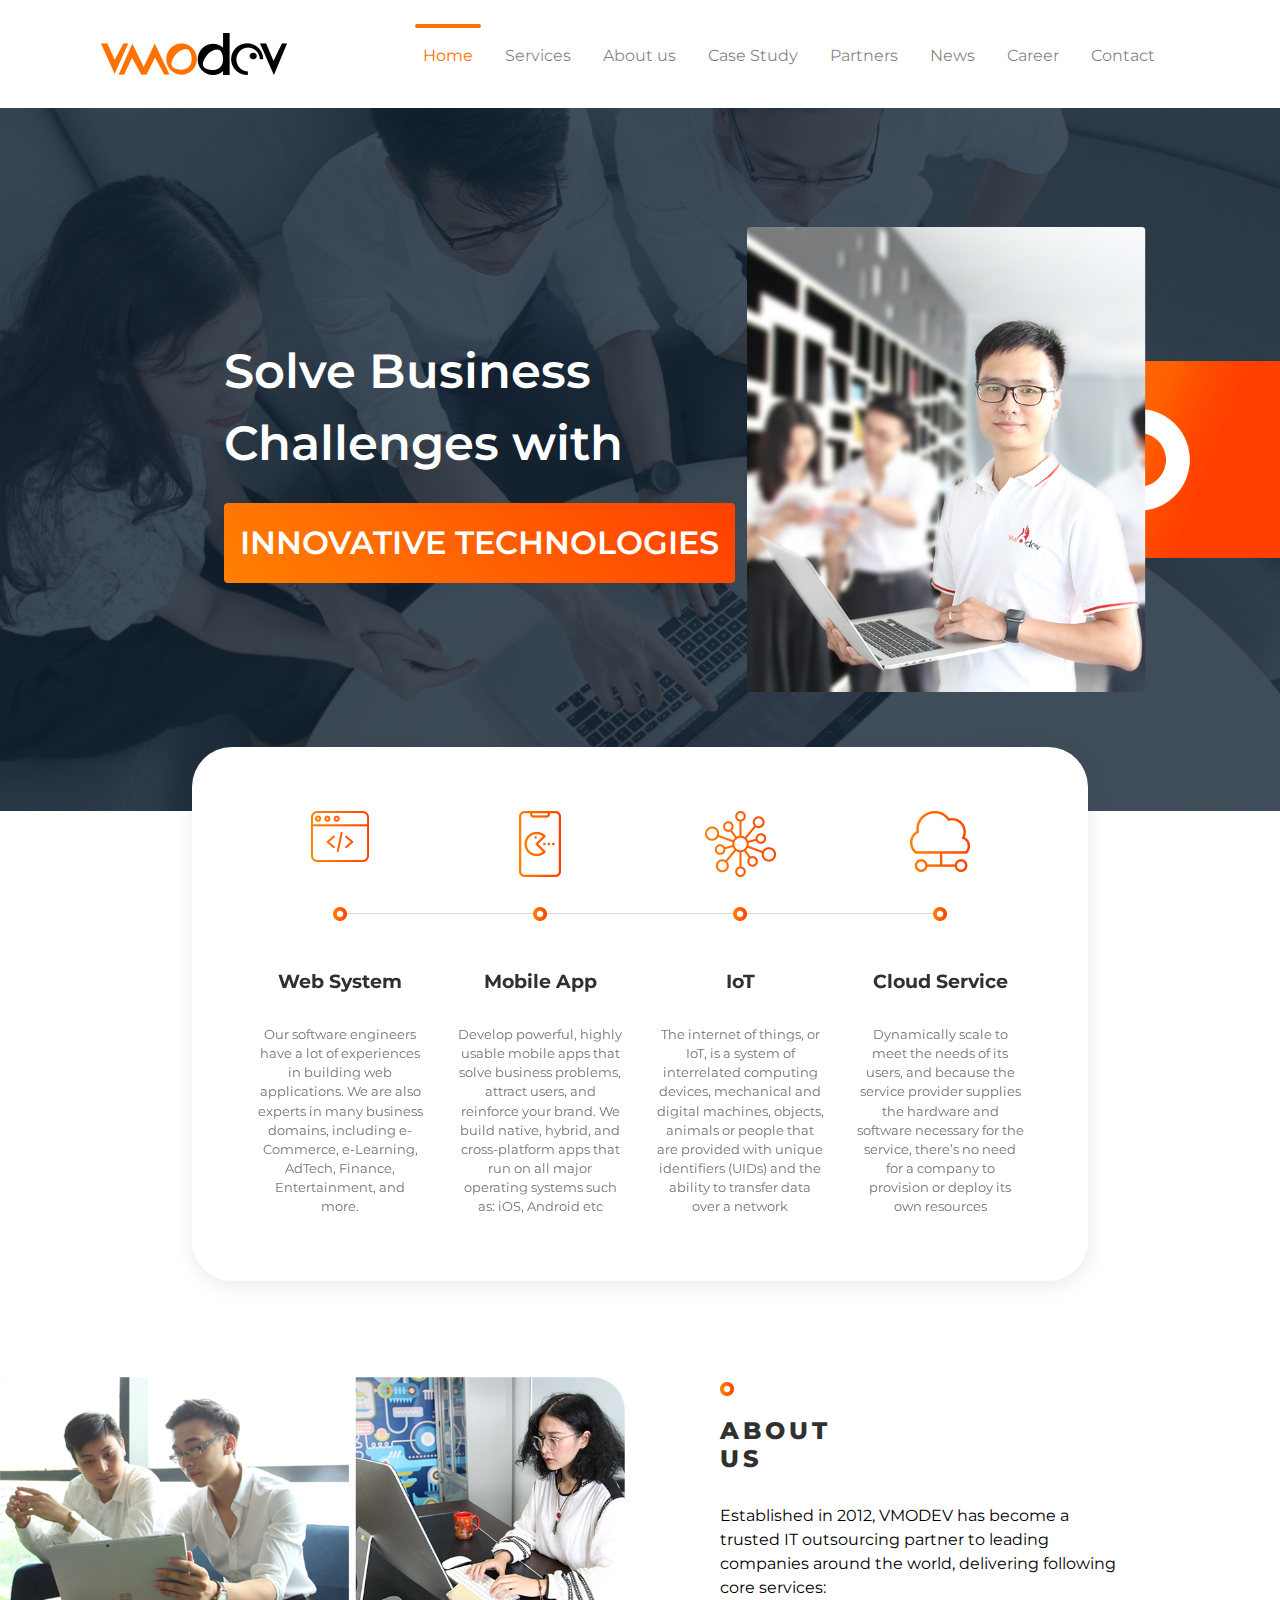
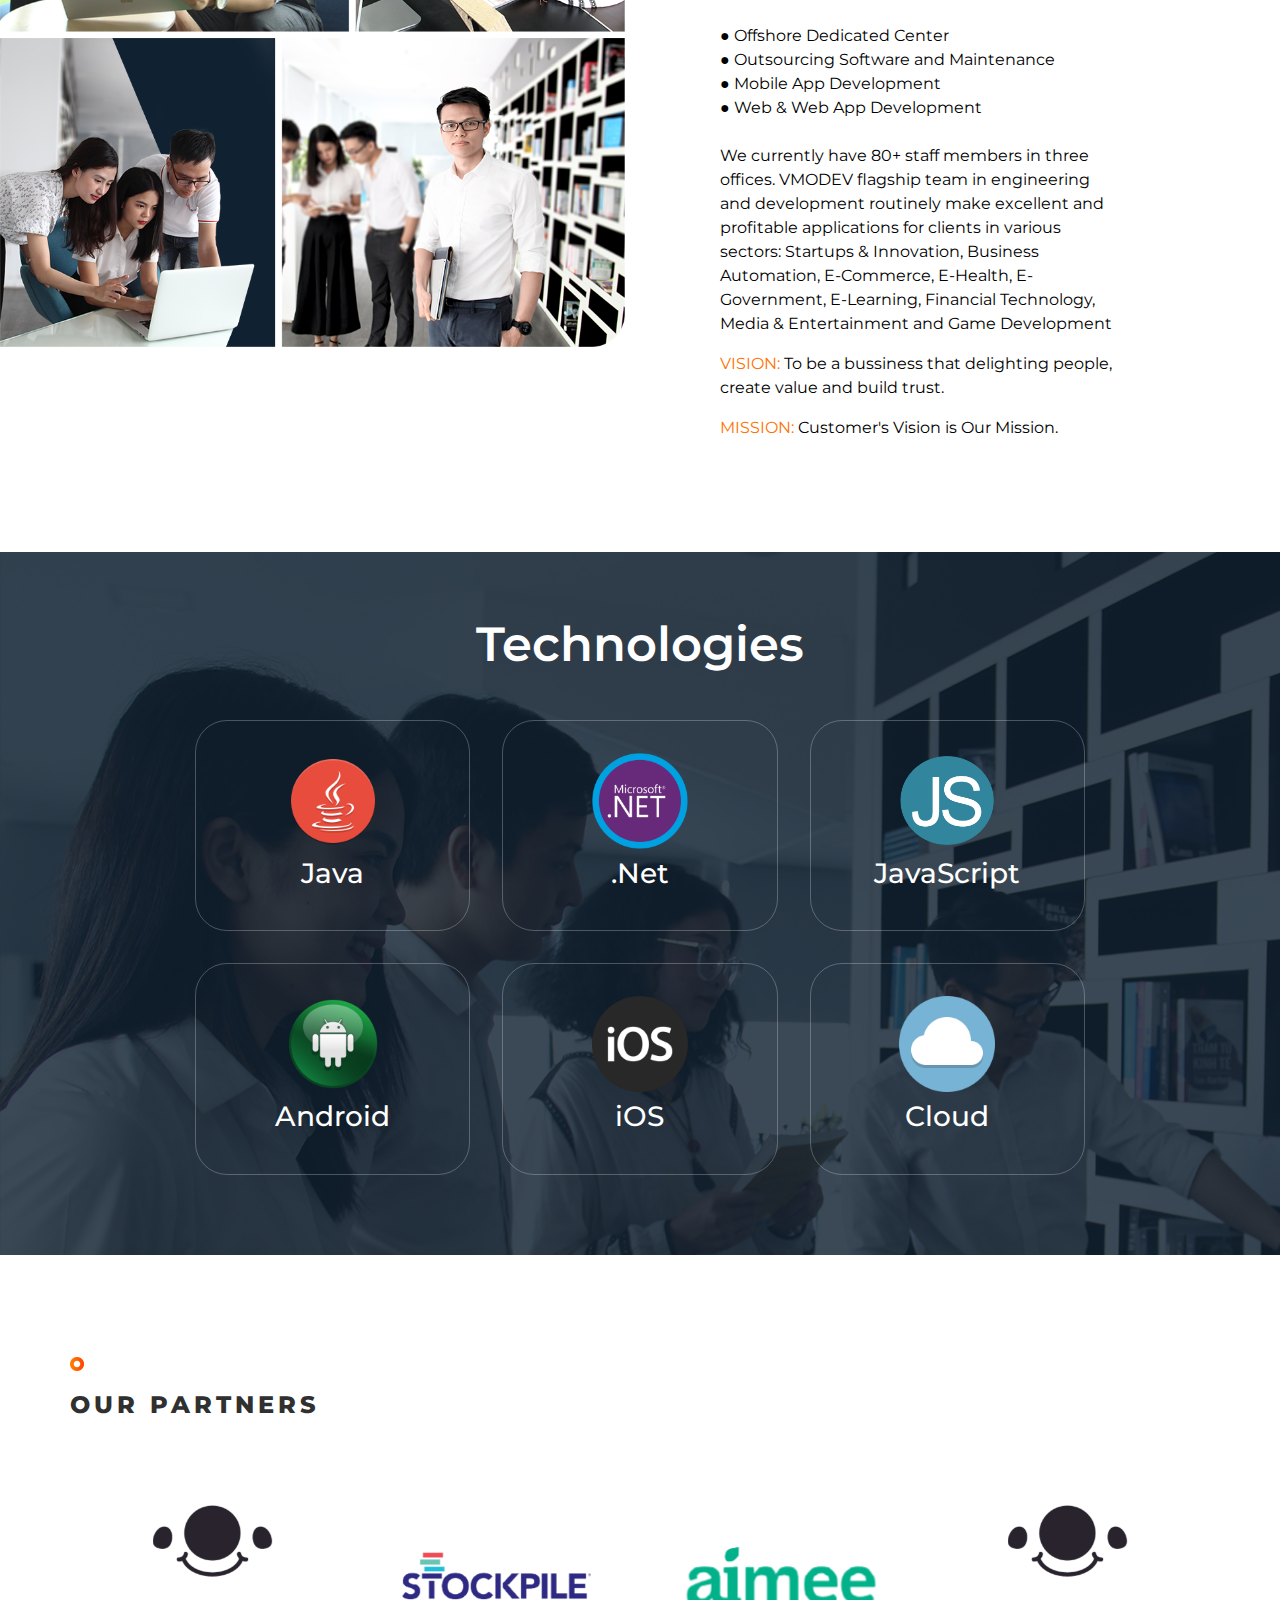
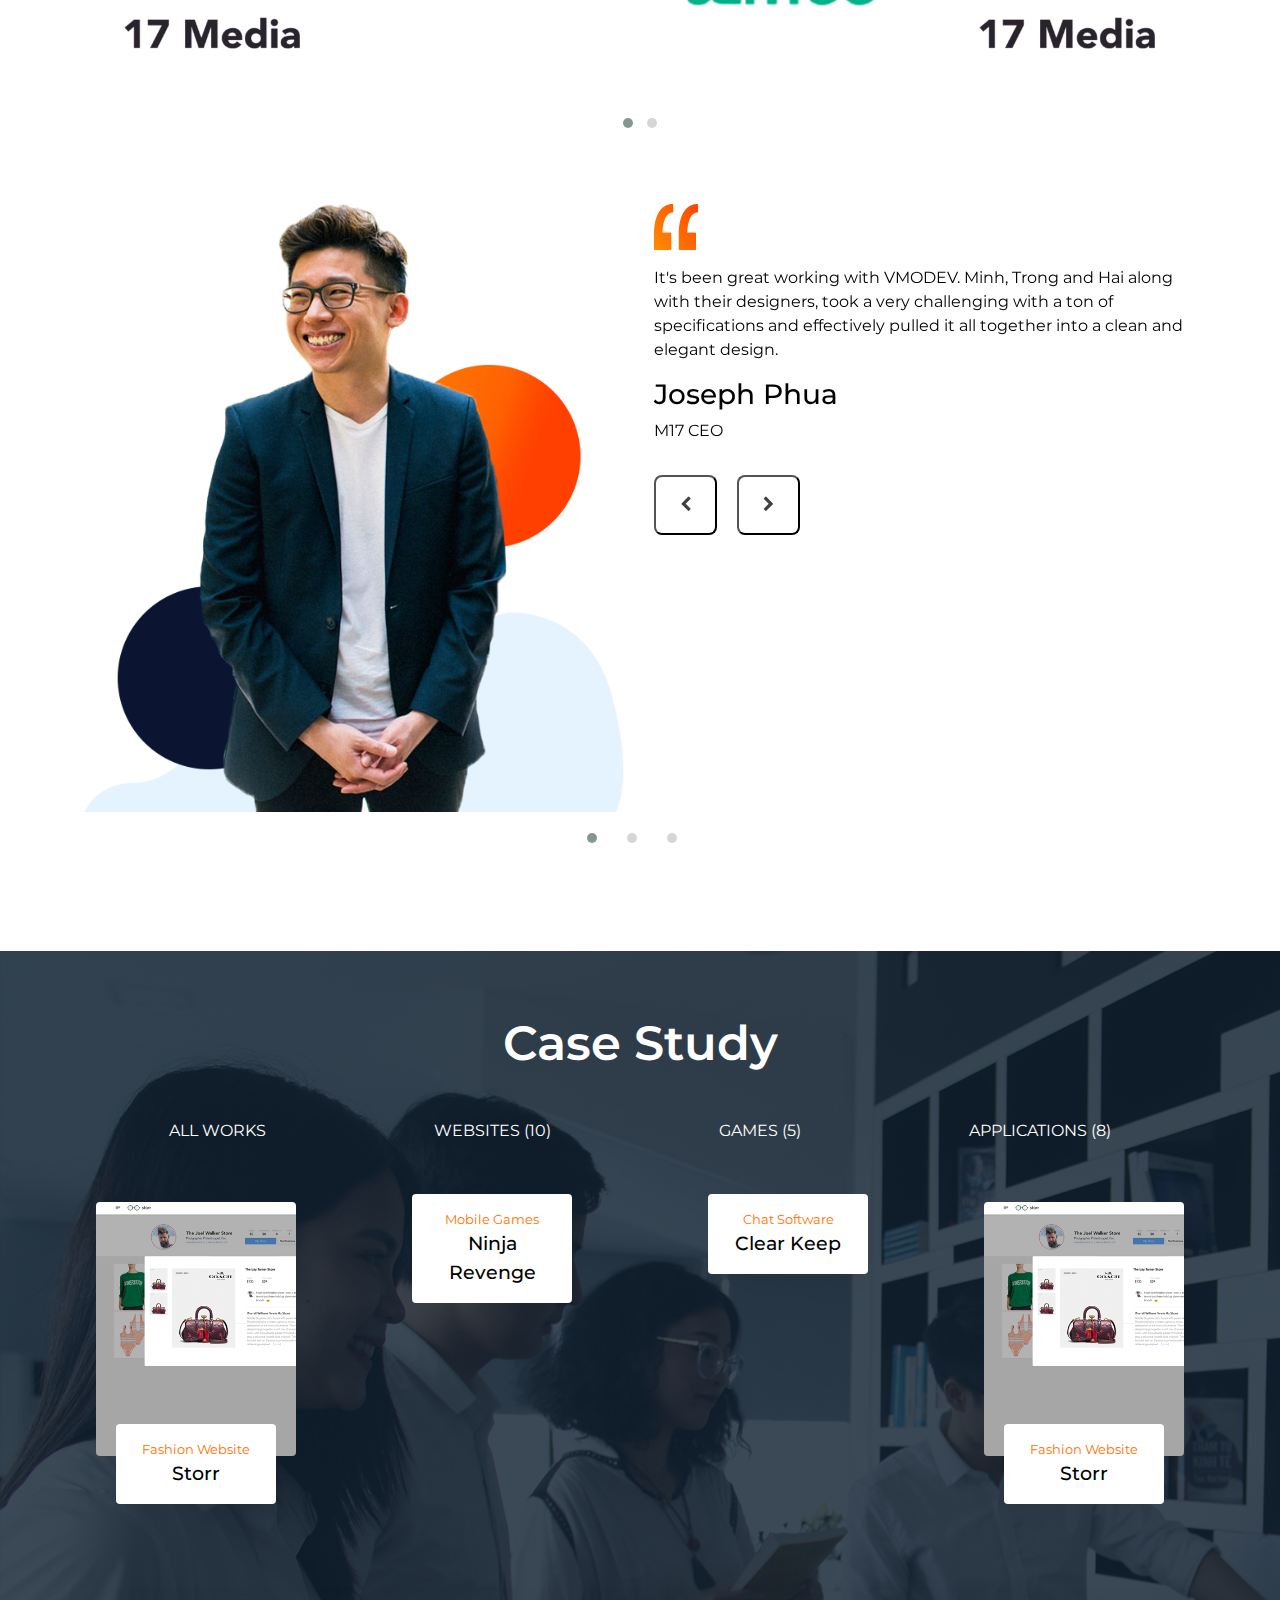
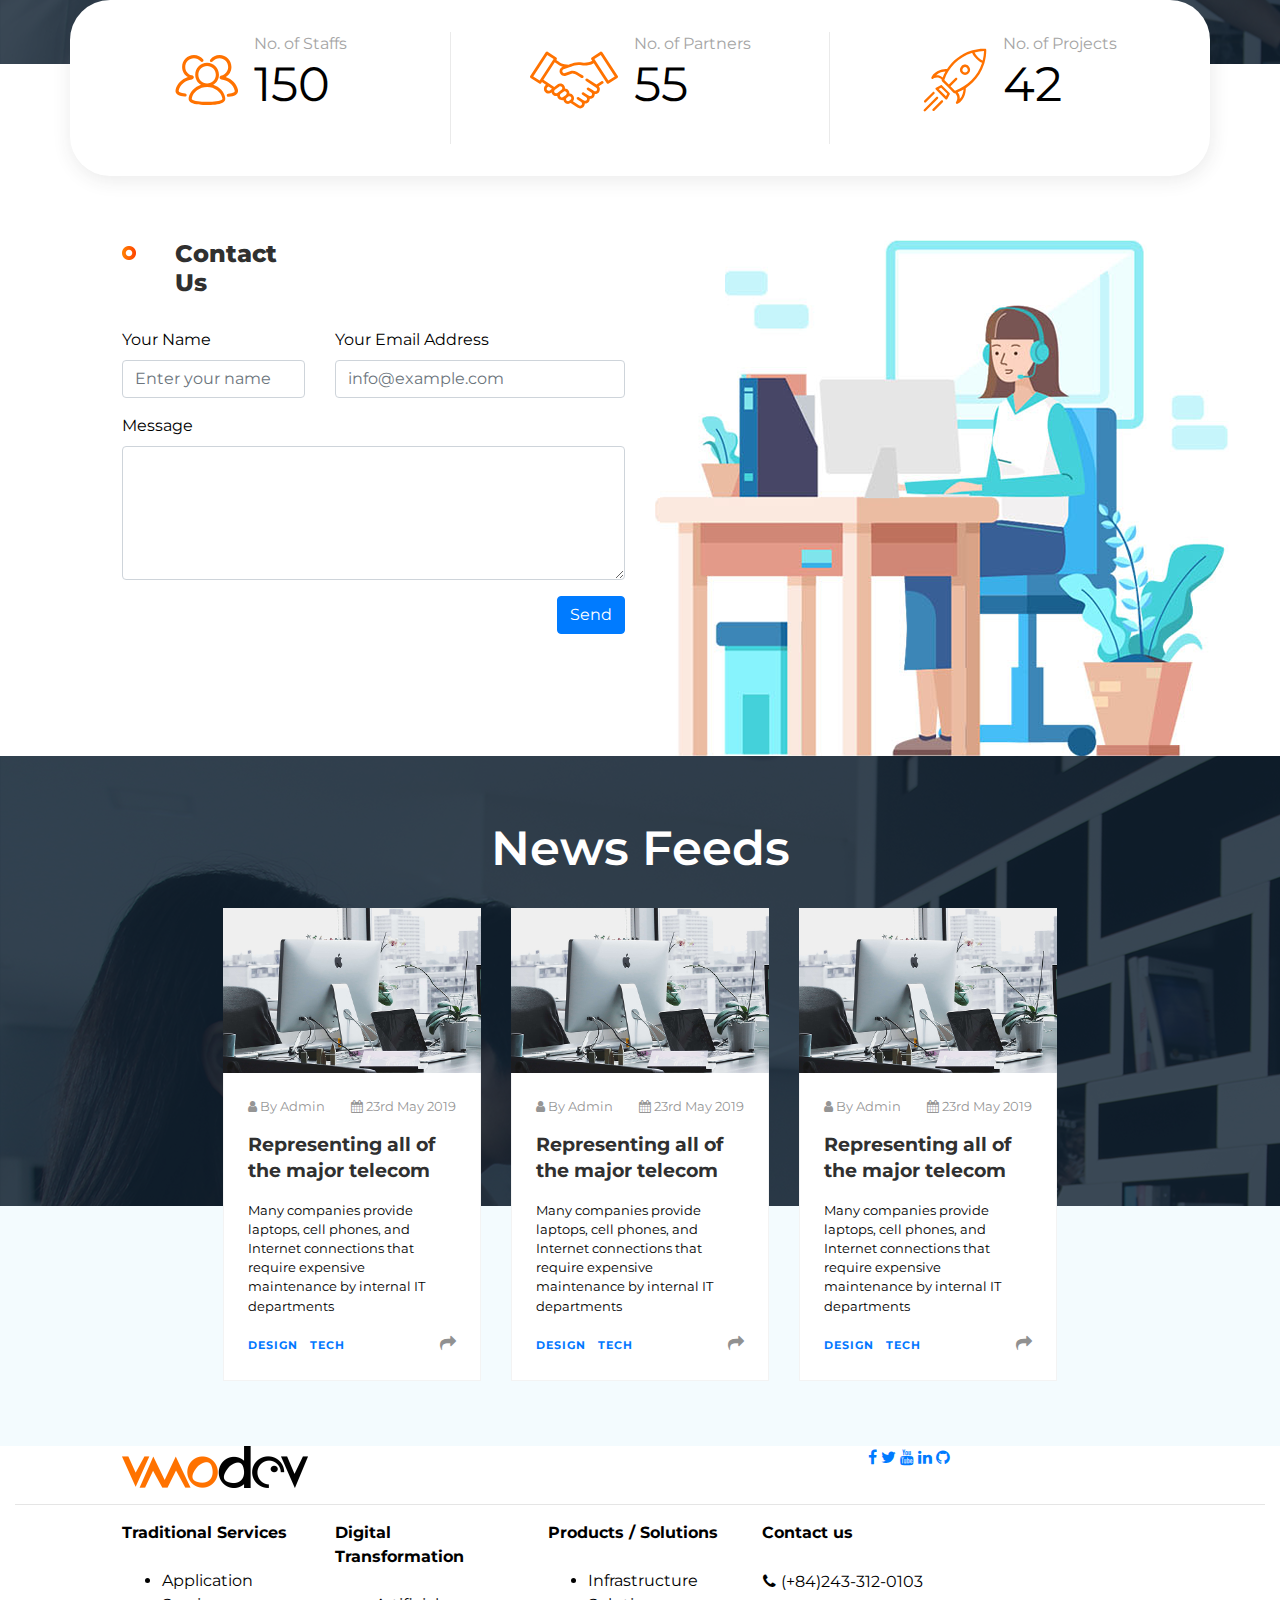
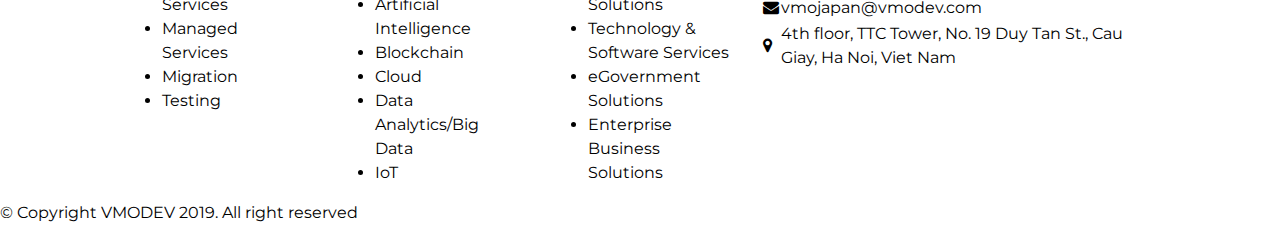
==== index.html @ e68a25d6 "feat: site news feed" ====
<!DOCTYPE html>
<html lang="en">
    <head>
        <!-- Theme Made By www.w3schools.com - No Copyright -->
        <title>VMODEV Technogory Group</title>
        <meta charset="utf-8" />
        <meta name="viewport" content="width=device-width, initial-scale=1" />

        <!-- Google Fonts -->
        <link
            href="https://fonts.googleapis.com/css?family=Lato"
            rel="stylesheet"
            type="text/css"
        />
        <link
            href="https://fonts.googleapis.com/css?family=Montserrat:300,400,400i,600,700,800&display=swap"
            rel="stylesheet"
        />

        <!-- Bootstrap CSS File -->
        <link
            rel="stylesheet"
            href="https://maxcdn.bootstrapcdn.com/bootstrap/4.0.0/css/bootstrap.min.css"
            integrity="sha384-Gn5384xqQ1aoWXA+058RXPxPg6fy4IWvTNh0E263XmFcJlSAwiGgFAW/dAiS6JXm"
            crossorigin="anonymous"
        />

        <!-- Other CSS Files -->
        <link
            rel="stylesheet"
            href="https://cdnjs.cloudflare.com/ajax/libs/font-awesome/4.7.0/css/font-awesome.min.css"
        />
        <link
            rel="stylesheet"
            href="https://cdnjs.cloudflare.com/ajax/libs/animate.css/3.7.0/animate.min.css"
        />
        <link
            rel="stylesheet"
            href="https://cdnjs.cloudflare.com/ajax/libs/OwlCarousel2/2.3.4/assets/owl.carousel.min.css"
        />
        <link
            rel="stylesheet"
            href="https://cdnjs.cloudflare.com/ajax/libs/OwlCarousel2/2.3.4/assets/owl.theme.default.min.css"
        />
        <link rel="stylesheet" href="./css/style.css" />
    </head>
    <body id="home" data-spy="scroll" data-target=".navbar" data-offset="100">
        <!-- Site Header-->
        <div class="site__header fixed-top">
            <div class="container">
                <nav id="navbar" class="navbar navbar-expand-lg navbar-light">
                    <a href="#home" class="navbar-brand">
                        <img
                            class="navbar-logo"
                            src="./images/1-logo.png"
                            alt="logo"
                        />
                    </a>
                    <button
                        type="button"
                        class="navbar-toggler"
                        data-toggle="collapse"
                        data-target="#navbarCollapse8"
                        aria-controls="navbarCollapse8"
                        aria-expanded="false"
                        aria-label="Toggle navigation"
                    >
                        <span class="navbar-toggler-icon"></span>
                    </button>
                    <div
                        class="collapse navbar-collapse justify-content-end"
                        id="navbarCollapse8"
                    >
                        <ul class="nav navbar-nav navbar-center">
                            <li>
                                <a class="nav-item nav-link active" href="#home"
                                    >Home</a
                                >
                                <div class="hightlight"></div>
                            </li>
                            <li>
                                <a class="nav-item nav-link" href="#services"
                                    >Services</a
                                >
                                <div class="hightlight"></div>
                            </li>
                            <li>
                                <a class="nav-item nav-link" href="#about-us"
                                    >About us</a
                                >
                                <div class="hightlight"></div>
                            </li>
                            <li>
                                <a class="nav-item nav-link" href="#case-study"
                                    >Case Study</a
                                >
                                <div class="hightlight"></div>
                            </li>
                            <li>
                                <a class="nav-item nav-link" href="#partners"
                                    >Partners</a
                                >
                                <div class="hightlight"></div>
                            </li>
                            <li>
                                <a class="nav-item nav-link" href="#news"
                                    >News</a
                                >
                                <div class="hightlight"></div>
                            </li>
                            <li>
                                <a class="nav-item nav-link" href="#career"
                                    >Career</a
                                >
                                <div class="hightlight"></div>
                            </li>
                            <li>
                                <a class="nav-item nav-link" href="#contact"
                                    >Contact</a
                                >
                                <div class="hightlight"></div>
                            </li>
                        </ul>
                    </div>
                </nav>
            </div>
        </div>
        <!-- End Site Header-->

        <!-- Site Hero Img-->
        <div
            class="site__hero-img carousel slide"
            data-ride="carousel"
            data-interval="false"
        >
            <div class="carousel-inner">
                <div class="carousel-item active">
                    <img
                        class="d-block w-100"
                        src="./images/2-slide-bg.png"
                        alt="first slide"
                    />
                    <div
                        class="carousel-caption wow animated fadeInRight slow container-fluid"
                    >
                        <div class="row no-gutters w-100">
                            <div class="col-12 col-sm-5 offset-sm-2 slogan">
                                <div>
                                    <p>Solve Business</p>
                                    <p>Challenges with</p>
                                    <p>INNOVATIVE TECHNOLOGIES</p>
                                </div>
                            </div>
                            <div class="col-sm-5 d-none d-sm-block">
                                <img
                                    class="img-fluid"
                                    src="./images/3-slide-image.png"
                                    alt="slide-img"
                                />
                            </div>
                        </div>
                    </div>
                </div>
            </div>
        </div>
        <!-- End Site Hero Img-->

        <!-- Site Services -->
        <div class="site__services" id="services">
            <div class="row no-gutters">
                <div class="col-6 col-md-3 item">
                    <div>
                        <img src="./images/4-icon-web.png" />
                    </div>
                    <div class="circle">
                        <img src="./images/8-icon-circle.png" />
                    </div>
                    <div>
                        <h4>Web System</h4>
                        <p>
                            Our software engineers have a lot of experiences in
                            building web applications. We are also experts in
                            many business domains, including e-Commerce,
                            e-Learning, AdTech, Finance, Entertainment, and
                            more.
                        </p>
                    </div>
                </div>
                <div class="col-6 col-md-3 item">
                    <div>
                        <img src="./images/5-icon-mobile.png" />
                    </div>
                    <div class="circle">
                        <img src="./images/8-icon-circle.png" />
                    </div>
                    <div>
                        <h4>Mobile App</h4>
                        <p>
                            Develop powerful, highly usable mobile apps that
                            solve business problems, attract users, and
                            reinforce your brand. We build native, hybrid, and
                            cross-platform apps that run on all major operating
                            systems such as: iOS, Android etc
                        </p>
                    </div>
                </div>
                <div class="col-6 col-md-3 item">
                    <div>
                        <img src="./images/6-icon-IoT.png" />
                    </div>
                    <div class="circle">
                        <img src="./images/8-icon-circle.png" />
                    </div>
                    <div>
                        <h4>IoT​​</h4>
                        <p>
                            The internet of things, or IoT, is a system of
                            interrelated computing devices, mechanical and
                            digital machines, objects, animals or people that
                            are provided with unique identifiers (UIDs) and the
                            ability to transfer data over a network
                        </p>
                    </div>
                </div>
                <div class="col-6 col-md-3 item">
                    <div>
                        <img src="./images/7-icon-server.png" />
                    </div>
                    <div class="circle">
                        <img src="./images/8-icon-circle.png" />
                    </div>
                    <div>
                        <h4>Cloud Service</h4>
                        <p>
                            Dynamically scale to meet the needs of its users,
                            and because the service provider supplies the
                            hardware and software necessary for the service,
                            there’s no need for a company to provision or deploy
                            its own resources
                        </p>
                    </div>
                </div>
            </div>
        </div>
        <!-- End Site Services -->

        <!-- Site About Us -->
        <div class="site__about-us section-no-bg" id="about-us">
            <div class="row">
                <div class="col-sm-6 order-1 order-sm-0">
                    <img
                        class="img-fluid slideanim"
                        src="./images/9-about-us-image.png"
                        alt="About us"
                    />
                </div>
                <div class="col-sm-5 order-0 order-sm-1">
                    <div class="row title">
                        <div class="col-sm-1">
                            <img
                                class="cicle-icon"
                                src="./images/8-icon-circle.png"
                            />
                        </div>
                        <h2 class="col-sm-5">About us</h2>
                    </div>
                    <p>
                        Established in 2012, VMODEV has become a trusted IT
                        outsourcing partner to leading companies around the
                        world, delivering following core services: <br /><br />
                        ● Offshore Dedicated Center <br />
                        ● Outsourcing Software and Maintenance <br />
                        ● Mobile App Development <br />
                        ● Web & Web App Development <br />
                        <br />
                        We currently have 80+ staff members in three offices.
                        VMODEV flagship team in engineering and development
                        routinely make excellent and profitable applications for
                        clients in various sectors: Startups & Innovation,
                        Business Automation, E-Commerce, E-Health, E-Government,
                        E-Learning, Financial Technology, Media & Entertainment
                        and Game Development
                    </p>
                    <p>
                        <font-bold style="color: #ff7200">VISION:</font-bold>
                        To be a bussiness that delighting people, create value
                        and build trust.
                    </p>
                    <p>
                        <font-bold style="color: #ff7200">MISSION:</font-bold>
                        Customer's Vision is Our Mission.
                    </p>
                </div>
            </div>
        </div>
        <!-- End Site About Us -->

        <!-- Site Technologies -->
        <div class="site__technologies section-bg" id="#technologies">
            <h2>Technologies</h2>
            <div class="row tech-row">
                <div class="col-6 col-sm-4 tech-item">
                    <div>
                        <img src="./images/11-icon-java.png" /><br />
                        <h3>Java</h3>
                    </div>
                </div>
                <div class="col-6 col-sm-4 tech-item">
                    <div>
                        <img src="./images/12-icon-net.png" /><br />
                        <h3>.Net</h3>
                    </div>
                </div>
                <div class="col-6 col-sm-4 tech-item">
                    <div>
                        <img src="./images/13-icon-javascript.png" /><br />
                        <h3>JavaScript</h3>
                    </div>
                </div>
                <div class="col-6 col-sm-4 tech-item">
                    <div>
                        <img src="./images/14-icon-android-4.png" /><br />
                        <h3>Android</h3>
                    </div>
                </div>
                <div class="col-6 col-sm-4 tech-item">
                    <div>
                        <img src="./images/15-icon-ios-5.png" /><br />
                        <h3>iOS</h3>
                    </div>
                </div>
                <div class="col-6 col-sm-4 tech-item">
                    <div>
                        <img src="./images/16-icon-cloud-6.png" /><br />
                        <h3>Cloud</h3>
                    </div>
                </div>
            </div>
        </div>
        <!-- End Site Technologies -->

        <!-- Site Partners -->
        <div id="partners" class="site__partners section-no-bg">
            <div class="container">
                <div class="row title">
                    <div class="col-sm-1">
                        <img
                            class="cicle-icon"
                            src="./images/8-icon-circle.png"
                        />
                    </div>
                    <h2 class="col-sm-5">Our Partners</h2>
                </div>
                <div class="partner-list owl-carousel owl-theme">
                    <div class="item">
                        <img
                            class="client-logo"
                            src="./images/17-logo-M17.png"
                        />
                    </div>
                    <div class="item">
                        <img
                            class="client-logo"
                            src="./images/18-logo-stockpile.png"
                        />
                    </div>
                    <div class="item">
                        <img
                            class="client-logo"
                            src="./images/19-logo-aimee.png"
                        />
                    </div>
                    <div class="item">
                        <img
                            class="client-logo"
                            src="./images/17-logo-M17.png"
                        />
                    </div>
                    <div class="item">
                        <img
                            class="client-logo"
                            src="./images/18-logo-stockpile.png"
                        />
                    </div>
                    <div class="item">
                        <img
                            class="client-logo"
                            src="./images/19-logo-aimee.png"
                        />
                    </div>
                    <div class="item">
                        <img
                            class="client-logo"
                            src="./images/17-logo-M17.png"
                        />
                    </div>
                    <div class="item">
                        <img
                            class="client-logo"
                            src="./images/18-logo-stockpile.png"
                        />
                    </div>
                </div>
                <div class="testimonials owl-carousel owl-theme">
                    <div class="row">
                        <div class="col-sm-6">
                            <img
                                class="img-fluid slideanim"
                                src="./images/20-JP-comment.png"
                                alt="jp-comment"
                            />
                        </div>
                        <div class="col-sm-6">
                            <div class="text-space"></div>
                            <div>
                                <img
                                    class="quote-icon"
                                    src="./images/21-quote-icon.png"
                                />
                            </div>
                            <div class="text-space"></div>
                            <p>
                                It's been great working with VMODEV. Minh, Trong
                                and Hai along with their designers, took a very
                                challenging with a ton of specifications and
                                effectively pulled it all together into a clean
                                and elegant design.
                            </p>
                            <div class="text-space"></div>
                            <h3>Joseph Phua</h3>
                            <p class="client-info">M17 CEO</p>
                            <div>
                                <button class="prev">
                                    <i class="fa fa-chevron-left"></i>
                                </button>
                                <button class="next">
                                    <i class="fa fa-chevron-right"></i>
                                </button>
                            </div>
                        </div>
                    </div>
                    <div class="row">
                        <div class="col-sm-6">
                            <img
                                class="img-fluid slideanim"
                                src="./images/20-JP-comment.png"
                                alt="jp-comment"
                            />
                        </div>
                        <div class="col-sm-6">
                            <div class="text-space"></div>
                            <div>
                                <img
                                    class="quote-icon"
                                    src="./images/21-quote-icon.png"
                                />
                            </div>
                            <div class="text-space"></div>
                            <p>
                                It's been great working with VMODEV. Minh, Trong
                                and Hai along with their designers, took a very
                                challenging with a ton of specifications and
                                effectively pulled it all together into a clean
                                and elegant design.
                            </p>
                            <div class="text-space"></div>
                            <h3>Joseph Phua</h3>
                            <p class="client-info">M17 CEO</p>
                            <div>
                                <button class="prev">
                                    <i class="fa fa-chevron-left"></i>
                                </button>
                                <button class="next">
                                    <i class="fa fa-chevron-right"></i>
                                </button>
                            </div>
                        </div>
                    </div>
                    <div class="row">
                        <div class="col-sm-6">
                            <img
                                class="img-fluid slideanim"
                                src="./images/20-JP-comment.png"
                                alt="jp-comment"
                            />
                        </div>
                        <div class="col-sm-6">
                            <div class="text-space"></div>
                            <div>
                                <img
                                    class="quote-icon"
                                    src="./images/21-quote-icon.png"
                                />
                            </div>
                            <div class="text-space"></div>
                            <p>
                                It's been great working with VMODEV. Minh, Trong
                                and Hai along with their designers, took a very
                                challenging with a ton of specifications and
                                effectively pulled it all together into a clean
                                and elegant design.
                            </p>
                            <div class="text-space"></div>
                            <h3>Joseph Phua</h3>
                            <p class="client-info">M17 CEO</p>
                            <div>
                                <button class="prev">
                                    <i class="fa fa-chevron-left"></i>
                                </button>
                                <button class="next">
                                    <i class="fa fa-chevron-right"></i>
                                </button>
                            </div>
                        </div>
                    </div>
                </div>
            </div>
        </div>
        <!-- End Site Partners -->

        <!-- Site Case Study -->
        <div class="site__case-study section-bg" id="#case-study">
            <h2>Case Study</h2>
            <div class="mx-auto">
                <div class="row container btns mx-auto">
                    <button data-filter="*">All Works</button>
                    <button data-filter=".website">Websites (10)</button>
                    <button data-filter=".game">Games (5)</button>
                    <button data-filter=".app">Applications (8)</button>
                </div>
                <div class="row items mx-auto">
                    <div class="col-6 col-sm-3 item website">
                        <div>
                            <img
                                class="img-fluid"
                                src="./images/cs1-1.png"
                                alt=""
                            />
                        </div>
                        <div>
                            <p>Fashion Website</p>
                            <p>Storr</p>
                        </div>
                    </div>
                    <div class="col-6 col-sm-3 item game">
                        <div>
                            <img
                                class="img-fluid"
                                src="./images/cs1-2.png"
                                alt=""
                            />
                        </div>
                        <div>
                            <p>Mobile Games</p>
                            <p>Ninja Revenge</p>
                        </div>
                    </div>
                    <div class="col-6 col-sm-3 item app">
                        <div>
                            <img
                                class="img-fluid"
                                src="./images/cs1-3.png"
                                alt=""
                            />
                        </div>
                        <div>
                            <p>Chat Software</p>
                            <p>Clear Keep</p>
                        </div>
                    </div>
                    <div class="col-6 col-sm-3 item website">
                        <div>
                            <img
                                class="img-fluid"
                                src="./images/cs1-1.png"
                                alt=""
                            />
                        </div>
                        <div>
                            <p>Fashion Website</p>
                            <p>Storr</p>
                        </div>
                    </div>
                </div>
            </div>
        </div>
        <!-- End Site Case Study -->

        <!-- Site Stats -->
        <div class="site__stats container">
            <div class="row">
                <div class="col-12 col-sm-4 item">
                    <div>
                        <svg
                            width="41px"
                            height="32px"
                            viewBox="0 0 41 32"
                            version="1.1"
                            xmlns="http://www.w3.org/2000/svg"
                            xmlns:xlink="http://www.w3.org/1999/xlink"
                        >
                            <g
                                id="Page-1"
                                stroke="none"
                                stroke-width="1"
                                fill="none"
                                fill-rule="evenodd"
                            >
                                <g
                                    id="noun_group-of-people_2794159"
                                    fill="#ff7200"
                                    fill-rule="nonzero"
                                >
                                    <g id="Group">
                                        <path
                                            d="M25.1,19.1 C27.3,17.8 28.8,15.4 28.8,12.6 C28.8,8.4 25.4,5 21.2,5 C17,5 13.6,8.4 13.6,12.6 C13.6,15.4 15.1,17.8 17.3,19.1 C13.3,20.4 10.2,23.5 9.4,27.4 C9.2,28.6 9.7,29.8 10.8,30.4 C13.6,31.9 18.1,32 21.1,32 C24.1,32 28.7,31.9 31.4,30.4 C32.5,29.8 33.1,28.6 32.8,27.4 C32.2,23.5 29.2,20.4 25.1,19.1 Z M15.6,12.6 C15.6,9.5 18.1,7 21.2,7 C24.3,7 26.8,9.5 26.8,12.6 C26.8,15.7 24.3,18.2 21.2,18.2 C18.1,18.2 15.6,15.7 15.6,12.6 Z M30.6,28.7 C28.1,30 23.3,30 21.2,30 C19.1,30 14.3,30 11.8,28.7 C11.5,28.5 11.3,28.2 11.4,27.8 C12.2,23.6 16.4,20.5 21.2,20.5 C26,20.5 30.2,23.6 31,27.8 C31.1,28.1 30.9,28.5 30.6,28.7 Z"
                                            id="Shape"
                                        ></path>
                                        <path
                                            d="M41,22.4 C40.2,18.5 37.2,15.4 33.1,14.1 C35.3,12.8 36.8,10.4 36.8,7.6 C36.8,3.4 33.4,-1.77635684e-15 29.2,-1.77635684e-15 C26.8,-1.77635684e-15 24.7,1.1 23.3,2.8 C23.1,3 23,3.2 23,3.5 C23,4.1 23.4,4.5 24,4.5 C24.3,4.5 24.5,4.4 24.7,4.2 L25,3.9 C26,2.8 27.5,2.1 29.1,2.1 C32.2,2.1 34.7,4.6 34.7,7.7 C34.7,10.2 33,12.4 30.7,13.1 C30.7,13.1 30.6,13.1 30.4,13.1 C29.7,13.2 29.2,13.7 29.2,14.4 C29.2,15.1 29.7,15.6 30.4,15.7 C34.7,16.2 38.1,19.1 38.9,22.9 C39,23.2 38.8,23.6 38.5,23.8 C37.5,24.3 36.1,24.7 34.7,24.8 C34.2,24.8 33.8,25.3 33.8,25.8 C33.8,26.4 34.2,26.8 34.8,26.8 C34.8,26.8 34.9,26.8 34.9,26.8 L35.2,26.8 C36.8,26.6 38.3,26.2 39.5,25.6 C40.6,24.9 41.2,23.6 41,22.4 Z"
                                            id="Shape"
                                        ></path>
                                        <path
                                            d="M7.2,24.7 C5.8,24.5 4.4,24.2 3.4,23.7 C3.1,23.5 2.9,23.2 3,22.8 C3.8,19 7.2,16.1 11.5,15.6 C12.2,15.5 12.7,15 12.7,14.3 C12.7,13.6 12.2,13.1 11.5,13 C11.3,13 11.2,13 11.2,13 C8.9,12.3 7.2,10.2 7.2,7.6 C7.2,4.5 9.7,2 12.8,2 C14.4,2 15.9,2.7 16.9,3.8 L17.2,4.1 C17.4,4.3 17.6,4.4 17.9,4.4 C18.5,4.4 18.9,4 18.9,3.4 C18.9,3.1 18.8,2.9 18.6,2.7 C17.3,1.1 15.1,0 12.8,0 C8.6,0 5.2,3.4 5.2,7.6 C5.2,10.4 6.7,12.8 8.9,14.1 C4.9,15.4 1.8,18.5 1,22.4 C0.8,23.6 1.3,24.8 2.4,25.4 C3.6,26 5.1,26.4 6.7,26.6 L7,26.6 C7,26.6 7.1,26.6 7.1,26.6 C7.7,26.6 8.1,26.2 8.1,25.6 C8.1,25.2 7.7,24.7 7.2,24.7 Z"
                                            id="Shape"
                                        ></path>
                                    </g>
                                </g>
                            </g>
                        </svg>
                    </div>
                    <div class="content">
                        <p>No. of Staffs</p>
                        <p>150</p>
                    </div>
                </div>
                <div class="col-12 col-sm-4 item">
                    <div>
                        <svg
                            width="64px"
                            height="42px"
                            viewBox="0 0 64 42"
                            version="1.1"
                            xmlns="http://www.w3.org/2000/svg"
                            xmlns:xlink="http://www.w3.org/1999/xlink"
                        >
                            <g
                                id="Page-1"
                                stroke="none"
                                stroke-width="1"
                                fill="none"
                                fill-rule="evenodd"
                            >
                                <g
                                    id="noun_handshakes_1267480"
                                    fill="#ff7200"
                                    fill-rule="nonzero"
                                >
                                    <path
                                        d="M63.8389,18.1465 L52.5859,0.8188 C52.4414,0.5961 52.2148,0.4404 51.955,0.3852 C51.6952,0.3295 51.4257,0.3798 51.2021,0.5244 L44.8916,4.623 C44.4287,4.9243 44.2969,5.5434 44.5977,6.0063 L45.2867,7.0672 C42.4298,8.6347 39.6656,8.6143 37.8302,8.3012 C34.0558,7.6591 31.5948,8.5546 29.2125,9.4203 L28.4962,9.6786 C28.4961,9.6786 28.4961,9.6787 28.4961,9.6787 L28.0561,9.8343 C26.3942,9.7451 23.5947,9.3911 22.5817,8.7592 C21.5136,8.0926 20.0112,7.0966 19.0931,6.4828 L19.4025,6.0063 C19.7033,5.5434 19.5714,4.9238 19.1081,4.623 L12.7971,0.5244 C12.5749,0.3799 12.3049,0.3296 12.0447,0.3852 C11.7854,0.4404 11.5584,0.5961 11.4138,0.8188 L0.1611,18.1465 C0.0171,18.3687 -0.0332,18.6397 0.0219,18.8989 C0.077,19.1581 0.2328,19.3852 0.4555,19.5298 L6.7665,23.6279 C6.9345,23.7373 7.1234,23.789 7.31,23.789 C7.6371,23.789 7.9579,23.6288 8.1498,23.3339 L8.6631,22.5435 L11.7222,24.5488 L11.4911,24.7167 C9.9784,25.8563 9.6752,28.0136 10.8148,29.5263 C11.4852,30.4159 12.5082,30.8876 13.5516,30.8876 C14.2816,30.8876 15.0218,30.6562 15.658,30.1767 L15.6858,30.1539 C15.7956,30.5741 15.984,30.9808 16.2611,31.3485 C16.9354,32.244 17.9662,32.7157 19.0087,32.7157 C19.2733,32.7157 19.537,32.6744 19.7975,32.6127 C19.8637,33.2027 20.0697,33.7841 20.452,34.2918 C21.0028,35.0232 21.8075,35.4959 22.7176,35.6238 C22.8812,35.6472 23.0438,35.658 23.2059,35.658 C23.5722,35.658 23.9323,35.599 24.2756,35.4857 C24.3597,36.0409 24.5642,36.5723 24.9105,37.032 C25.5848,37.9275 26.6156,38.3992 27.6581,38.3992 C28.314,38.3992 28.9706,38.2016 29.5501,37.8166 L34.5194,41.0828 C35.0985,41.4588 35.7489,41.6375 36.3924,41.6375 C37.5233,41.6375 38.6317,41.0838 39.2928,40.0682 C39.677,39.4765 39.8542,38.8096 39.8462,38.1519 C39.9109,38.1556 39.9748,38.1659 40.0399,38.1659 C40.2821,38.1659 40.5262,38.1405 40.7684,38.0888 C41.6717,37.8964 42.4452,37.3661 42.9452,36.5956 C43.3295,36.0039 43.5066,35.337 43.4986,34.6793 C43.5652,34.6831 43.6316,34.6933 43.6981,34.6933 C44.829,34.6933 45.9374,34.1396 46.5985,33.124 C46.9731,32.546 47.1628,31.8835 47.1536,31.2077 C47.2196,31.2115 47.2856,31.2216 47.3515,31.2216 C48.4814,31.2216 49.5908,30.6679 50.2509,29.6523 C50.7509,28.8808 50.9218,27.9589 50.7294,27.0556 C50.6128,26.5083 50.3596,26.0187 50.0171,25.5986 L53.0615,23.6289 C53.5254,23.3291 53.6582,22.71 53.3584,22.2461 C53.0586,21.7822 52.4395,21.6504 51.9756,21.9492 L48.3468,24.2972 L41.8389,20.0508 C41.377,19.7486 40.7578,19.8794 40.4541,20.3418 C40.1523,20.8042 40.2832,21.4238 40.7451,21.7256 L48.1465,26.5557 C48.8174,26.9912 49.0088,27.8916 48.5733,28.5625 C48.1387,29.2324 47.2374,29.4248 46.5665,28.9883 L45.5891,28.3536 C45.5873,28.3524 45.5859,28.3508 45.5841,28.3496 L42.8097,26.5488 C42.3449,26.247 41.7267,26.3799 41.4259,26.8427 C41.1251,27.3066 41.257,27.9257 41.7198,28.2265 L44.4965,30.0295 C44.8182,30.2395 45.0403,30.5635 45.1211,30.9433 C45.2022,31.3242 45.1309,31.7119 44.9209,32.0341 C44.4863,32.705 43.585,32.8974 42.9141,32.4609 L41.9412,31.8289 C41.9377,31.8266 41.9352,31.8235 41.9317,31.8213 L39.1573,30.0205 C39.0415,29.9448 38.9157,29.8967 38.7874,29.874 C38.4033,29.8058 37.9991,29.9673 37.7735,30.3144 C37.6982,30.4302 37.6501,30.556 37.6274,30.684 C37.5593,31.0679 37.7202,31.4726 38.0674,31.6982 L40.8483,33.5042 C41.5134,33.9415 41.7016,34.8373 41.2676,35.5068 C41.0586,35.8291 40.7334,36.0517 40.3526,36.1328 C39.9727,36.2109 39.584,36.1426 39.2618,35.9326 L38.2842,35.2978 C38.2824,35.2966 38.2811,35.2951 38.2794,35.2939 L35.505,33.4931 C35.0392,33.1923 34.422,33.3242 34.1212,33.787 C33.8204,34.2509 33.9523,34.87 34.4151,35.1708 L37.1944,36.9755 C37.861,37.4123 38.0497,38.3093 37.6153,38.9784 C37.1798,39.6473 36.2833,39.8427 35.6133,39.4081 L31.1904,36.5009 C31.6194,36.0059 31.9015,35.3987 31.9951,34.7323 C32.123,33.8221 31.8906,32.9188 31.3403,32.1884 C30.79,31.457 29.9853,30.9843 29.0747,30.8564 C28.9391,30.8379 28.805,30.8431 28.6702,30.8402 C28.7091,30.0644 28.5029,29.2726 28,28.6055 C27.3686,27.7669 26.423,27.3159 25.4492,27.2603 C25.5126,26.4537 25.3073,25.6229 24.7832,24.9278 C23.6431,23.4132 21.4849,23.1124 19.9731,24.251 L17.6201,26.0243 L9.7523,20.8664 L18.0033,8.1606 C18.9304,8.7803 20.428,9.7727 21.5228,10.4556 C22.187,10.87 23.0495,11.133 23.9026,11.3026 L23.8222,11.331 C22.0195,11.9633 21.0663,13.9448 21.6977,15.748 C22.0029,16.6191 22.6313,17.3203 23.4677,17.7226 C24.3031,18.1249 25.2436,18.1787 26.1176,17.872 L30.7568,16.2314 C32.2412,15.9482 35.9931,18.4936 37.4111,19.4585 C37.584,19.5752 37.7793,19.6314 37.9726,19.6314 C38.2929,19.6314 38.6074,19.4781 38.8007,19.1934 C39.1112,18.7369 38.9921,18.1148 38.5361,17.8042 C34.8545,15.3013 32.1884,13.8403 30.2544,14.2939 C30.2192,14.3022 30.1841,14.3125 30.1499,14.3247 L25.4531,15.9853 C25.0864,16.1142 24.6894,16.0913 24.3344,15.9204 C23.9799,15.75 23.7138,15.4536 23.5854,15.0869 C23.3183,14.3242 23.7216,13.4858 24.4868,13.2178 L29.1645,11.564 C29.1647,11.5639 29.1649,11.5638 29.165,11.5637 C29.1653,11.5636 29.1656,11.5636 29.1659,11.5635 L29.8954,11.2998 C32.2294,10.4512 34.246,9.7183 37.494,10.2729 C39.6721,10.6451 42.9732,10.6715 46.38,8.7511 L55.8504,23.3339 C56.0418,23.6288 56.3631,23.789 56.6902,23.789 C56.8767,23.789 57.0652,23.7372 57.2341,23.6279 L63.5446,19.5298 C63.7663,19.3853 63.9225,19.1582 63.9782,18.8989 C64.0332,18.6392 63.9834,18.3687 63.8389,18.1465 Z M12.4121,28.3232 C11.936,27.6914 12.063,26.79 12.6807,26.3242 L13.5106,25.7211 L15.9698,27.3331 L14.4219,28.6054 C13.7896,29.082 12.8892,28.9541 12.4121,28.3232 Z M29.7427,33.3916 C29.9717,33.6953 30.0684,34.0732 30.0147,34.4541 C29.9615,34.8359 29.7642,35.1719 29.4605,35.4004 L29.46,35.4004 L28.5176,36.1113 C27.8863,36.5879 26.9844,36.4599 26.5078,35.8291 C26.2788,35.5244 26.1821,35.1475 26.2358,34.7666 C26.2895,34.3848 26.4863,34.0488 26.7905,33.8203 L27.7334,33.1094 C27.9829,32.9219 28.2813,32.8223 28.5913,32.8223 C28.6592,32.8223 28.7275,32.8272 28.7964,32.8369 C29.1777,32.8906 29.5137,33.0879 29.7427,33.3916 Z M26.4028,29.8086 C26.8784,30.4404 26.7519,31.3418 26.1201,31.8184 L24.0591,33.3711 C23.7554,33.6006 23.375,33.6963 22.9966,33.6436 C22.6153,33.5899 22.2788,33.3926 22.0498,33.0889 C21.5737,32.4571 21.7007,31.5557 22.3325,31.0801 L24.393,29.5264 C24.6513,29.3321 24.954,29.2383 25.2548,29.2383 C25.6904,29.2383 26.1211,29.4355 26.4028,29.8086 Z M21.1763,25.8486 C21.4346,25.6543 21.7373,25.5605 22.0381,25.5605 C22.4736,25.5605 22.9043,25.7578 23.186,26.1308 C23.415,26.4345 23.5117,26.8124 23.458,27.1933 C23.4043,27.5751 23.2075,27.9111 22.9038,28.1396 L22.9033,28.1396 L19.8681,30.4277 C19.2368,30.9043 18.3339,30.7773 17.8588,30.1455 C17.3841,29.5154 17.5095,28.6182 18.1363,28.1406 L18.1599,28.1213 L21.1763,25.8486 Z M7.0171,21.4062 L2.3833,18.397 L12.5464,2.7466 L17.1802,5.7559 L7.0171,21.4062 Z M56.9834,21.4053 L46.8193,5.7559 L51.4531,2.7466 L61.6162,18.397 L56.9834,21.4053 Z"
                                        id="Shape"
                                    ></path>
                                </g>
                            </g>
                        </svg>
                    </div>
                    <div class="content">
                        <p>No. of Partners</p>
                        <p>55</p>
                    </div>
                </div>
                <div class="col-12 col-sm-4 item">
                    <div>
                        <svg
                            width="54px"
                            height="54px"
                            viewBox="0 0 54 54"
                            version="1.1"
                            xmlns="http://www.w3.org/2000/svg"
                            xmlns:xlink="http://www.w3.org/1999/xlink"
                        >
                            <g
                                id="Page-1"
                                stroke="none"
                                stroke-width="1"
                                fill="none"
                                fill-rule="evenodd"
                            >
                                <g
                                    id="noun_Rocket_2779565"
                                    transform="translate(-5.000000, 0.000000)"
                                    fill="#ff7200"
                                    fill-rule="nonzero"
                                >
                                    <g
                                        id="Group"
                                        transform="translate(5.000000, 0.000000)"
                                    >
                                        <path
                                            d="M19.7,43.5 C19.7,43.5 19.8,43.5 19.8,43.5 C20.1,43.5 20.4,43.3 20.5,43 L22.6,39.1 C22.8,38.7 22.7,38.2 22.4,37.9 L16.1,31.6 C15.8,31.3 15.3,31.2 14.9,31.4 L11,33.5 C10.7,33.6 10.5,33.9 10.5,34.2 C10.5,34.5 10.6,34.8 10.8,35.1 L18.9,43.2 C19.2,43.4 19.4,43.5 19.7,43.5 Z M15.3,33.5 L20.5,38.7 L19.4,40.8 L13.2,34.6 L15.3,33.5 Z"
                                            id="Shape"
                                        ></path>
                                        <path
                                            d="M1.5,53.5 C1.8,53.5 2,53.4 2.2,53.2 L12.6,42.8 C13,42.4 13,41.8 12.6,41.4 C12.2,41 11.6,41 11.2,41.4 L0.8,51.8 C0.4,52.2 0.4,52.8 0.8,53.2 C1,53.4 1.2,53.5 1.5,53.5 Z"
                                            id="Shape"
                                        ></path>
                                        <path
                                            d="M8.2,52.9 C8.4,53.1 8.7,53.2 8.9,53.2 C9.1,53.2 9.4,53.1 9.6,52.9 L16.7,45.8 C17.1,45.4 17.1,44.8 16.7,44.4 C16.3,44 15.7,44 15.3,44.4 L8.2,51.5 C7.8,51.8 7.8,52.5 8.2,52.9 Z"
                                            id="Shape"
                                        ></path>
                                        <path
                                            d="M1.8,46.1 C2.1,46.1 2.3,46 2.5,45.8 L9.6,38.7 C10,38.3 10,37.7 9.6,37.3 C9.2,36.9 8.6,36.9 8.2,37.3 L1.1,44.4 C0.7,44.8 0.7,45.4 1.1,45.8 C1.3,46 1.6,46.1 1.8,46.1 Z"
                                            id="Shape"
                                        ></path>
                                        <path
                                            d="M8.5,26 C8.7,25.9 12.2,23.2 15.9,26.7 C15.9,26.8 15.8,26.9 15.8,27 C15.7,27.4 15.8,27.8 16,28 L21,33 C21,33 21,33 21,33 C21,33 21,33 21,33 L25.9,37.9 C26.1,38.1 26.3,38.2 26.6,38.2 C26.7,38.2 26.8,38.2 26.9,38.2 C27,38.2 27.1,38.1 27.2,38.1 C30.7,41.8 28,45.3 27.9,45.5 C27.6,45.9 27.6,46.4 27.9,46.8 C28.1,47 28.4,47.2 28.7,47.2 C28.9,47.2 29,47.2 29.2,47.1 C35.7,43.6 36.2,36.3 36.1,33.9 C38.3,32.5 40.3,30.8 42.1,29 C46.4,24.7 49.6,19.5 51.5,13.8 C51.7,13.3 51.8,12.9 51.9,12.4 C52.9,8.9 53.4,5.3 53.4,1.7 C53.4,1.1 53,0.7 52.4,0.7 C48.8,0.5 45.2,1 41.8,2 C41.3,2.1 40.9,2.3 40.4,2.4 C32.1,5.1 25,10.6 20.3,17.8 C17.8,17.8 10.5,18.2 7.1,24.7 C6.9,25.1 7,25.6 7.3,25.9 C7.6,26.3 8.2,26.3 8.5,26 Z M31,43.1 C31.2,41.4 30.9,39.4 29.3,37.4 C31,36.7 32.6,35.9 34.2,35 C34,37.1 33.4,40.5 31,43.1 Z M51.5,2.5 C51.4,5.2 51,7.9 50.4,10.6 C49.1,10 47.7,8.9 46.4,7.7 C45.1,6.4 44.1,5 43.5,3.7 C46,3 48.7,2.6 51.5,2.5 Z M41.1,4.3 C41.2,4.3 41.4,4.2 41.5,4.2 C42.2,5.8 43.4,7.5 45,9 C46.5,10.5 48.3,11.8 49.8,12.5 C49.8,12.7 49.7,12.8 49.7,12.9 C47.9,18.3 44.9,23.3 40.8,27.3 C36.9,31.2 32.1,34.2 27,36 L23.2,32.2 L28.7,26.7 C29.1,26.3 29.1,25.7 28.7,25.3 C28.3,24.9 27.7,24.9 27.3,25.3 L21.8,30.8 L18,27 C21.6,16.4 30.2,7.9 41.1,4.3 Z M19,19.9 C18.1,21.5 17.3,23.1 16.6,24.8 C14.6,23.2 12.6,22.8 10.9,23.1 C13.5,20.6 16.9,20 19,19.9 Z"
                                            id="Shape"
                                        ></path>
                                        <path
                                            d="M35.5,22.7 C36.6,22.7 37.7,22.3 38.5,21.4 C40.2,19.7 40.2,17 38.5,15.3 C36.8,13.6 34.1,13.6 32.4,15.3 C30.7,17 30.7,19.7 32.4,21.4 C33.4,22.3 34.4,22.7 35.5,22.7 Z M33.9,16.8 C34.3,16.4 34.9,16.1 35.5,16.1 C36.1,16.1 36.7,16.3 37.1,16.8 C38,17.7 38,19.1 37.1,20 C36.2,20.9 34.8,20.9 33.9,20 C33,19.2 33,17.7 33.9,16.8 Z"
                                            id="Shape"
                                        ></path>
                                    </g>
                                </g>
                            </g>
                        </svg>
                    </div>
                    <div class="content">
                        <p>No. of Projects</p>
                        <p>42</p>
                    </div>
                </div>
            </div>
        </div>
        <!-- End Site Stats -->

        <!-- Container (Contact Section) -->
        <div id="contact" class="container-fluid bg-grey contact-container">
            <div class="row slideanim">
                <div class="col-sm-6">
                    <div class="row">
                        <div class="col-sm-1 offset-2">
                            <img
                                class="cicle-icon"
                                src="./images/8-icon-circle.png"
                            />
                        </div>
                        <h2 class="col-sm-3">Contact Us</h2>
                    </div>
                    <div class="row">
                        <div class="col-sm-4 offset-2 form-group">
                            <label>Your Name</label>
                            <input
                                class="form-control"
                                id="name"
                                name="name"
                                placeholder="Enter your name"
                                type="text"
                                required
                            />
                        </div>
                        <div class="col-sm-6 form-group">
                            <label>Your Email Address</label>
                            <input
                                class="form-control"
                                id="email"
                                name="email"
                                placeholder="info@example.com"
                                type="email"
                                required
                            />
                        </div>
                    </div>
                    <div class="row">
                        <div class="col-sm-10 offset-2 form-group">
                            <label>Message</label>
                            <textarea
                                class=" form-control"
                                id="message"
                                name="message"
                                placeholder="Enter your message"
                                rows="5"
                            >
                            </textarea>
                        </div>
                    </div>
                    <div class="row">
                        <div class="col-sm-12 form-group">
                            <button
                                class="btn btn-primary pull-right"
                                type="submit"
                            >
                                Send
                            </button>
                        </div>
                    </div>
                </div>
                <div class="col-sm-6 slideanim">
                    <img
                        class="img-fluid"
                        src="./images/22-contact-image.png"
                    />
                </div>
            </div>
        </div>

        <!-- Site News -->
        <div class="site__news section-bg" id="#news">
            <h2>News Feeds</h2>
            <div class="row mx-auto justify-content-center">
                <div class="col-12 col-sm-4 col-md-3 item">
                    <div>
                        <img class="img-fluid" src="./images/news.jpg" alt="" />
                    </div>
                    <div>
                        <div class="info">
                            <div><i class="fa fa-user"></i>
                                <span>By Admin</span></div>

                            <div><i class="fa fa-calendar"></i>
                                <span>23rd May 2019</span></div>
                        </div>
                        <div class="title">
                            <h4>Representing all of the major telecom</h4>
                        </div>
                        <div class="content">
                            <p>Many companies provide laptops, cell phones, and Internet connections that require expensive maintenance by internal IT departments</p>
                        </div>
                        <div class="footer">
                            <div>
                                <span>design</span>
                            <span>tech</span>
                            </div>
                            <div>

                                <i class="fa fa-share"></i>
                            </div>
                        </div>
                    </div>
                </div>
                <div class="col-12 col-sm-4 col-md-3 item">
                    <div>
                        <img class="img-fluid" src="./images/news.jpg" alt="" />
                    </div>
                    <div>
                        <div class="info">
                            <div><i class="fa fa-user"></i>
                                <span>By Admin</span></div>

                            <div><i class="fa fa-calendar"></i>
                                <span>23rd May 2019</span></div>
                        </div>
                        <div class="title">
                            <h4>Representing all of the major telecom</h4>
                        </div>
                        <div class="content">
                            <p>Many companies provide laptops, cell phones, and Internet connections that require expensive maintenance by internal IT departments</p>
                        </div>
                        <div class="footer">
                            <div>
                                <span>design</span>
                            <span>tech</span>
                            </div>
                            <div>

                                <i class="fa fa-share"></i>
                            </div>
                        </div>
                    </div>
                </div>
                <div class="col-12 col-sm-4 col-md-3 item">
                    <div>
                        <img class="img-fluid" src="./images/news.jpg" alt="" />
                    </div>
                    <div>
                        <div class="info">
                            <div><i class="fa fa-user"></i>
                                <span>By Admin</span></div>

                            <div><i class="fa fa-calendar"></i>
                                <span>23rd May 2019</span></div>
                        </div>
                        <div class="title">
                            <h4>Representing all of the major telecom</h4>
                        </div>
                        <div class="content">
                            <p>Many companies provide laptops, cell phones, and Internet connections that require expensive maintenance by internal IT departments</p>
                        </div>
                        <div class="footer">
                            <div>
                                <span>design</span>
                            <span>tech</span>
                            </div>
                            <div>

                                <i class="fa fa-share"></i>
                            </div>
                        </div>
                    </div>
                </div>
            </div>
        </div>
        <div class="after-bg"></div>
        <!-- End Site News -->

        <!-- Site Footer -->
        <footer class="container-fluid bg-gray footer-container">
            <div class="row">
                <div class="col-sm-2 offset-sm-1">
                    <img
                        class="footer-logo"
                        src="./images/1-logo.png"
                        alt="logo footer"
                    />
                </div>
                <div class="col-sm-4 offset-5">
                    <p>
                        <a
                            href="https://www.facebook.com/vmodev2012/"
                            class="fa fa-facebook footer-social"
                        ></a>
                        <a
                            href="https://www.linkedin.com/company/vmodev/"
                            class="fa fa-twitter footer-social"
                        ></a>
                        <a
                            href="https://www.youtube.com/channel/UCjVDP7BhBOGT7nkkAvd8MSg"
                            class="fa fa-youtube footer-social"
                        ></a>
                        <a
                            href="https://www.linkedin.com/company/vmodev/"
                            class="fa fa-linkedin footer-social"
                        ></a>
                        <a href="#" class="fa fa-github footer-social"></a>
                    </p>
                </div>
            </div>
            <hr class="blue_line mt60 mb60" />
            <div class="row footer-category">
                <div class="col-sm-2 offset-sm-1">
                    <strong class="footer-service">Traditional Services</strong
                    ><br /><br />
                    <ul>
                        <li>Application Services</li>
                        <li>Managed Services</li>
                        <li>Migration</li>
                        <li>Testing</li>
                    </ul>
                </div>
                <div class="col-sm-2">
                    <strong class="footer-service"
                        >Digital Transformation</strong
                    ><br /><br />
                    <ul>
                        <li>Artificial Intelligence</li>
                        <li>Blockchain</li>
                        <li>Cloud</li>
                        <li>Data Analytics/Big Data</li>
                        <li>IoT</li>
                    </ul>
                </div>
                <div class="col-sm-2">
                    <strong class="footer-service">Products / Solutions</strong
                    ><br /><br />
                    <ul>
                        <li>Infrastructure Solutions</li>
                        <li>Technology & Software Services</li>
                        <li>eGovernment Solutions</li>
                        <li>Enterprise Business Solutions</li>
                    </ul>
                </div>
                <div class="col-sm-4 ser v">
                    <strong class="footer-service">Contact us</strong
                    ><br /><br />
                    <table class="footer-table">
                        <tbody>
                            <tr>
                                <td class="footer-td">
                                    <i class="fa fa-phone footer-icon" />
                                </td>
                                <td>(+84)243-312-0103</td>
                            </tr>
                            <tr>
                                <td class="footer-td">
                                    <i class="fa fa-envelope footer-icon" />
                                </td>
                                <td>vmojapan@vmodev.com</td>
                            </tr>
                            <tr>
                                <td class="footer-td">
                                    <i class="fa  fa-map-marker footer-icon" />
                                </td>
                                <td>
                                    4th floor, TTC Tower, No. 19 Duy Tan St.,
                                    Cau Giay, Ha Noi, Viet Nam
                                </td>
                            </tr>
                        </tbody>
                    </table>
                </div>
            </div>
        </footer>
        <div class="row copy-right">
            <div class="col-sm-6 copy-text">
                &copy; Copyright VMODEV 2019. All right reserved
            </div>
            <div class="col-sm-6"></div>
        </div>
         <!-- End Site Footer -->

        <!-- JavaScript Libraries -->
        <script src="https://cdnjs.cloudflare.com/ajax/libs/jquery/3.3.1/jquery.min.js"></script>
        <script src="https://cdnjs.cloudflare.com/ajax/libs/jquery-migrate/3.0.1/jquery-migrate.min.js"></script>
        <script src="https://cdnjs.cloudflare.com/ajax/libs/twitter-bootstrap/4.1.3/js/bootstrap.min.js"></script>
        <script src="https://cdnjs.cloudflare.com/ajax/libs/wow/1.1.2/wow.min.js"></script>
        <script src="https://cdnjs.cloudflare.com/ajax/libs/waypoints/2.0.3/waypoints.min.js"></script>
        <script src="https://cdnjs.cloudflare.com/ajax/libs/Counter-Up/1.0.0/jquery.counterup.min.js"></script>
        <script src="https://cdnjs.cloudflare.com/ajax/libs/jquery.isotope/3.0.6/isotope.pkgd.min.js"></script>
        <script src="https://cdnjs.cloudflare.com/ajax/libs/lightbox2/2.10.0/js/lightbox.min.js"></script>
        <script src="https://cdnjs.cloudflare.com/ajax/libs/OwlCarousel2/2.3.4/owl.carousel.min.js"></script>

        <!-- Main JavaScript Files -->
        <script src="./js/script.js"></script>
    </body>
</html>
---- css/style.css ----
/*========= Site Header =========*/
.site__header {
	background-color: #fff;
	padding: 1rem 0;
}

.site__header.shrink {
	-webkit-box-shadow: 1px 4px 19px 0px rgba(50, 50, 50, 0.1);
	-moz-box-shadow: 1px 4px 19px 0px rgba(50, 50, 50, 0.1);
	box-shadow: 1px 4px 19px 0px rgba(50, 50, 50, 0.1);
	padding: 0;
}

@media only screen and (max-width: 600px) {
	.site__header {
		padding: 0;
	}
	.site__header ul {
		max-width: 150px;
	}
	.site__header .navbar-brand {
		padding: 1rem 0;
	}
}

.site__header li {
	margin-right: 1rem;
	display: flex;
	flex-direction: column-reverse;
}

.site__header .hightlight {
	margin-top: 0;
	margin-bottom: 0;
	border: 2px solid white;
	border-radius: 5px;
}

.site__header li a {
	padding: 16px;
	font-family: 'Montserrat', sans-serif;
}

.site__header li:hover a,
.site__header li a.active {
	color: #ff7200 !important;
}

.site__header li:hover .hightlight,
.site__header a.active ~ .hightlight {
	border: 2px solid #ff7200;
}
/*========= End Site Header =========*/

/*========= Site Hero Img =========*/
.site__hero-img {
	margin-top: 108px;
}

@media only screen and (max-width: 600px) {
	.site__hero-img {
		margin-top: 90px;
	}
}

.site__hero-img .carousel-caption {
	position: absolute;
	top: 0;
	bottom: 0;
	right: 0;
	left: 0;
	display: flex;
	align-items: center;
	justify-content: flex-end;
	padding: 0;
}

.site__hero-img .carousel-item img {
	max-height: 800px;
}

.site__hero-img .slogan {
	display: flex;
	align-items: center;
	justify-content: center;
}

.site__hero-img .slogan p {
	font-family: 'Montserrat', sans-serif;
	text-align: left;
	font-size: 3rem;
	font-weight: 600;
	margin-bottom: 0;
}

.site__hero-img .slogan p:last-child {
	margin-top: 1.5rem;
	font-size: 2rem;
	padding: 1rem;
	border-radius: 0.25rem;
	background: #ff8002; /* Old browsers */
	background: -moz-linear-gradient(45deg, #ff8002 0%, #ff4001 100%); /* FF3.6-15 */
	background: -webkit-linear-gradient(
		45deg,
		#ff8002 0%,
		#ff4001 100%
	); /* Chrome10-25,Safari5.1-6 */
	background: linear-gradient(
		45deg,
		#ff8002 0%,
		#ff4001 100%
	); /* W3C, IE10+, FF16+, Chrome26+, Opera12+, Safari7+ */
	filter: progid:DXImageTransform.Microsoft.gradient( startColorstr='#ff8002', endColorstr='#ff4001',GradientType=1 ); /* IE6-9 fallback on horizontal gradient */
}

@media only screen and (max-width: 600px) {
	.site__hero-img .slogan p,
	.site__hero-img .slogan p:last-child {
		font-size: 1rem;
	}
	.site__hero-img .slogan p:last-child {
		padding: 0.5rem;
		margin-top: 0.5rem;
	}
}
/*========= End Site Hero Img =========*/

/*========= Site Services =========*/
.site__services {
	position: relative;
}

.site__services > .row {
	width: 100%;
	margin-top: 2rem;
	background-color: white;
	margin-left: auto;
	margin-right: auto;
	left: 0;
	right: 0;
	display: flex;
	text-align: center;
}

@media only screen and (min-width: 768px) {
	.site__services > .row {
		margin-top: -4rem;
		-webkit-box-shadow: 1px 4px 19px 0px rgba(50, 50, 50, 0.1);
		-moz-box-shadow: 1px 4px 19px 0px rgba(50, 50, 50, 0.1);
		box-shadow: 1px 4px 19px 0px rgba(50, 50, 50, 0.1);
		border-radius: 2.5rem;
	}
}

@media only screen and (min-width: 992px) {
	.site__services > .row {
		width: 80%;
		padding: 3rem;
	}
}

@media only screen and (min-width: 1200px) {
	.site__services > .row {
		width: 70%;
	}
}

.site__services p {
	font-size: 0.8rem;
	color: rgba(65, 65, 65, 0.75);
	margin-bottom: 0;
}

.site__services .item {
	display: flex;
	flex-direction: column;
	padding-top: 1rem;
	padding-bottom: 1rem;
}

.site__services .item > div:first-child {
	height: 5rem;
}

@media only screen and (min-width: 768px) {
	.site__services .item > div:first-child {
		height: 4rem;
	}
}

.site__services .circle {
	display: flex;
	align-items: center;
	justify-content: center;
	padding-top: 0.5rem;
	padding-bottom: 1rem;
}

@media only screen and (min-width: 992px) {
	.site__services .circle {
		padding-top: 2rem;
		padding-bottom: 3rem;
	}
	.site__services .circle::before,
	.site__services .circle::after {
		display: inline-block;
		content: '';
		border-top: 0.1rem solid rgba(204, 204, 204, 0.75);
		width: 100%;
	}

	.site__services .item:first-child .circle::before,
	.site__services .item:last-child .circle::after {
		border: none;
	}
}
.site__services h4 {
	font-weight: bold;
}

.site__services p {
	padding-right: 1rem;
	padding-left: 1rem;
}
/*========= End Site Services =========*/

/*========= Site About Us =========*/
.section-no-bg {
	margin-top: 3rem;
	margin-bottom: 3rem;
}

@media only screen and (min-width: 576px) {
	.section-no-bg {
		margin-top: 6rem;
		margin-bottom: 6rem;
	}
}

.site__about-us > .row > div:nth-child(2) {
	padding-left: 4rem;
	padding-right: 4rem;
}

@media only screen and (min-width: 576px) {
	.site__about-us > .row > div:nth-child(2) {
		padding-left: 5rem;
	}
}

.section-no-bg .title {
	flex-direction: column;
}

.section-no-bg .title h2 {
	margin-top: 1rem;
	text-transform: uppercase;
	letter-spacing: 4px;
}
/*========= End Site About Us =========*/

/*========= Site Technologies =========*/
.section-bg {
	padding: 2rem 0;
}

@media only screen and (min-width: 576px) {
	.section-bg {
		padding: 4rem;
	}
}

.section-bg h2 {
	font-weight: 600;
	color: white;
	text-align: center;
	font-size: 2rem;
}

@media only screen and (min-width: 576px) {
	.section-bg h2 {
		font-size: 3rem;
	}
}

.site__technologies {
	background-image: url('../images/10-tech-image.png');
}

.site__technologies img {
	max-height: 4rem;
}

@media only screen and (min-width: 576px) {
	.site__technologies img {
		max-height: 6rem;
	}
}

.site__technologies h3 {
	color: white;
	margin-top: 0.5rem;
	font-size: 1rem;
}

@media only screen and (min-width: 576px) {
	.site__technologies h3 {
		color: white;
		margin-top: 0.5rem;
		font-size: 1.75rem;
	}
}

.site__technologies > div {
	width: 80%;
	margin: auto;
}

.site__technologies .tech-item {
	text-align: center;
	padding: 1rem;
}

.site__technologies .tech-item div {
	border: 0.5px solid rgba(255, 255, 255, 0.25);
	border-radius: 2rem;
	padding: 1rem;
}

@media only screen and (min-width: 576px) {
	.site__technologies .tech-item div {
		padding: 2rem;
	}
}

.site__technologies .tech-item div:hover {
	background-color: #ff73006c;
}
/*========= End Site Technologies =========*/

/*========= Site Partners =========*/
.site__partners > div {
	padding: 0 4rem;
}

@media only screen and (min-width: 576px) {
	.site__partners > div {
		padding: 0;
	}
}

.site__partners .row.title {
	flex-direction: column;
}

.site__partners .item {
	margin: 0 1rem;
}

@media only screen and (min-width: 576px) {
	.site__partners .item {
		padding: 2rem;
		margin: 0 1rem;
	}
}

.site__partners .owl-carousel .owl-stage {
	display: flex;
}

.site__partners .owl-carousel .owl-item .item {
	height: 100%;
	display: flex;
	align-items: center;
	justify-content: center;
}

.site__partners .testimonials {
	margin-top: 4rem;
}

.site__partners .testimonials .owl-item img {
	width: auto;
}

.site__partners .testimonials .owl-item .row {
	margin-right: 0;
	margin-left: 0;
}

.site__partners .testimonials button {
	padding: 0.8rem 1rem;
	margin-right: 1rem;
	margin-top: 1rem;
	background-color: #fff;
	border-radius: 0.5rem;
	cursor: pointer;
}

@media only screen and (min-width: 576px) {
	.site__partners .testimonials button {
		padding: 1rem 1.5rem;
	}
}

@media only screen and (max-width: 576px) {
	.site__partners .testimonials p.client-info ~ div {
		text-align: center;
	}
}

.site__partners .testimonials button:hover {
	background: #ff8002; /* Old browsers */
	background: -moz-linear-gradient(45deg, #ff8002 0%, #ff4001 100%); /* FF3.6-15 */
	background: -webkit-linear-gradient(
		45deg,
		#ff8002 0%,
		#ff4001 100%
	); /* Chrome10-25,Safari5.1-6 */
	background: linear-gradient(
		45deg,
		#ff8002 0%,
		#ff4001 100%
	); /* W3C, IE10+, FF16+, Chrome26+, Opera12+, Safari7+ */
	filter: progid:DXImageTransform.Microsoft.gradient( startColorstr='#ff8002', endColorstr='#ff4001',GradientType=1 ); /* IE6-9 fallback on horizontal gradient */
}

.site__partners .testimonials button:hover i {
	color: white;
}

.site__partners .testimonials button i {
	color: rgb(65, 65, 65);
	font-weight: 200;
}

.site__partners .testimonials .owl-nav {
	display: none;
}

.site__partners .quote-icon {
	margin-bottom: 1rem;
}
/*========= End Site Partners =========*/

/*=========  Site Case Study =========*/
.site__case-study.section-bg {
	padding: 2rem 1rem;
}

@media only screen and (min-width: 576px) {
	.site__case-study.section-bg {
		padding: 4rem 3rem 10rem 3rem;
	}
}

.site__case-study {
	background-image: url('../images/10-tech-image.png');
}

.site__case-study .btns {
	justify-content: space-around;
	margin-bottom: 3rem;
}

.site__case-study .btns button {
	background-color: transparent;
	color: white;
	border: none;
	cursor: pointer;
	text-transform: uppercase;
	border-bottom: 3px solid transparent;
	padding-bottom: 0.5rem;
	outline: none;
	margin-top: 1rem;
}

.site__case-study .btns button:hover,
.site__case-study .btns button.active {
	border-bottom: 3px solid #ff7200;
}

.site__case-study .items {
	margin-top: -1rem;
}

.site__case-study .item {
	display: flex;
	flex-direction: column;
	align-items: center;
	margin-top: 1rem;
}

@media only screen and (min-width: 576px) {
	.site__case-study .item {
		padding: 0 3rem;
	}
}

.site__case-study .item > div {
	border-radius: 0.25rem;
	overflow: hidden;
}

.site__case-study .item > div:nth-child(2) {
	background-color: white;
	width: 80%;
	margin-top: -2rem;
	padding: 0.75rem;
	text-align: center;
}

@media only screen and (min-width: 576px) {
	.site__case-study .item > div:nth-child(2) {
		padding: 1rem;
	}
}

.site__case-study .item > div:nth-child(2) p:first-child {
	color: #ff7200;
	margin-bottom: 0;
	font-size: 0.7rem;
}

@media only screen and (min-width: 576px) {
	.site__case-study .item > div:nth-child(2) p:first-child {
		font-size: 0.8rem;
	}
}

.site__case-study .item > div:nth-child(2) p:nth-child(2) {
	font-size: 0.8rem;
	font-weight: 500;
	margin-bottom: 0;
}

@media only screen and (min-width: 576px) {
	.site__case-study .item > div:nth-child(2) p:nth-child(2) {
		font-size: 1.2rem;
	}
}
/*========= End Site Case Study =========*/

/*========= Site Stats =========*/
.site__stats {
	margin-bottom: 4rem;
}

.site__stats .row {
	background-color: white;
	padding: 2rem 0;
}

@media only screen and (min-width: 576px) {
	.site__stats .row {
		margin-top: -4rem;
		-webkit-box-shadow: 1px 4px 19px 0px rgba(50, 50, 50, 0.1);
		-moz-box-shadow: 1px 4px 19px 0px rgba(50, 50, 50, 0.1);
		box-shadow: 1px 4px 19px 0px rgba(50, 50, 50, 0.1);
		border-radius: 2.5rem;
	}
}
.site__stats .item {
	display: flex;
	justify-content: center;
	padding-bottom: 0.5rem;
}

.site__stats svg {
	width: 4rem;
	height: 6rem;
}

.site__stats .item:nth-child(2) svg {
	width: 5.5rem;
}

.site__stats .content {
	margin-left: 1rem;
}

.site__stats .item:nth-child(2) {
	border-left: 1px solid rgba(202, 202, 202, 0.404);
	border-right: 1px solid rgba(202, 202, 202, 0.404);
}
.site__stats .content p:first-child {
	color: #a5a5a5;
	margin-bottom: -0.5rem;
}

.site__stats .content p:nth-child(2) {
	font-size: 3rem;
	font-weight: 400;
}
/*========= End Site Stats =========*/

/*========= Site News =========*/
.site__news {
	background-image: url('../images/10-tech-image.png');
	max-height: 1000px;
}

@media only screen and (min-width: 576px) {
	.site__news {
		max-height: 450px;
	}
}

.site__news > div:nth-child(2) {
	margin-top: -1rem;
	z-index: 50;
}

.site__news .item {
	margin-top: 1rem;
}

.site__news .item > div:nth-child(2) {
	border: 1px solid #b3b3b327;
	border-top: none;
	background-color: white;
	padding: 1.5rem;
}

.site__news .info {
	display: flex;
	justify-content: space-between;
	margin-bottom: 1rem;
	font-size: 0.8rem;
	color: rgba(114, 114, 114, 0.753);
}

.site__news .title h4 {
	font-weight: bold;
	margin-bottom: 1rem;
}

.site__news .content p {
	font-size: 0.8rem;
}

.site__news .footer {
	display: flex;
	justify-content: space-between;
}

.site__news .footer > div:first-child span {
	text-transform: uppercase;
	font-size: 0.7rem;
	font-weight: bold;
	margin-right: 0.5rem;
	letter-spacing: 1px;
	color: rgb(2, 120, 255);
}

.site__news .footer > div:nth-child(2) i {
	color: rgb(145, 145, 145);
	cursor: pointer;
}

.site__news .footer > div:nth-child(2) i:hover {
	color: #ff7200;
}

.site__news ~ .after-bg {
	height: 40rem;
	background-color: #f3fbfe;
}

@media only screen and (min-width: 576px) {
	.site__news ~ .after-bg {
		height: 15rem;
		background-color: #f3fbfe;
	}
}

/*========= End Site News =========*/
html,
body {
	font-family: Montserrat, sans-serif;
	color: #000;
	overflow-x: hidden;
}

h1 {
	color: #fafafa;
	font-weight: 800;
	margin-bottom: 30px;
}
h2 {
	font-size: 24px;
	color: #303030;
	font-weight: 800;
	margin-bottom: 30px;
}
h4 {
	font-size: 19px;
	line-height: 1.375em;
	color: #303030;
	font-weight: 400;
	margin-bottom: 30px;
}

/*
.jumbotron {
	background-color: #f4511e;
	color: #fff;
	padding: 100px 25px;
}

.slideanim {
	visibility: hidden;
}
.slide {
	animation-name: slide;
	-webkit-animation-name: slide;
	animation-duration: 1s;
	-webkit-animation-duration: 1s;
	visibility: visible;
}

@keyframes slide {
	0% {
		opacity: 0;
		transform: translateY(70%);
	}
	100% {
		opacity: 1;
		transform: translateY(0%);
	}
}
@-webkit-keyframes slide {
	0% {
		opacity: 0;
		-webkit-transform: translateY(70%);
	}
	100% {
		opacity: 1;
		-webkit-transform: translateY(0%);
	}
}

.navbar {
	position: fixed;
	width: 100%;
}

.navbar .navbar-collapse {
	text-align: center;
}

.navbar-logo {
	margin-left: 80px;
	margin-bottom: 5px;
	height: 30px;
	width: auto;
}

.nav-item {
	color: #fff !important;
	margin-right: 5%;
	float: left;
	white-space: nowrap;
	overflow: hidden;
}

.navbar-brand {
	margin-left: 10%;
	margin-right: 10%;
}
a:hover {
	color: #5dbcd2 !important;
}

.logo-small {
	color: #f4511e;
	font-size: 50px;
}
.logo {
	color: #f4511e;
	font-size: 200px;
}

.client-logo-container {
	text-align: center;
}
.client-cover {
	width: 200px;
	height: 150px;
	position: relative;
	border: 1px solid rgb(165, 161, 161);
	border-radius: 10%;
}
.client-cover:hover {
	background: rgba(244, 112, 30, 0.6);
	border: none;
}

.client-title-container {
	margin-top: 30px;
	text-align: center;
}

.client-logo {
	position: absolute;
	top: 50%;
	left: 50%;
	padding: 25px;
	transform: translate(-50%, -50%);
}
.client-cmt > h3 {
	color: #f4511e;
}
.client-info {
	color: #333333;
	margin-left: 10px;
}

.next-btn {
	background-color: #f4511e;
	color: #f4511e;
}
.owl-prev,
.owl-next {
	position: absolute;
	top: 45%;
	transform: translateY(-50%);
}

.owl-prev {
	left: -1rem;
}

.owl-next {
	right: 0rem;
}
.card {
	margin-top: -20px;
	margin-left: 0px;
	margin-right: 0px;
	padding: 0px;
	display: inline-block;
	text-align: center;
}
.service-row {
	margin-top: -100px !important;
	text-align: center;
}
.service-col {
	text-align: center;
	margin: 5px;
	background-color: #fff;
	border-radius: 5%;
	box-shadow: 5px 5px 3px #ebe9e9;
}

.service-col > h2 {
	height: 30px;
	margin-top: 10px;
}

.service-col > h4 {
	font-weight: 800;
	margin-top: 10px;
}
.service-icon {
	text-align: center;
	vertical-align: middle;
	margin-top: 20px;
	width: 100%;
	height: 80px;
}
.service-img {
	width: 50px;
	height: auto;
	top: 50%;
}

.copy-right {
	height: 50px;
	background: #333333;
	text-align: center;
	top: 50%;
	transform: translateY(-50%);
	color: #ebe9e9;
	margin-bottom: 0px;
}

.copy-text {
	line-height: 50px;
}

.service-ul {
	text-align: left !important;
}
.service-ul li {
	text-align: left !important;
}
.card-image {
	width: 100% !important;
	height: auto;
	text-align: center;
}

.contact-container {
	margin-top: 50px;
}
.carousel {
	width: 100%;
}

.carousel-inner .active.left {
	left: -25%;
}
.carousel-inner .next {
	left: 25%;
}
.carousel-inner .prev {
	left: -25%;
}
.carousel-control {
	width: 4%;
}
.carousel-control.left,
.carousel-control.right {
	margin-left: 15px;
	background-image: none;
}

footer {
	background-color: #2d2d30;
	color: #f5f5f5;
	padding: 32px;
}
.footer a {
	color: #f5f5f5;
}
.footer a:hover {
	color: #777;
	text-decoration: none;
}

.footer-service {
	margin-left: 1rem;
}

.form-control {
	border-radius: 0;
}
textarea {
	resize: none;
}

.footer-container {
	width: 100% !important;
	margin-top: 100px;
	margin-bottom: 0px;
}

.footer-category {
	margin-top: 30px;
}
.footer-logo {
	width: 60%;
}

.footer-icon {
	margin-right: 1.2rem;
}
.footer-line {
	width: 60%;
	align-items: center;
	border: 1px solid #fff;
}

.footer-social {
	margin: 0 10px 0 10px;
	font-size: 1.5rem !important;
	color: #f5f5f5;
	text-align: center;
}
.fa {
	font-size: 1.2rem;
}

.footer-table {
	margin-left: 20px;
}
.footer-table > tr {
	margin: 30px;
}

.footer-table > tr > td {
	margin: 10px 0;
}

.footer-td {
	text-align: center;
}
.font-bold {
	font-weight: bolder;
}

.aboutus-container {
	margin-top: 100px !important;
	margin-bottom: 30px;
}

.tech-container {
	position: relative;
	text-align: center;
	padding: 0;
	width: 100%;
	color: white;
	display: flex;
}

.tech-cover > h1 {
	font-size: 28px;
	color: #ffffff;
	font-weight: 400;
}
.tech-container > h2 {
	font-size: 24px;
	color: #ffffff;
	font-weight: 400;
}

.tech-row {
	position: absolute;
	top: 50%;
	left: 50%;
	text-align: center;
	transform: translate(-50%, -50%);
}

.tech-item {
	text-align: center;
}

.tech-col {
	text-align: center;
	align-items: center;
}

.tech-item-container {
	text-align: center;
	align-items: center;
	padding: 10px 20px 10px 20px;
	margin: 10%;
	box-sizing: border-box;
	border-radius: 10%;
	border: 1px solid #a5a5a4;
	transition: all 0.2s ease-in-out;
}

.tech-item-container:hover {
	background-color: rgba(244, 112, 30, 0.6);
	transform: scale(1.2);
	border: 0px;
}

.tech-background {
	width: 100%;
	height: auto;
	position: relative;
}

.tech-item-container > h3 {
	display: block;
}

.tech-image {
	width: 50px;
	height: auto;
	display: block;
	margin: 0 auto;
}
.customer-container {
	margin-top: 50px !important;
	padding-left: 30% !important;
	text-align: center;
}

.quote-icon {
	width: 2rem;
	margin-bottom: 1rem;
}
.text-space {
	margin-top: 1rem;
}

.client-next {
	bottom: 0;
}
.cicle-icon {
	width: 18px;
	height: 18px;
	vertical-align: middle;
}

.caption-container {
	top: 80px;
	right: 0px;
	left: 0px;
}

.caption-text > h1 {
	margin-top: 30%;
}
.caption-image {
	vertical-align: center;
	width: 85%;
	float: right;
}
.btn-info {
	background-image: linear-gradient(to right, #f6d365 0%, #fda085 100%);
}

@media (max-width: 600px) {
	.nav-item {
		padding-left: 40% !important;
		color: #303030;
	}
	.navbar-logo {
		margin-left: 50px;
		margin-bottom: 5px;
		height: 20px !important;
		width: auto;
	}
	.service-card {
		width: 100%;
		text-align: center;
		padding-left: 0px;
		padding-right: 0px;
		margin: 0 auto;
	}
	.card {
		margin-top: 0px;
		margin-left: 0px;
		margin-right: 0px;
		padding: 0px;
		text-align: center;
	}
	.footer-logo {
		width: 20% !important;
	}
	.cicle-icon {
		display: none;
	}
	h1 {
		color: #fafafa;
		font-weight: 400 !important;
		font-size: 1rem;
		margin-bottom: 30px;
	}
	.caption-container {
		top: 30px !important;
		right: 0px;
		left: 0px;
	}
	.caption-text {
		margin-top: 20px;
		text-align: center;
	}

	.btn-info {
		text-size-adjust: 10px;
	}
}

*/
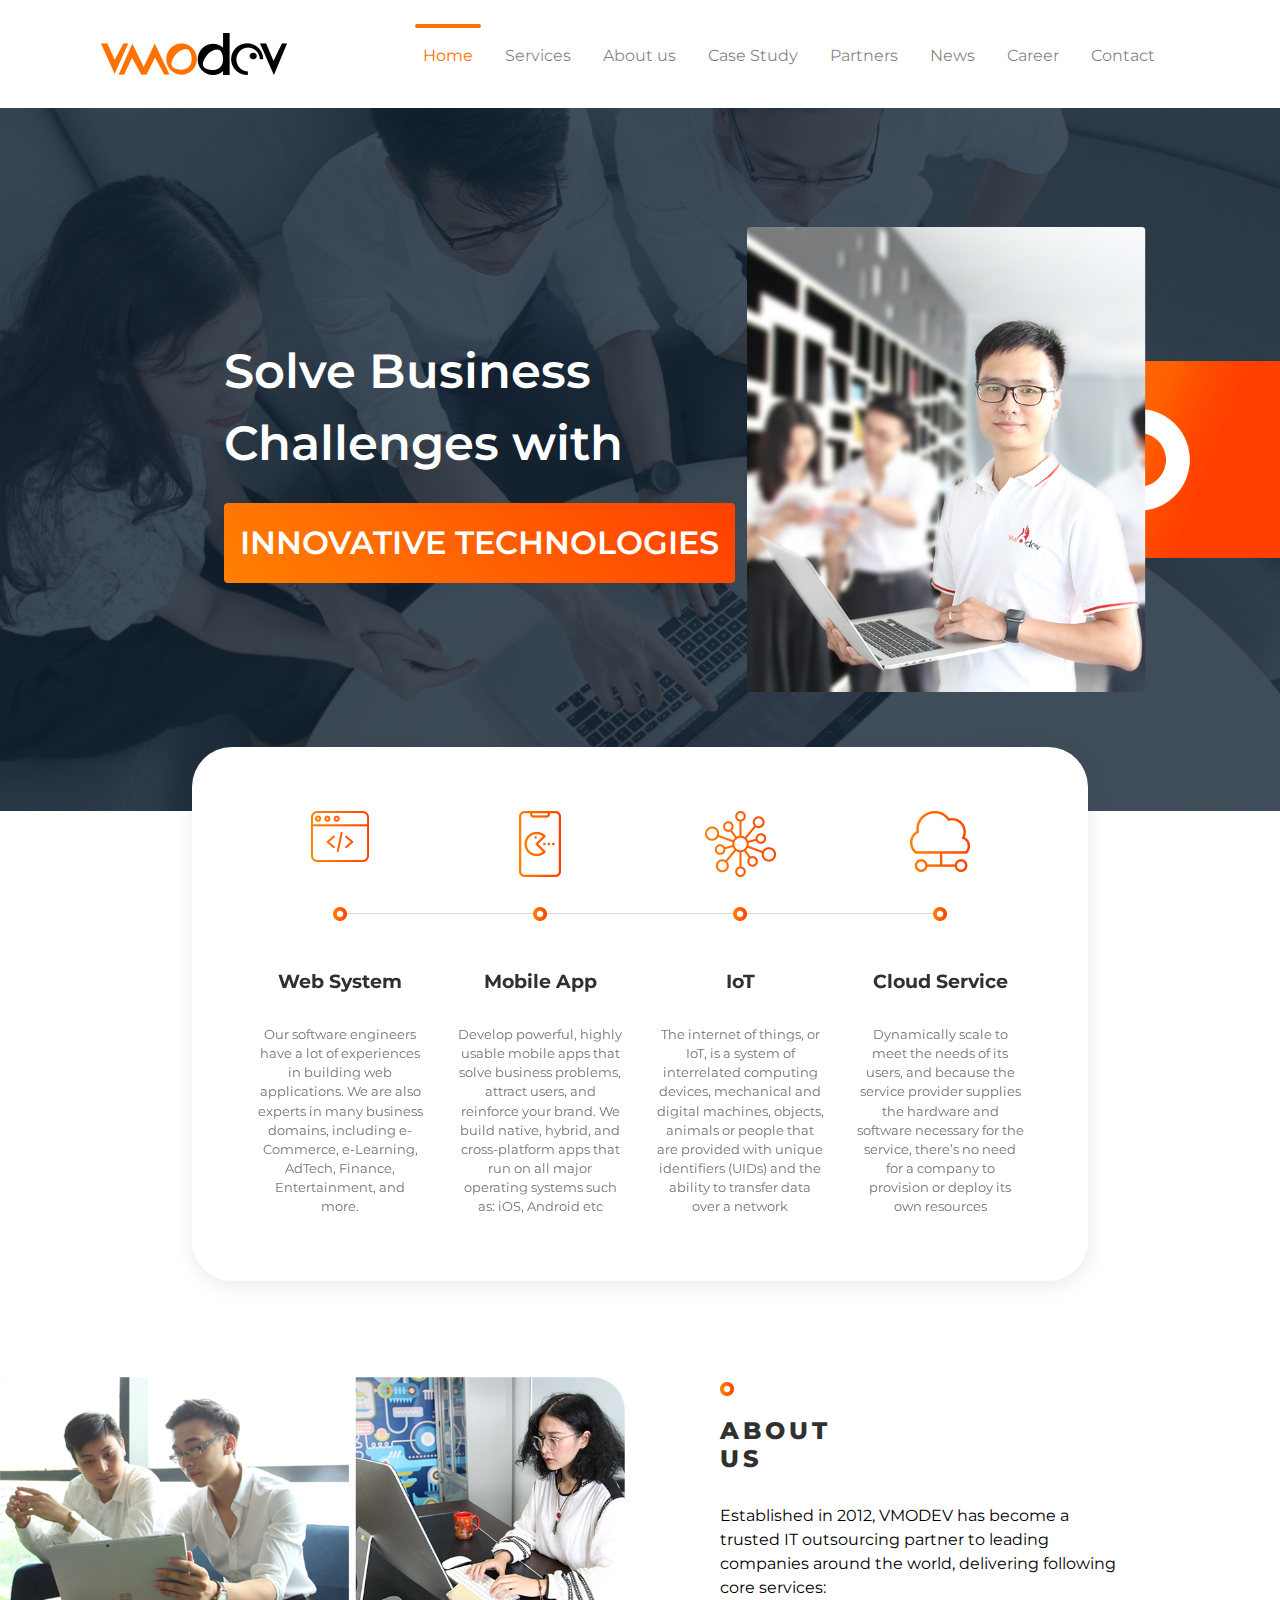
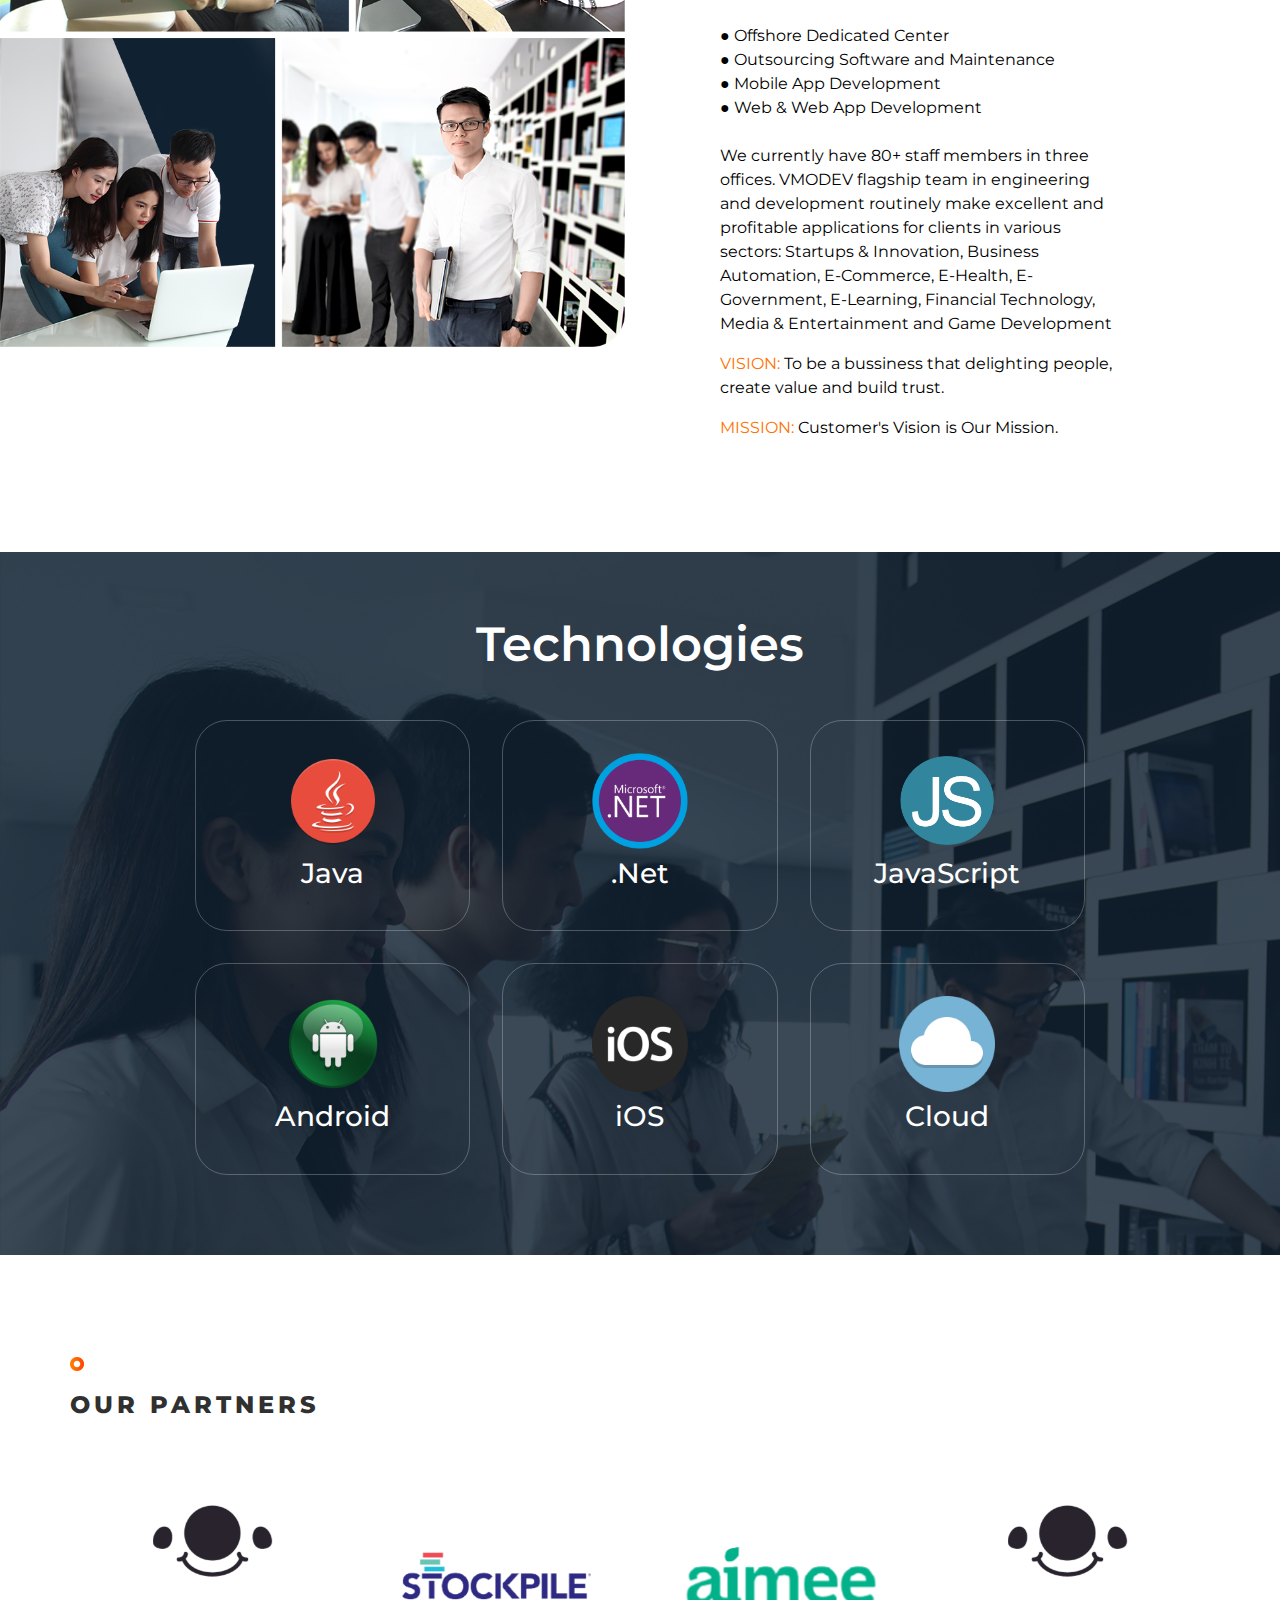
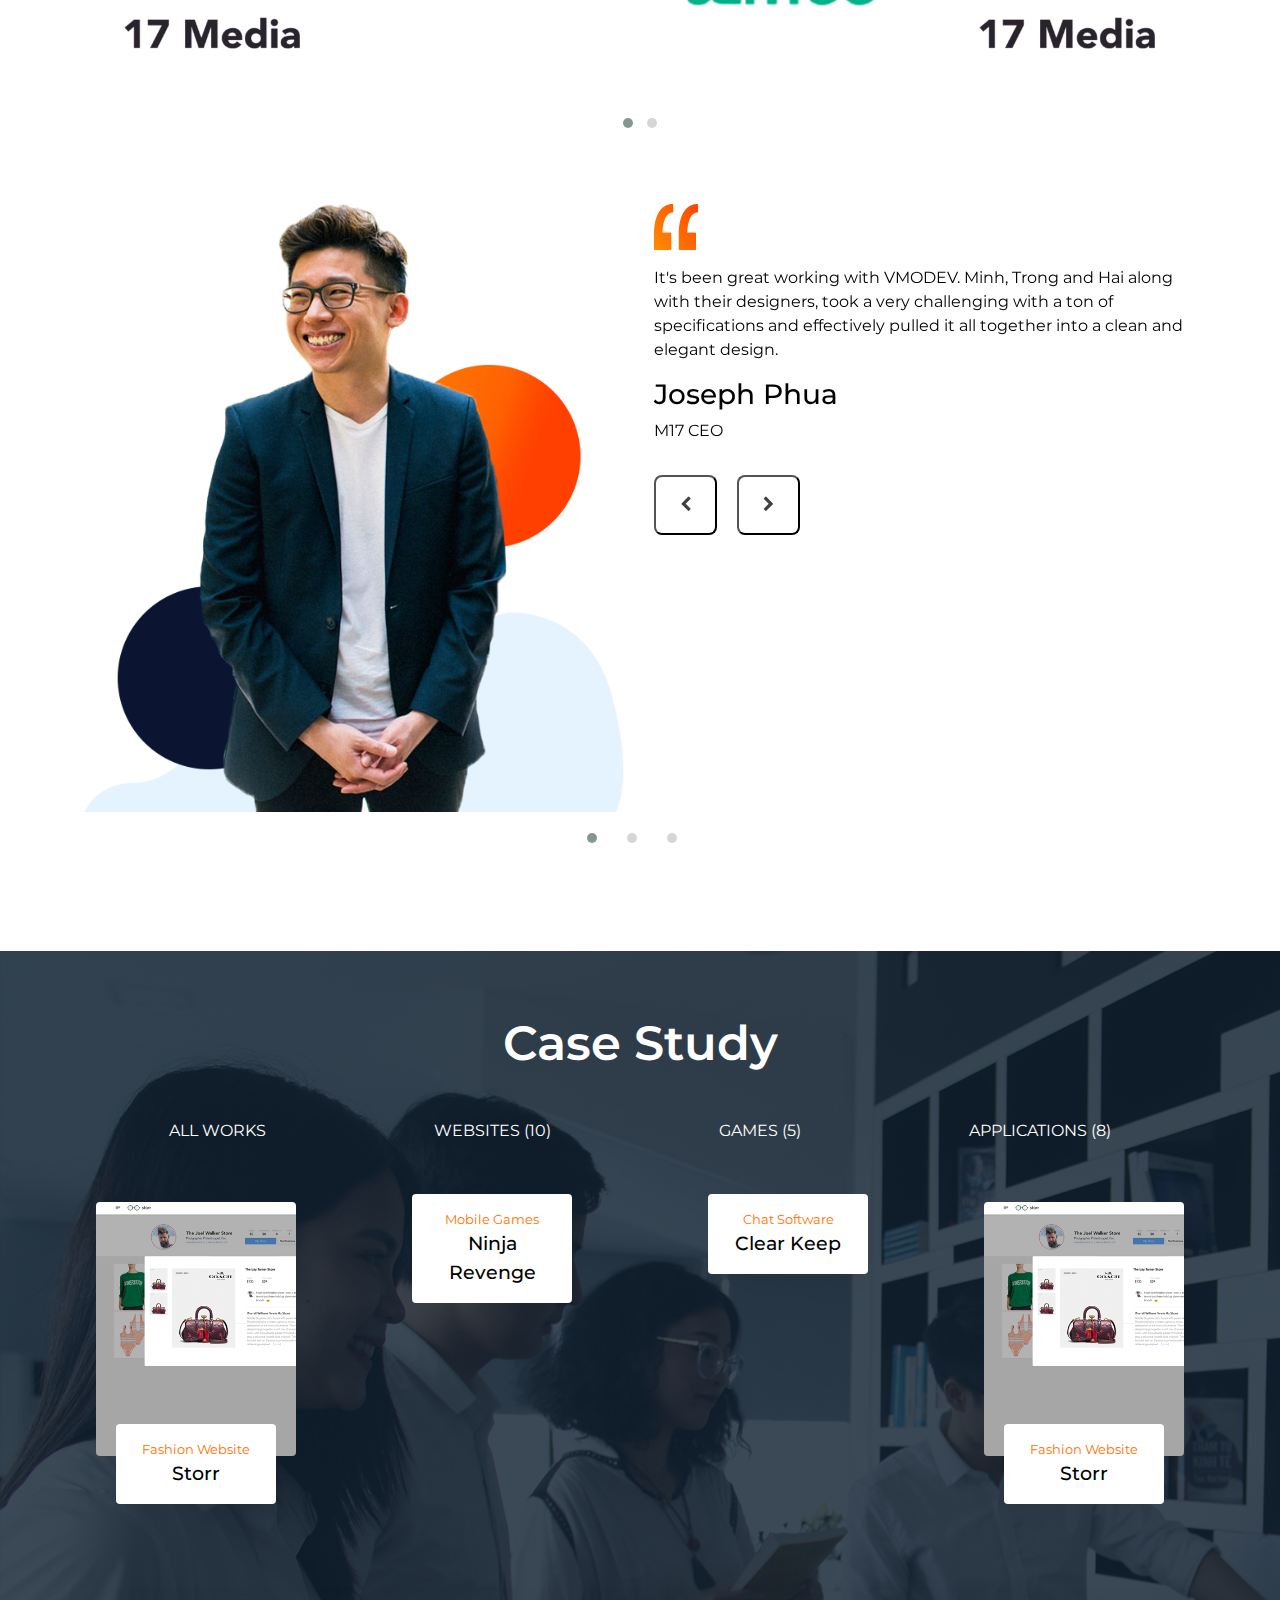
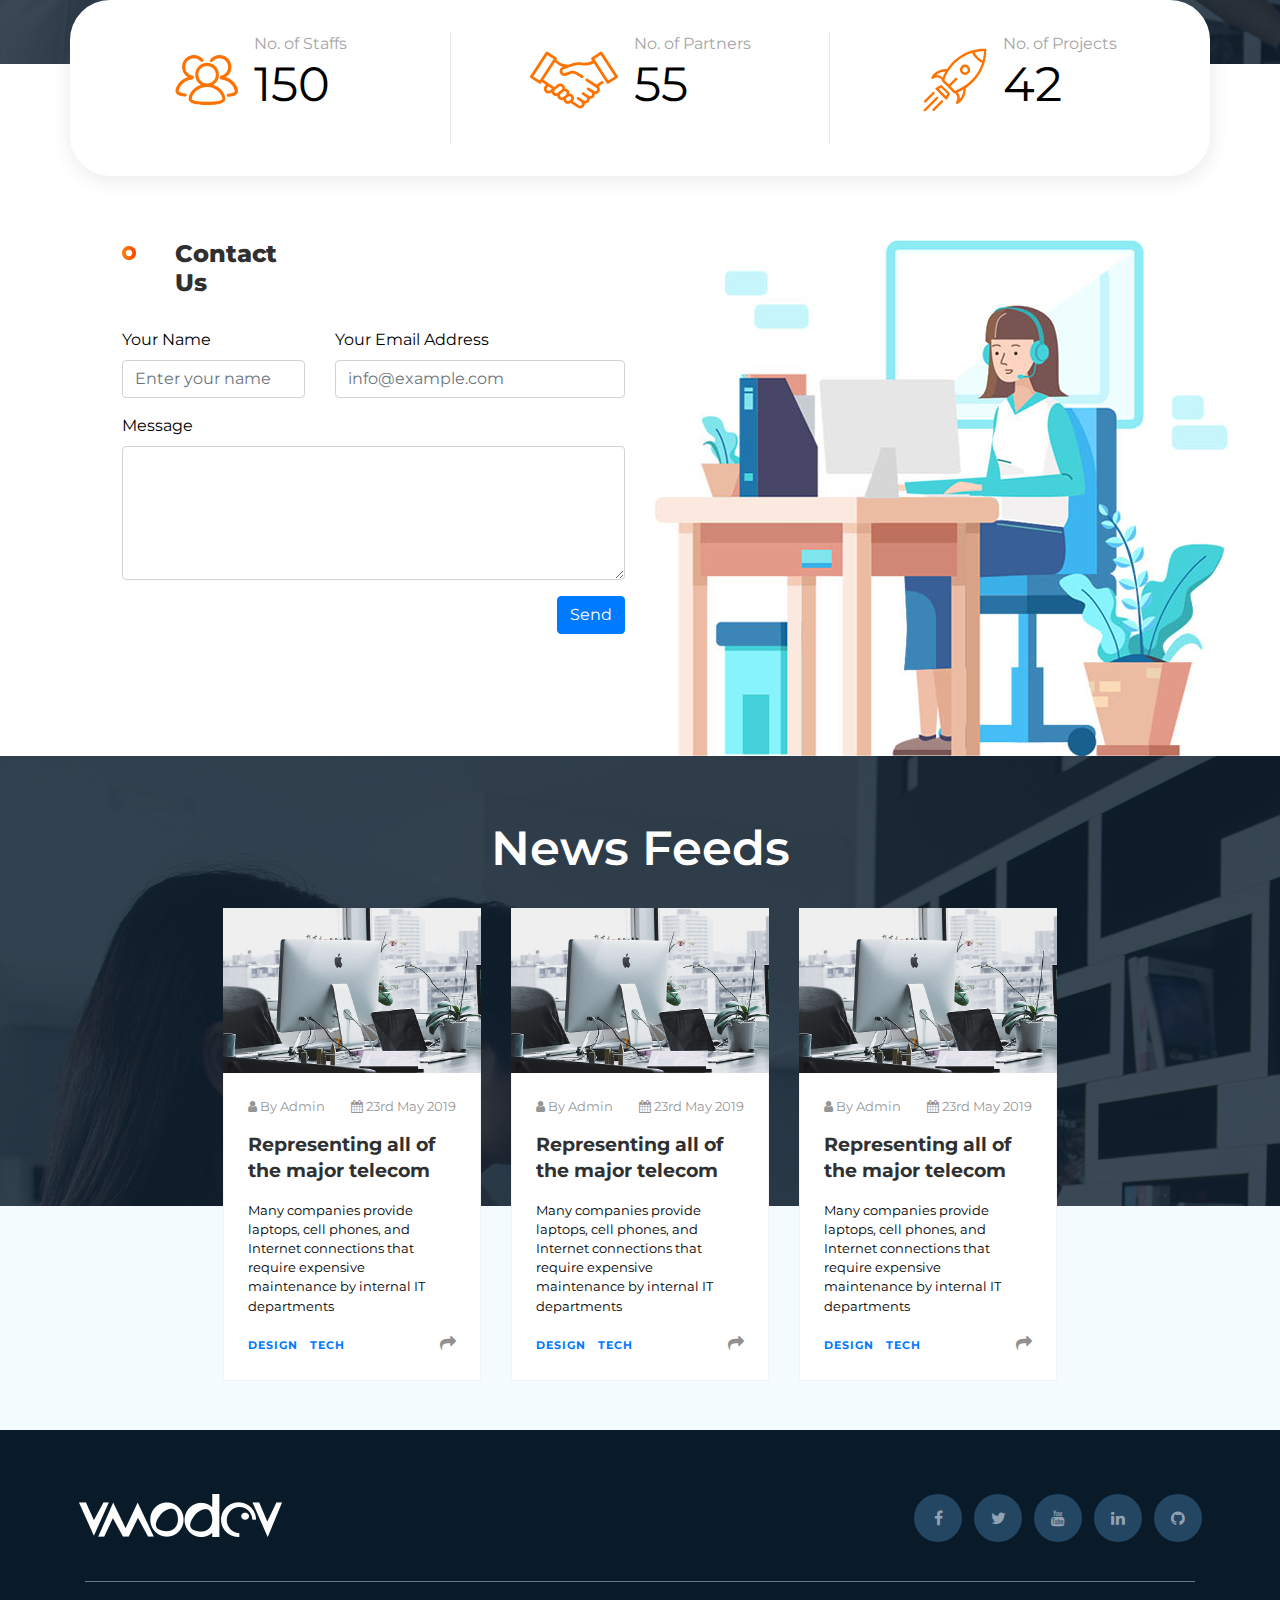
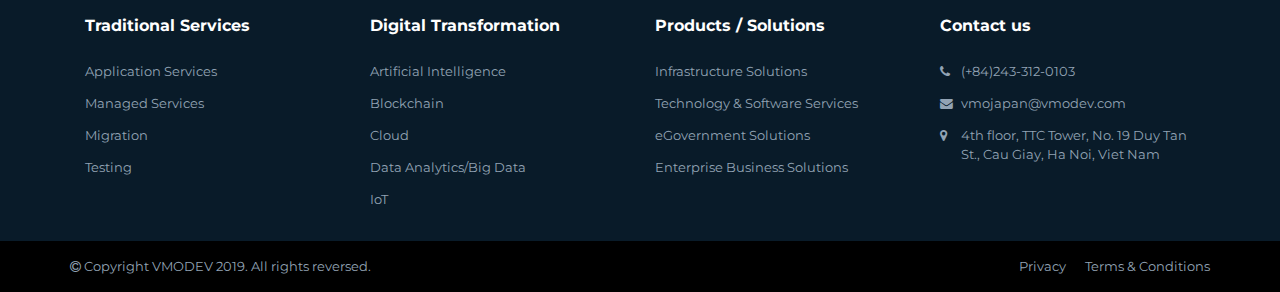
==== commit 61d3cbdf: "feat: site footer" ====
--- a/index.html
+++ b/index.html
@@ -904,108 +904,110 @@
         <!-- End Site News -->
 
         <!-- Site Footer -->
-        <footer class="container-fluid bg-gray footer-container">
-            <div class="row">
-                <div class="col-sm-2 offset-sm-1">
-                    <img
-                        class="footer-logo"
-                        src="./images/1-logo.png"
-                        alt="logo footer"
-                    />
-                </div>
-                <div class="col-sm-4 offset-5">
-                    <p>
-                        <a
-                            href="https://www.facebook.com/vmodev2012/"
-                            class="fa fa-facebook footer-social"
-                        ></a>
-                        <a
-                            href="https://www.linkedin.com/company/vmodev/"
-                            class="fa fa-twitter footer-social"
-                        ></a>
-                        <a
-                            href="https://www.youtube.com/channel/UCjVDP7BhBOGT7nkkAvd8MSg"
-                            class="fa fa-youtube footer-social"
-                        ></a>
-                        <a
-                            href="https://www.linkedin.com/company/vmodev/"
-                            class="fa fa-linkedin footer-social"
-                        ></a>
-                        <a href="#" class="fa fa-github footer-social"></a>
-                    </p>
+        <div class="site__footer">
+            <footer class="container">
+                <div class="row social">
+                    <div class="">
+                        <img class="footer-logo" src="./images/1-logo-dark-bg.png" alt="logo footer" />
+                    </div>
+        
+                    <div class="social-link">
+                        <div>
+                            <a
+                                href="https://www.facebook.com/vmodev2012/"
+                                class="fa fa-facebook footer-social"
+                            ></a>
+                        </div>
+                        <div>
+                            <a
+                                href="https://www.linkedin.com/company/vmodev/"
+                                class="fa fa-twitter footer-social"
+                            ></a>
+                        </div>
+                        <div>
+                            <a
+                                href="https://www.youtube.com/channel/UCjVDP7BhBOGT7nkkAvd8MSg"
+                                class="fa fa-youtube footer-social"
+                            ></a>
+                        </div>
+                        <div>
+                            <a
+                                href="https://www.linkedin.com/company/vmodev/"
+                                class="fa fa-linkedin footer-social"
+                            ></a>
+                        </div>
+                        <div><a href="#" class="fa fa-github footer-social"></a></div>
+                    </div>
+                </div>
+                <hr />
+                <div class="row contact">
+                    <div class="col-12 col-sm-3">
+                        <strong>Traditional Services</strong><br /><br />
+                        <ul>
+                            <li><a href="#">Application Services</a></li>
+                            <li><a href="#">Managed Services</a></li>
+                            <li><a href="#">Migration</a></li>
+                            <li><a href="#">Testing</a></li>
+                        </ul>
+                    </div>
+                    <div class="col-12 col-sm-3">
+                        <strong>Digital Transformation</strong><br /><br />
+                        <ul>
+                            <li><a href="#">Artificial Intelligence</a></li>
+                            <li><a href="#">Blockchain</a></li>
+                            <li><a href="#">Cloud</a></li>
+                            <li><a href="#">Data Analytics/Big Data</a></li>
+                            <li><a href="#">IoT</a></li>
+                        </ul>
+                    </div>
+                    <div class="col-12 col-sm-3">
+                        <strong>Products / Solutions</strong><br /><br />
+                        <ul>
+                            <li><a href="#">Infrastructure Solutions</a></li>
+                            <li><a href="#">Technology & Software Services</a></li>
+                            <li><a href="#">eGovernment Solutions</a></li>
+                            <li><a href="#">Enterprise Business Solutions</a></li>
+                        </ul>
+                    </div>
+                    <div class="col-12 col-sm-3">
+                        <strong>Contact us</strong><br /><br />
+                        <ul>
+                            <li class="row no-gutters">
+                                <div class="col-1">
+                                    <i class="fa fa-phone footer-icon"></i>
+                                </div>
+                                <div class="col-11"><a href="#">(+84)243-312-0103</a></div>
+                            </li>
+                            <li class="row no-gutters">
+                                <div class="col-1">
+                                    <i class="fa fa-envelope footer-icon"></i>
+                                </div>
+                                <div class="col-11"><a href="#">vmojapan@vmodev.com</a></div>
+                            </li>
+                
+                            <li class="row no-gutters">
+                                <div class="col-1">
+                                    <i class="fa  fa-map-marker footer-icon"></i>
+                                </div>
+                                <div class="col-11">
+                                    <a href="#">4th floor, TTC Tower, No. 19 Duy Tan St., Cau Giay, Ha Noi, Viet Nam</a>
+                                </div>
+                            </li>
+                        </ul>
+                    </div>
+                </div>                  
+            </footer>
+            <div class="container-fluid">
+                <div class="container">
+                        <div class="row copyright">
+                                <div><i class="fa fa-copyright"></i> Copyright VMODEV 2019. All rights reversed.</div>
+                                <div><span><a href="#">Privacy</a></span>
+                                <span><a href="#">Terms & Conditions</a></span></div>
+                            </div>  
                 </div>
             </div>
-            <hr class="blue_line mt60 mb60" />
-            <div class="row footer-category">
-                <div class="col-sm-2 offset-sm-1">
-                    <strong class="footer-service">Traditional Services</strong
-                    ><br /><br />
-                    <ul>
-                        <li>Application Services</li>
-                        <li>Managed Services</li>
-                        <li>Migration</li>
-                        <li>Testing</li>
-                    </ul>
-                </div>
-                <div class="col-sm-2">
-                    <strong class="footer-service"
-                        >Digital Transformation</strong
-                    ><br /><br />
-                    <ul>
-                        <li>Artificial Intelligence</li>
-                        <li>Blockchain</li>
-                        <li>Cloud</li>
-                        <li>Data Analytics/Big Data</li>
-                        <li>IoT</li>
-                    </ul>
-                </div>
-                <div class="col-sm-2">
-                    <strong class="footer-service">Products / Solutions</strong
-                    ><br /><br />
-                    <ul>
-                        <li>Infrastructure Solutions</li>
-                        <li>Technology & Software Services</li>
-                        <li>eGovernment Solutions</li>
-                        <li>Enterprise Business Solutions</li>
-                    </ul>
-                </div>
-                <div class="col-sm-4 ser v">
-                    <strong class="footer-service">Contact us</strong
-                    ><br /><br />
-                    <table class="footer-table">
-                        <tbody>
-                            <tr>
-                                <td class="footer-td">
-                                    <i class="fa fa-phone footer-icon" />
-                                </td>
-                                <td>(+84)243-312-0103</td>
-                            </tr>
-                            <tr>
-                                <td class="footer-td">
-                                    <i class="fa fa-envelope footer-icon" />
-                                </td>
-                                <td>vmojapan@vmodev.com</td>
-                            </tr>
-                            <tr>
-                                <td class="footer-td">
-                                    <i class="fa  fa-map-marker footer-icon" />
-                                </td>
-                                <td>
-                                    4th floor, TTC Tower, No. 19 Duy Tan St.,
-                                    Cau Giay, Ha Noi, Viet Nam
-                                </td>
-                            </tr>
-                        </tbody>
-                    </table>
-                </div>
-            </div>
-        </footer>
-        <div class="row copy-right">
-            <div class="col-sm-6 copy-text">
-                &copy; Copyright VMODEV 2019. All right reserved
-            </div>
-            <div class="col-sm-6"></div>
         </div>
+                       
          <!-- End Site Footer -->
 
         <!-- JavaScript Libraries -->
--- a/css/style.css
+++ b/css/style.css
@@ -673,8 +673,101 @@
 		background-color: #f3fbfe;
 	}
 }
-
 /*========= End Site News =========*/
+
+/*========= Site Footer =========*/
+.site__footer {
+	background-color: #091b29;
+	color: white;
+}
+
+.site__footer .social {
+	padding: 3rem 0 0 0;
+	justify-content: space-between;
+	margin-top: -1rem;
+}
+
+.site__footer .social > div {
+	margin-top: 1rem;
+}
+
+.site__footer .social-link > div {
+	display: inline-flex;
+	align-items: center;
+	justify-content: center;
+	width: 3rem;
+	height: 3rem;
+	border-radius: 50%;
+	background-color: #234663;
+	cursor: pointer;
+	margin-right: 0.5rem;
+}
+
+.site__footer .social-link a {
+	color: #92a3b4;
+	text-decoration: none;
+}
+
+.site__footer .social-link > div:hover {
+	background-color: #ff7200;
+}
+
+.site__footer .social-link > div:hover a {
+	color: white;
+}
+
+.site__footer hr {
+	border-top: 0.5px solid #92a3b4b0;
+	margin: 2rem 0;
+}
+
+.site__footer .contact {
+	margin-bottom: 1rem;
+}
+
+.site__footer .contact ul {
+	list-style-type: none;
+	padding-left: 0;
+}
+
+.site__footer .contact li {
+	font-size: 0.8rem;
+	margin-bottom: 0.8rem;
+	color: #92a3b4;
+}
+
+.site__footer .contact a {
+	text-decoration: none;
+	color: #92a3b4;
+}
+
+.site__footer .contact a:hover {
+	color: white;
+}
+.site__footer > div:nth-child(2) {
+	background-color: black;
+}
+
+.site__footer .copyright {
+	justify-content: space-between;
+	padding: 1rem 0;
+	font-size: 0.8rem;
+	color: #92a3b4;
+}
+
+.site__footer .copyright a {
+	text-decoration: none;
+	color: #92a3b4;
+}
+
+.site__footer .copyright span:first-child {
+	margin-right: 1rem;
+}
+
+.site__footer .copyright span:hover a {
+	color: white;
+}
+/*========= End Site Footer =========*/
 html,
 body {
 	font-family: Montserrat, sans-serif;
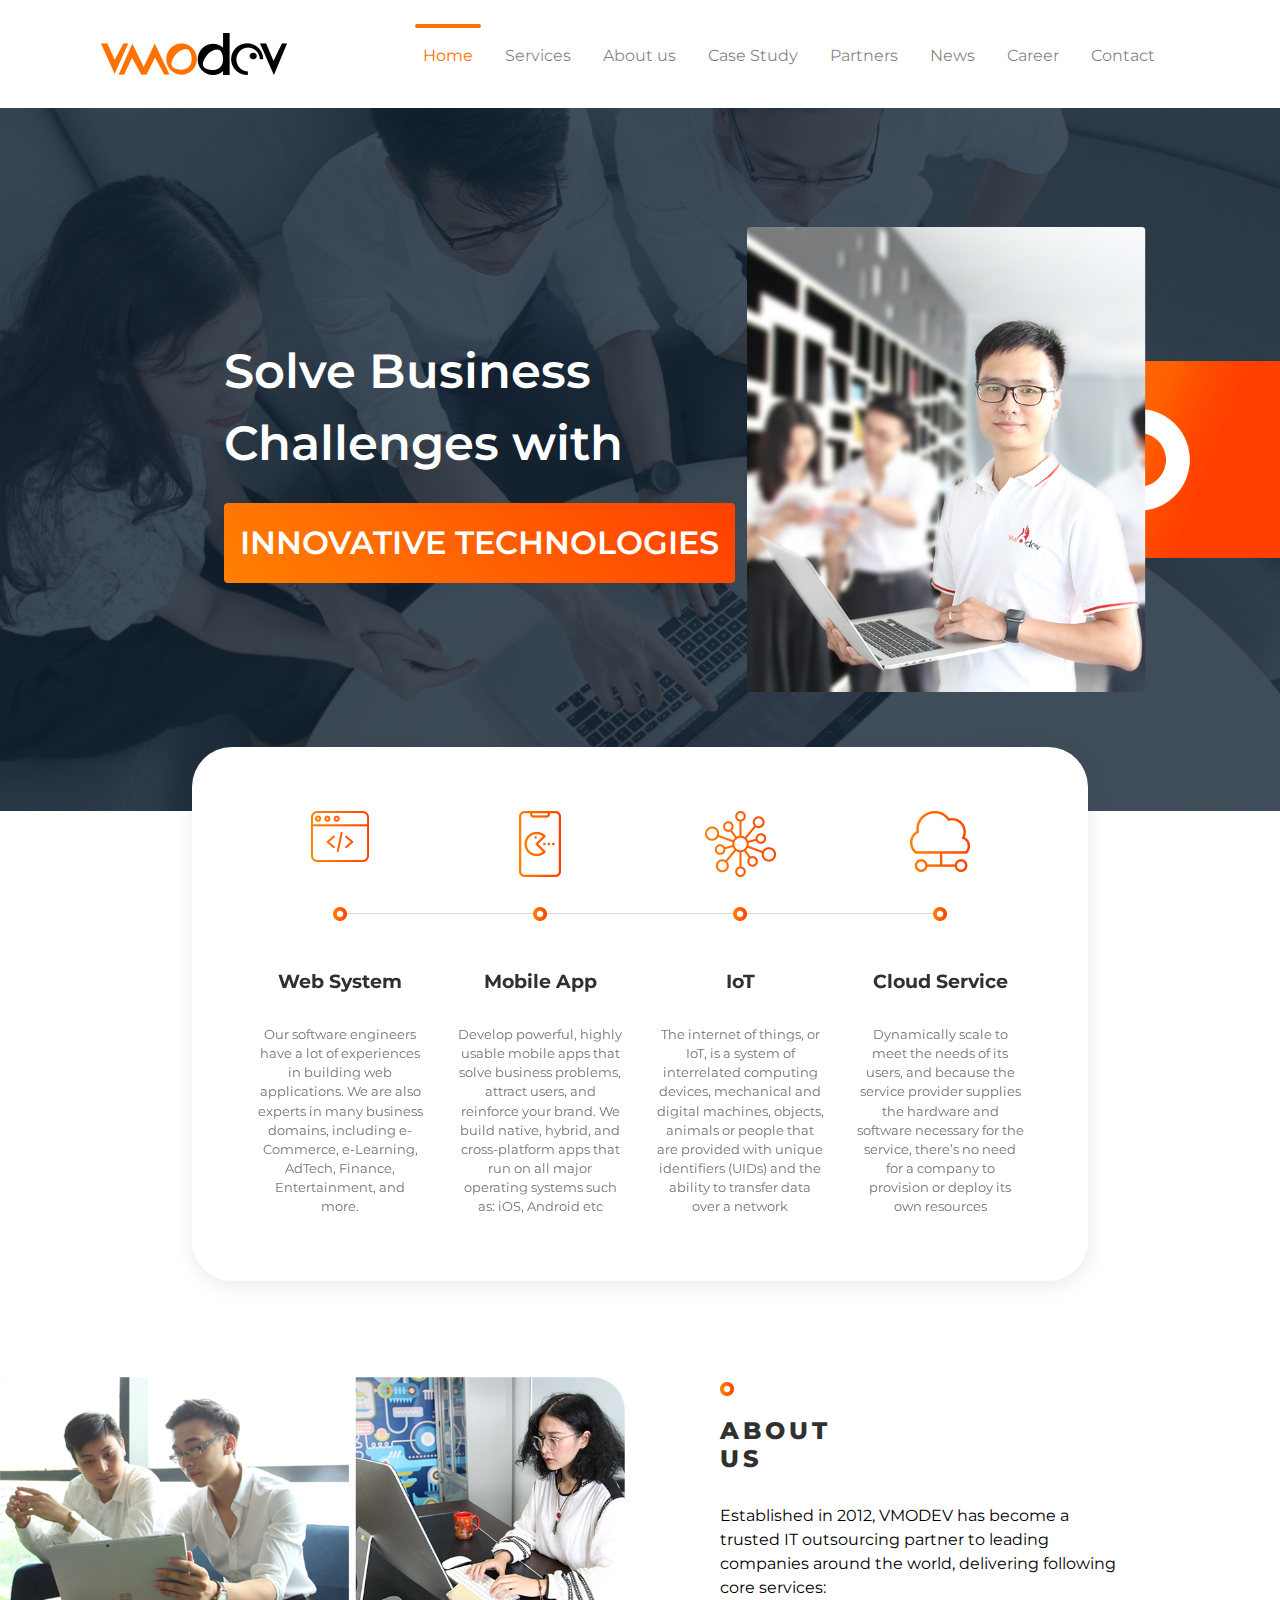
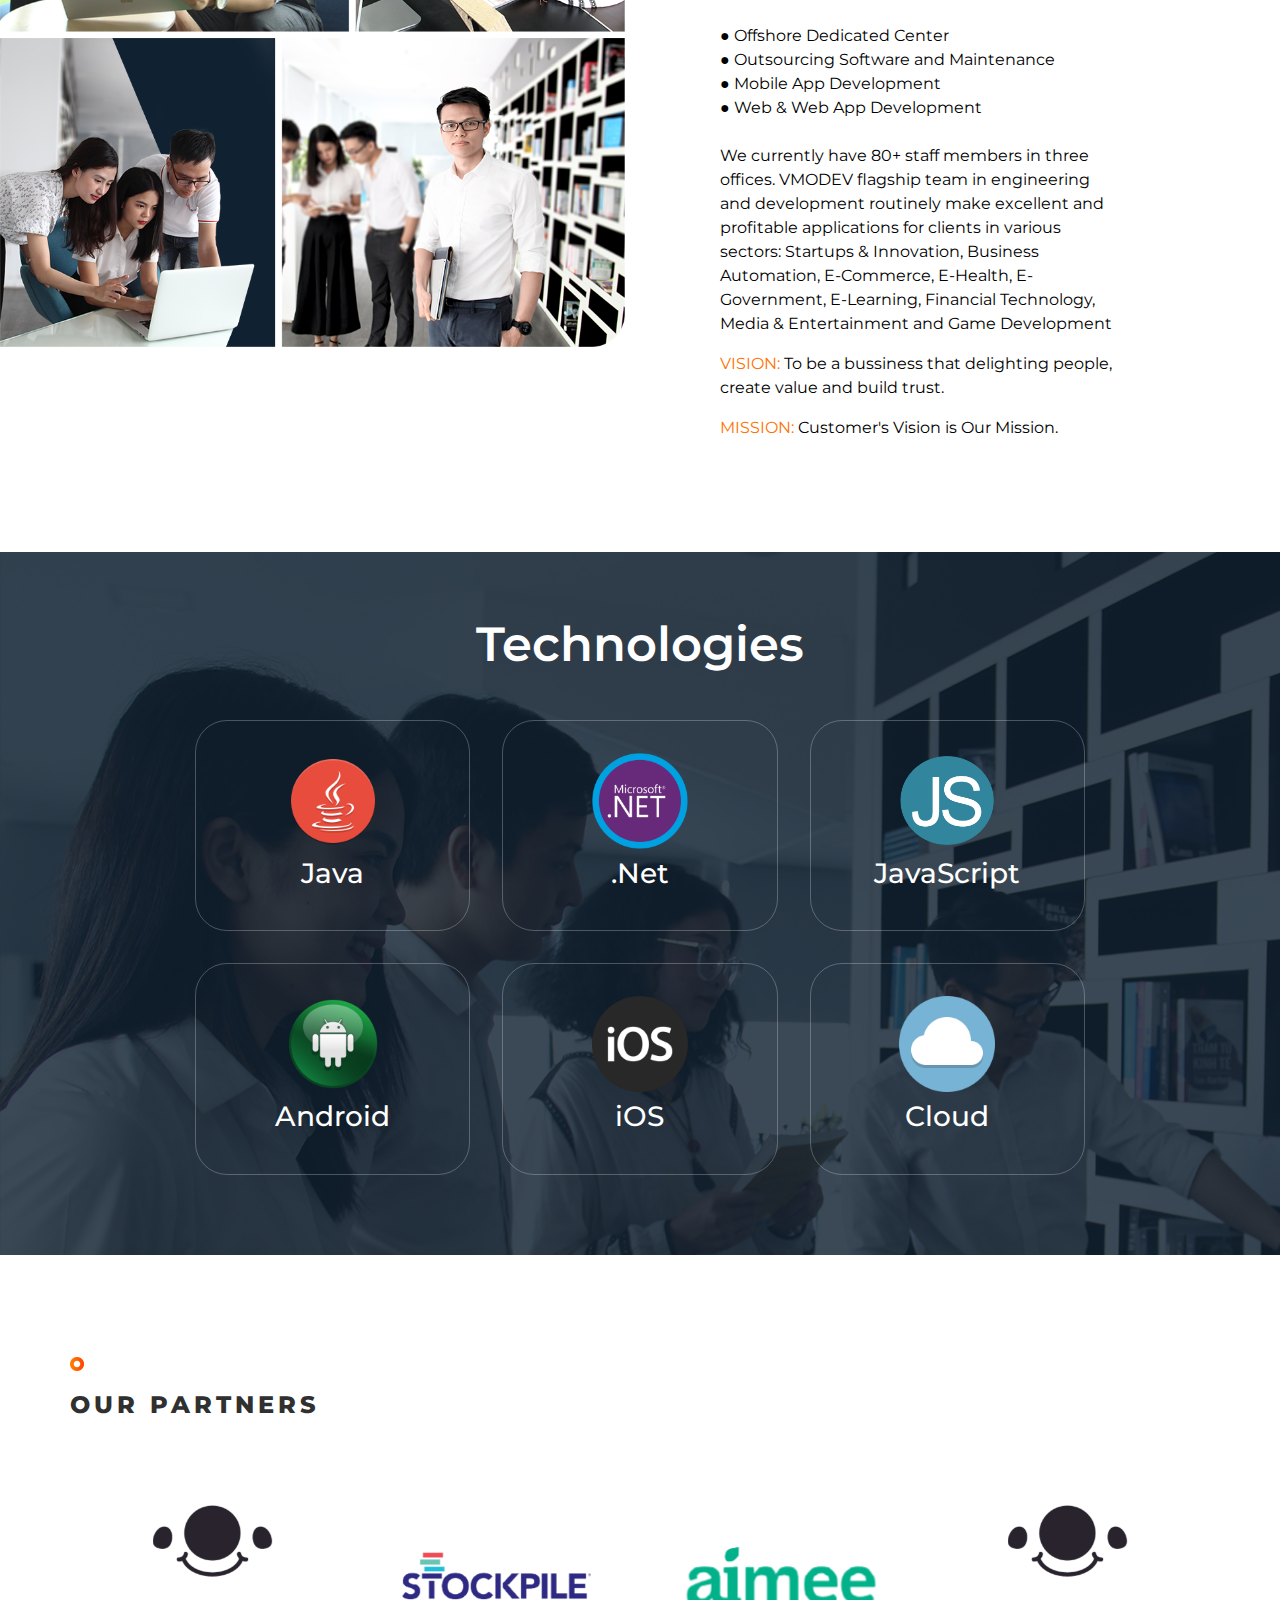
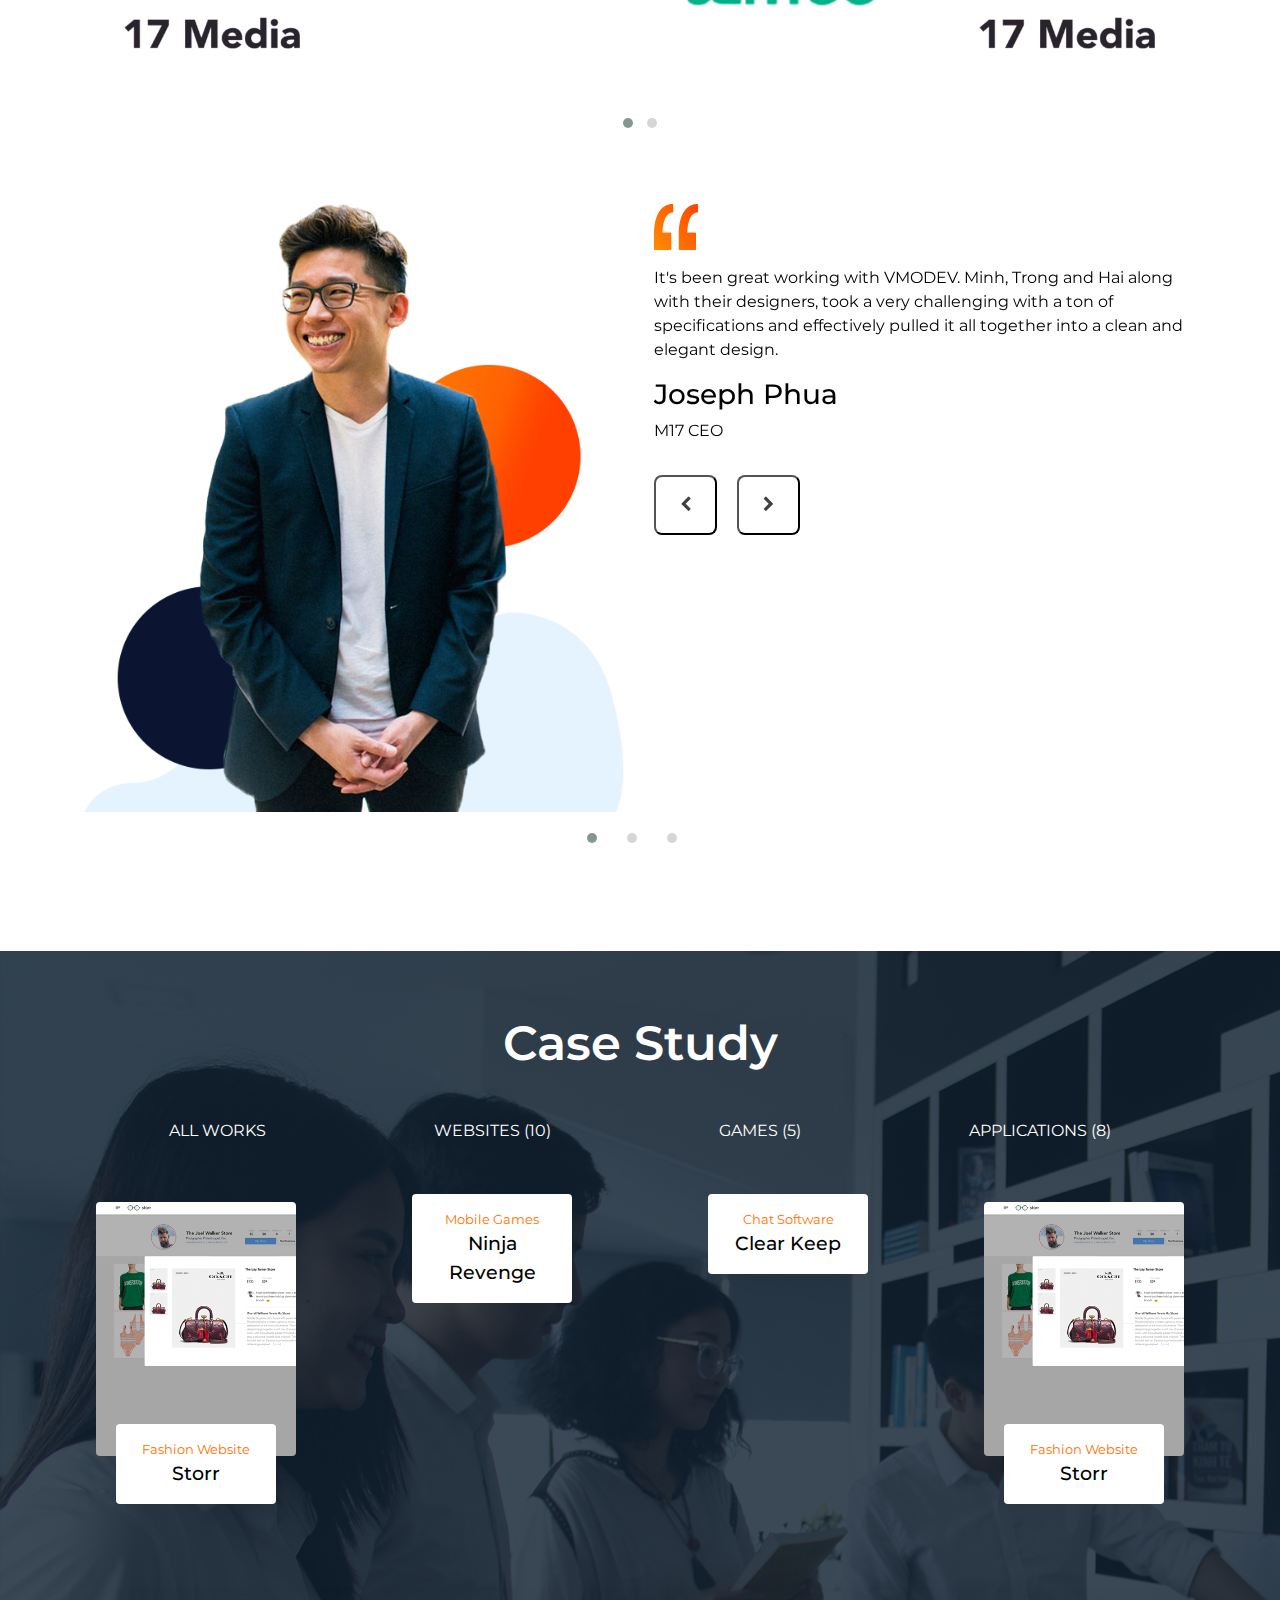
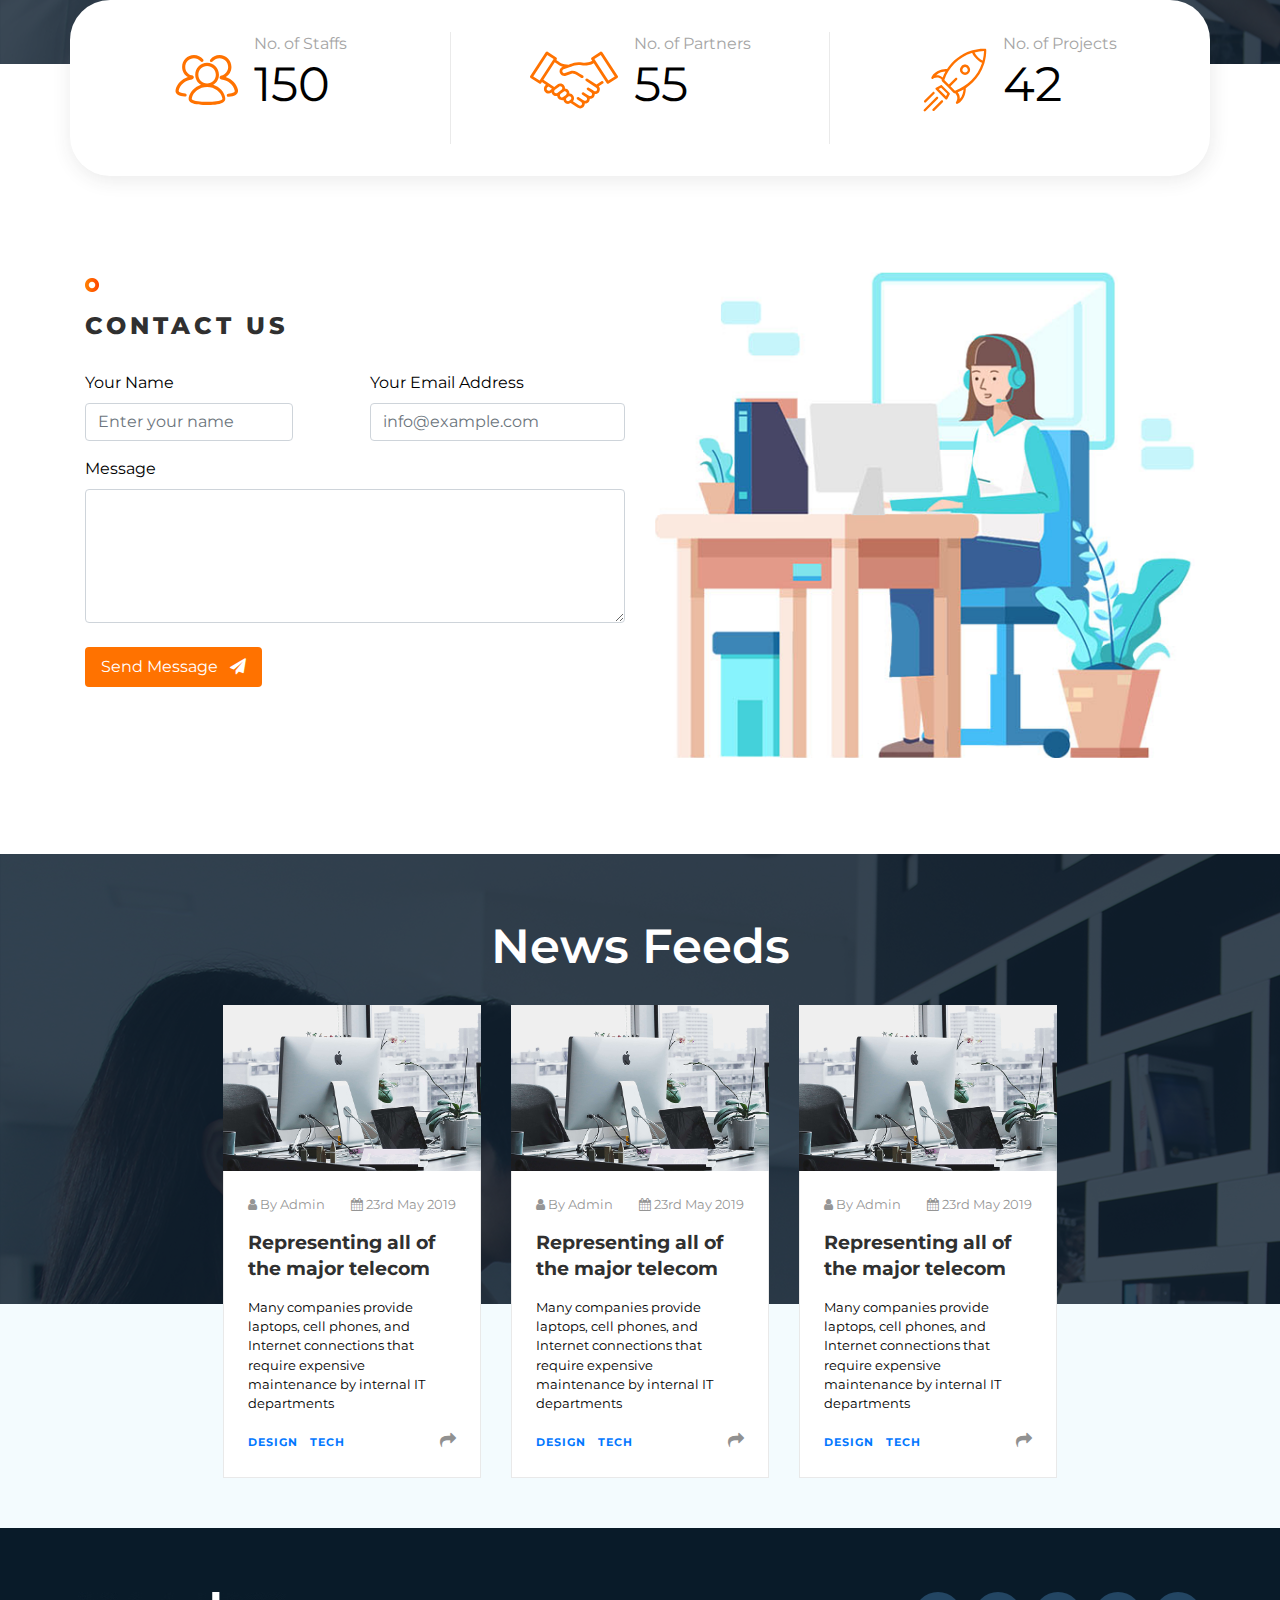
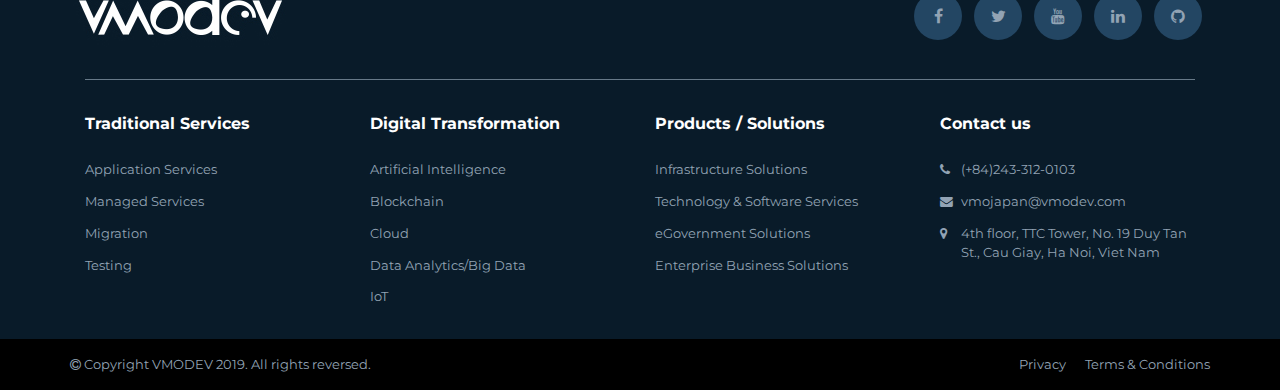
==== commit 9669a334: "feat: site form" ====
--- a/index.html
+++ b/index.html
@@ -249,7 +249,7 @@
             <div class="row">
                 <div class="col-sm-6 order-1 order-sm-0">
                     <img
-                        class="img-fluid slideanim"
+                        class="img-fluid"
                         src="./images/9-about-us-image.png"
                         alt="About us"
                     />
@@ -734,21 +734,21 @@
         </div>
         <!-- End Site Stats -->
 
-        <!-- Container (Contact Section) -->
-        <div id="contact" class="container-fluid bg-grey contact-container">
-            <div class="row slideanim">
+        <!-- Site Form -->
+        <div class="site__form container section-no-bg">
+            <div class="row">
                 <div class="col-sm-6">
-                    <div class="row">
-                        <div class="col-sm-1 offset-2">
-                            <img
-                                class="cicle-icon"
-                                src="./images/8-icon-circle.png"
-                            />
-                        </div>
-                        <h2 class="col-sm-3">Contact Us</h2>
-                    </div>
-                    <div class="row">
-                        <div class="col-sm-4 offset-2 form-group">
+                        <div class="row title">
+                                <div class="col-sm-1">
+                                    <img
+                                        class="cicle-icon"
+                                        src="./images/8-icon-circle.png"
+                                    />
+                                </div>
+                                <h2 class="col-sm-5">Contact Us</h2>
+                            </div>
+                    <div class="row justify-content-between">
+                        <div class="col-sm-5 form-group">
                             <label>Your Name</label>
                             <input
                                 class="form-control"
@@ -771,8 +771,8 @@
                             />
                         </div>
                     </div>
-                    <div class="row">
-                        <div class="col-sm-10 offset-2 form-group">
+                    <div class="row mb-2">
+                        <div class="col-12 form-group">
                             <label>Message</label>
                             <textarea
                                 class=" form-control"
@@ -785,17 +785,19 @@
                         </div>
                     </div>
                     <div class="row">
-                        <div class="col-sm-12 form-group">
+                        <div class="form-group col-12 d-flex justify-content-start">
                             <button
-                                class="btn btn-primary pull-right"
+                                class="btn btn-primary"
                                 type="submit"
                             >
-                                Send
+                                Send Message
+                                &nbsp;
+                                <i class="fa fa-paper-plane"></i>
                             </button>
                         </div>
                     </div>
                 </div>
-                <div class="col-sm-6 slideanim">
+                <div class="col-sm-6">
                     <img
                         class="img-fluid"
                         src="./images/22-contact-image.png"
@@ -803,6 +805,7 @@
                 </div>
             </div>
         </div>
+        <!-- End Site Form -->
 
         <!-- Site News -->
         <div class="site__news section-bg" id="#news">
--- a/css/style.css
+++ b/css/style.css
@@ -543,7 +543,13 @@
 
 /*========= Site Stats =========*/
 .site__stats {
-	margin-bottom: 4rem;
+	margin-bottom: 1rem;
+}
+
+@media only screen and (min-width: 576px) {
+	.site__stats {
+		margin-bottom: 4rem;
+	}
 }
 
 .site__stats .row {
@@ -594,6 +600,18 @@
 }
 /*========= End Site Stats =========*/
 
+/*========= Site Form =========*/
+.site__form button {
+	background-color: #ff7200;
+	border: none;
+	padding: 0.5rem 1rem;
+}
+
+.site__form button:hover {
+	background-color: #975722;
+}
+/*========= End Site Form =========*/
+
 /*========= Site News =========*/
 .site__news {
 	background-image: url('../images/10-tech-image.png');
@@ -616,7 +634,7 @@
 }
 
 .site__news .item > div:nth-child(2) {
-	border: 1px solid #b3b3b327;
+	border: 1px solid #6d6d6d27;
 	border-top: none;
 	background-color: white;
 	padding: 1.5rem;
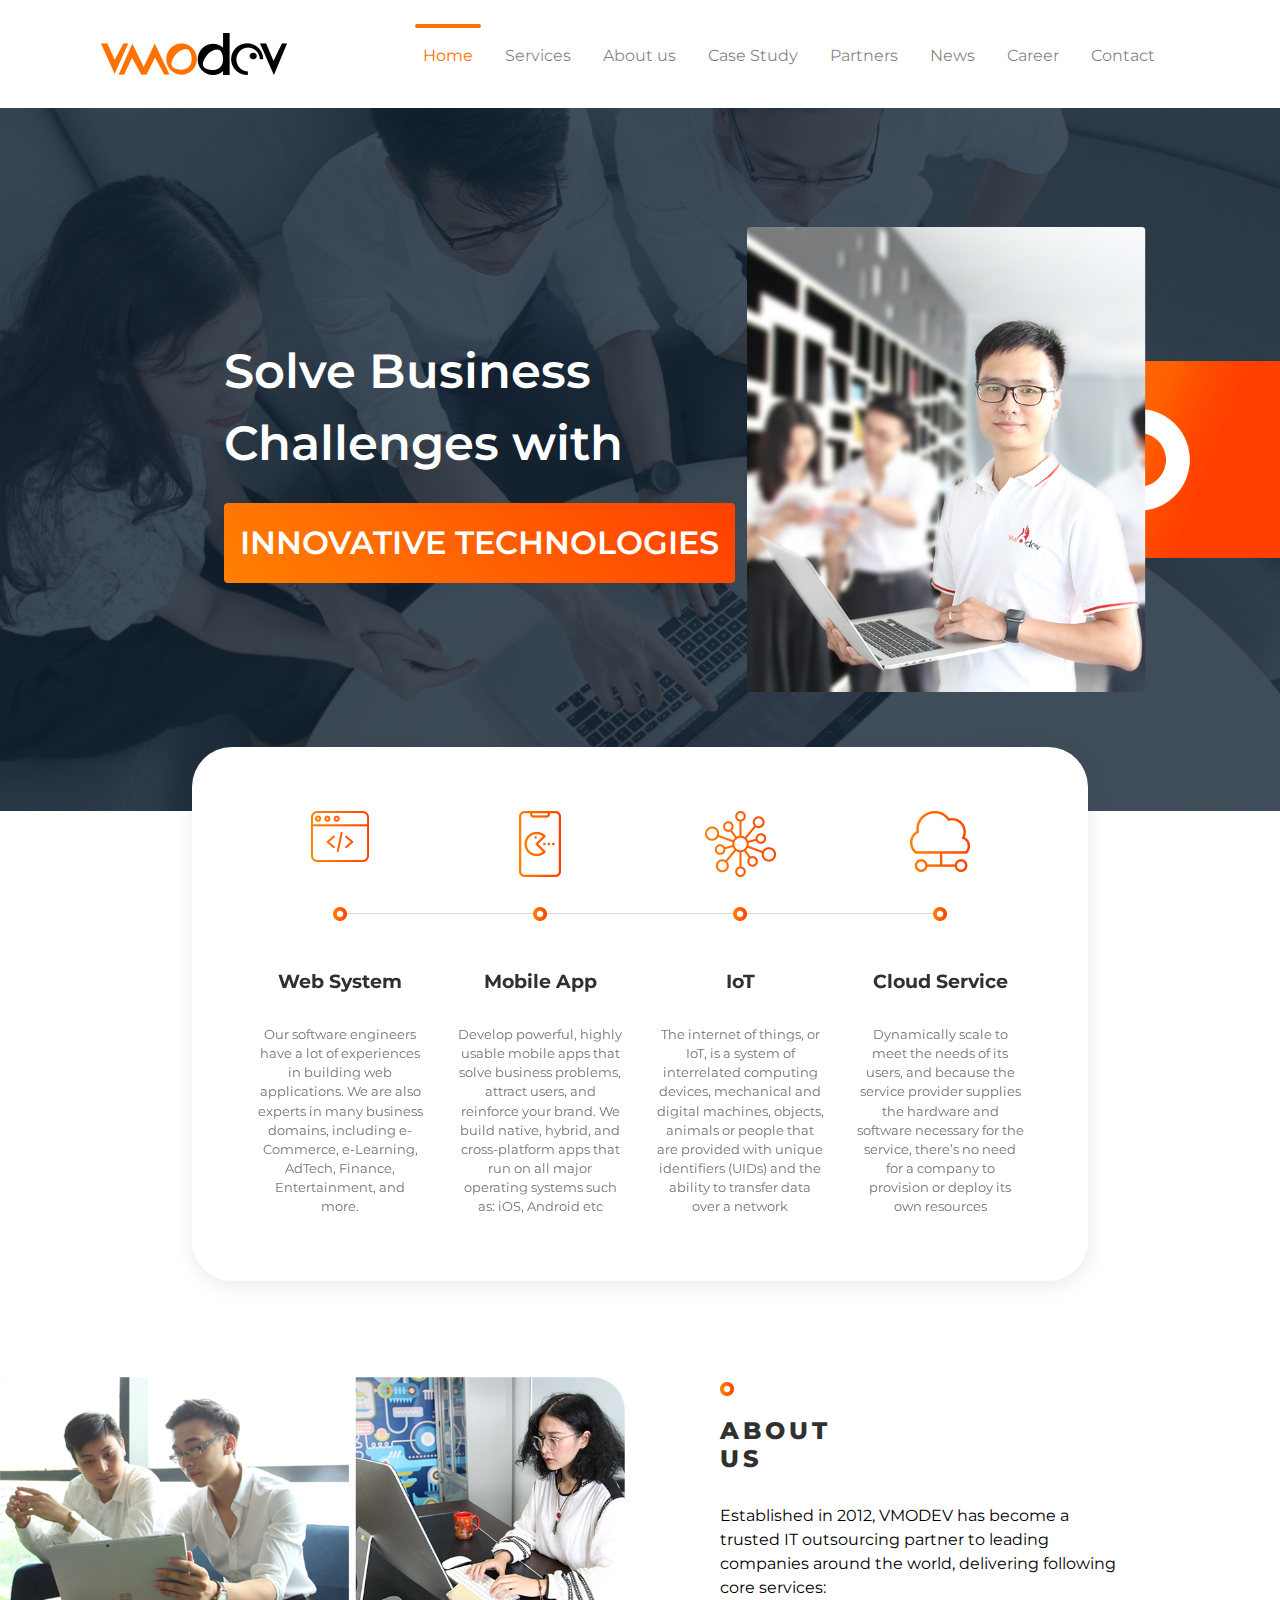
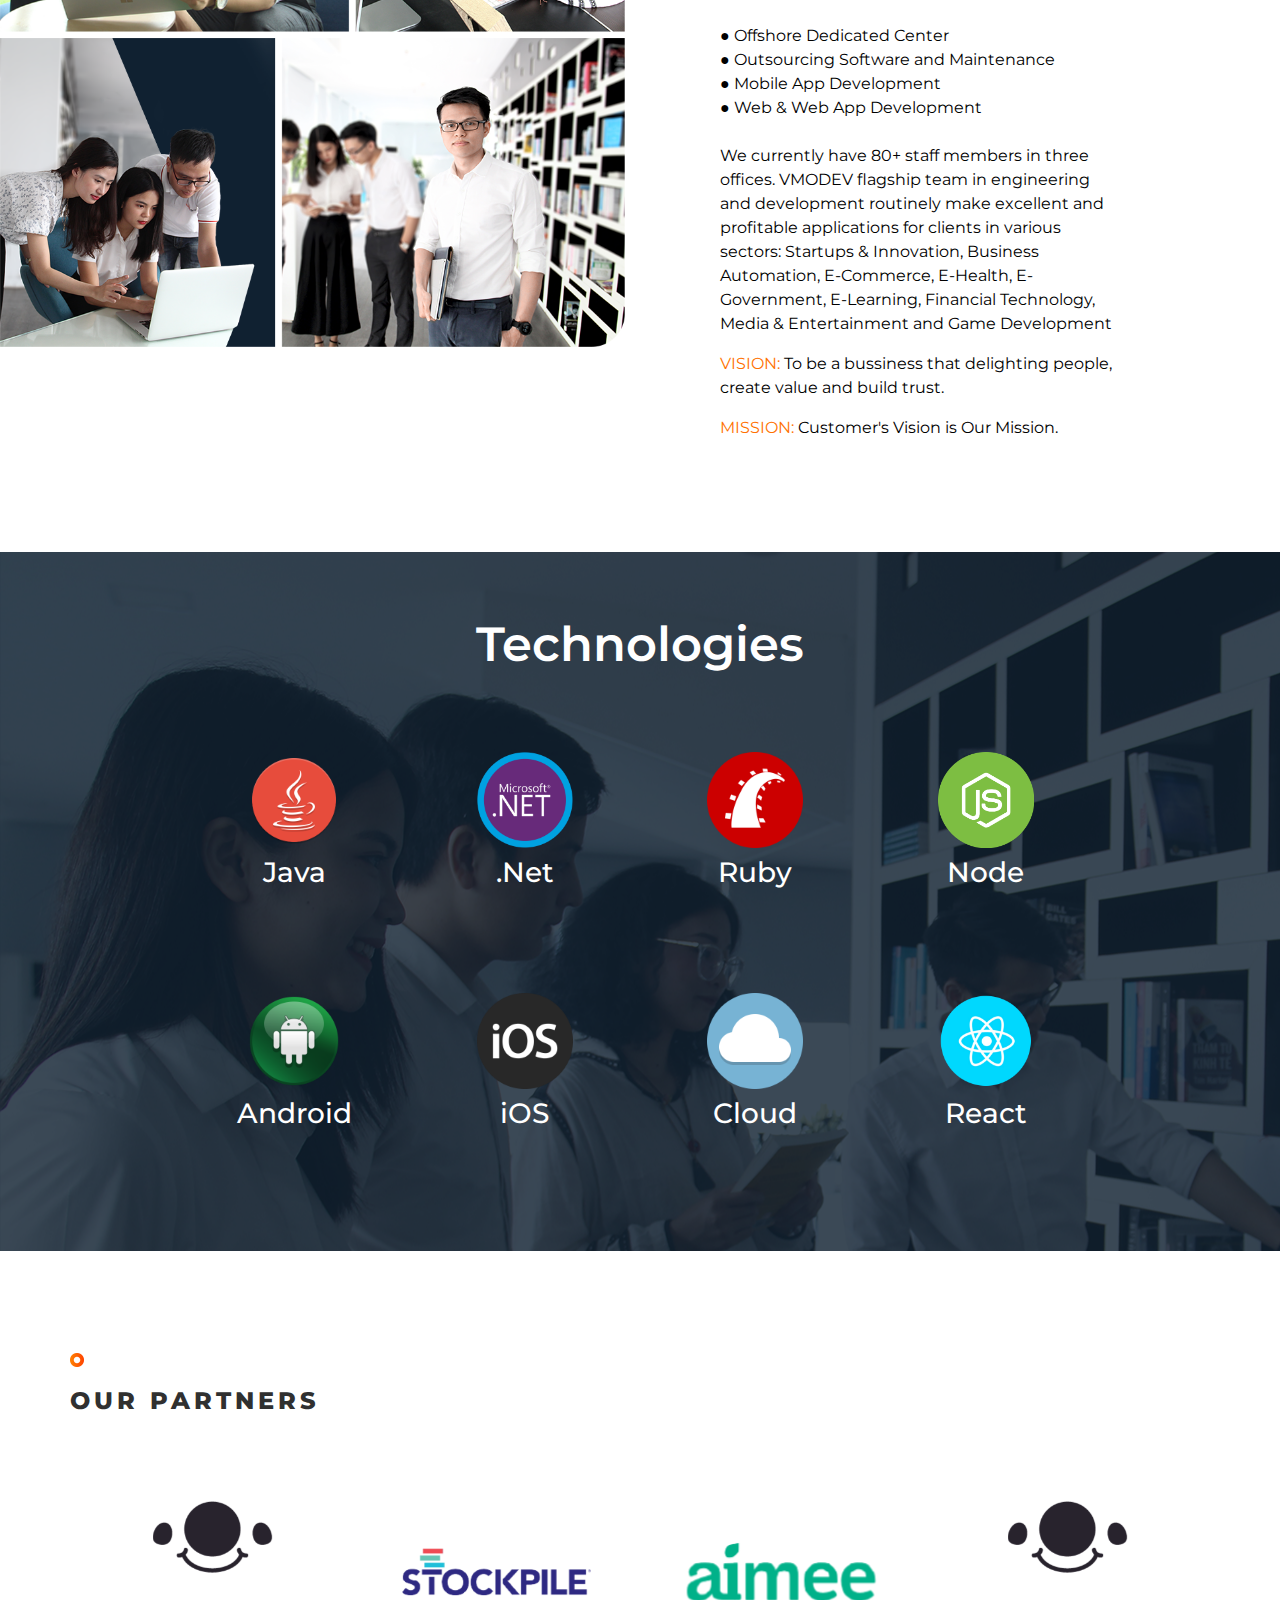
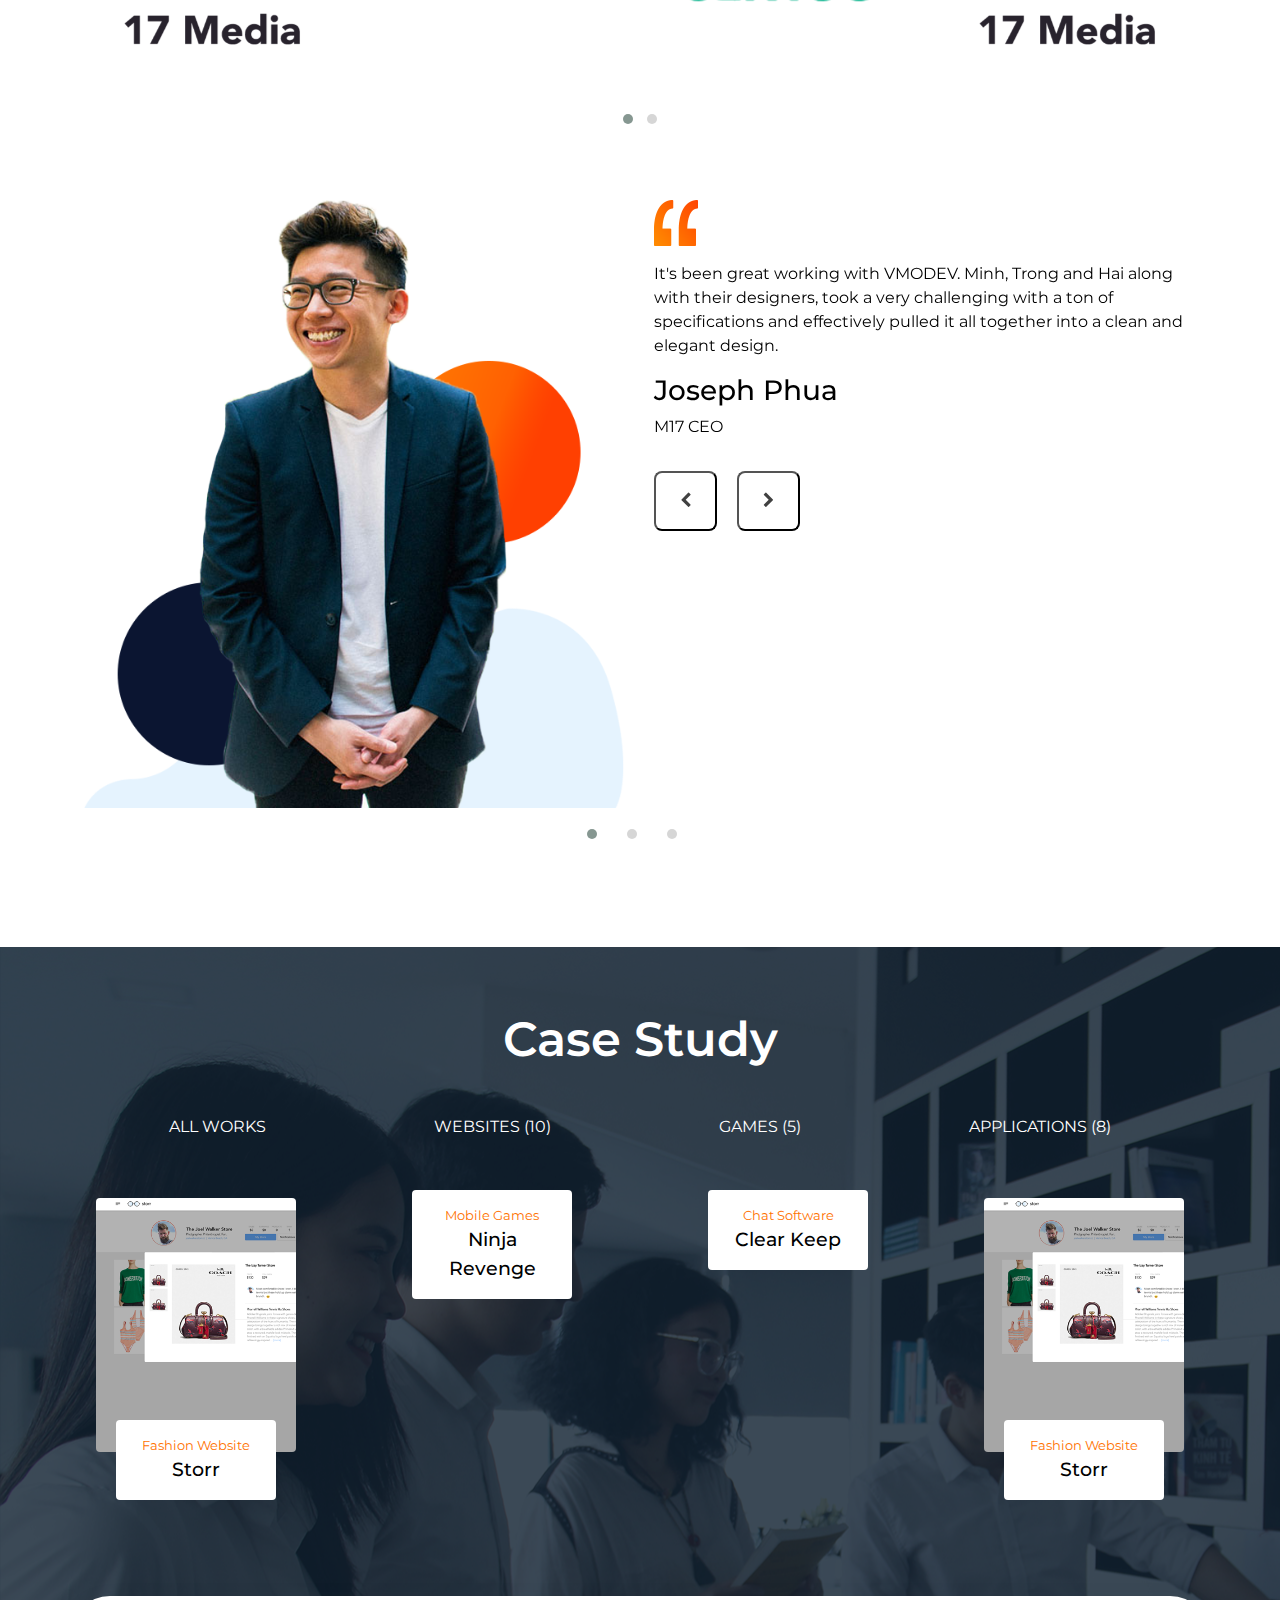
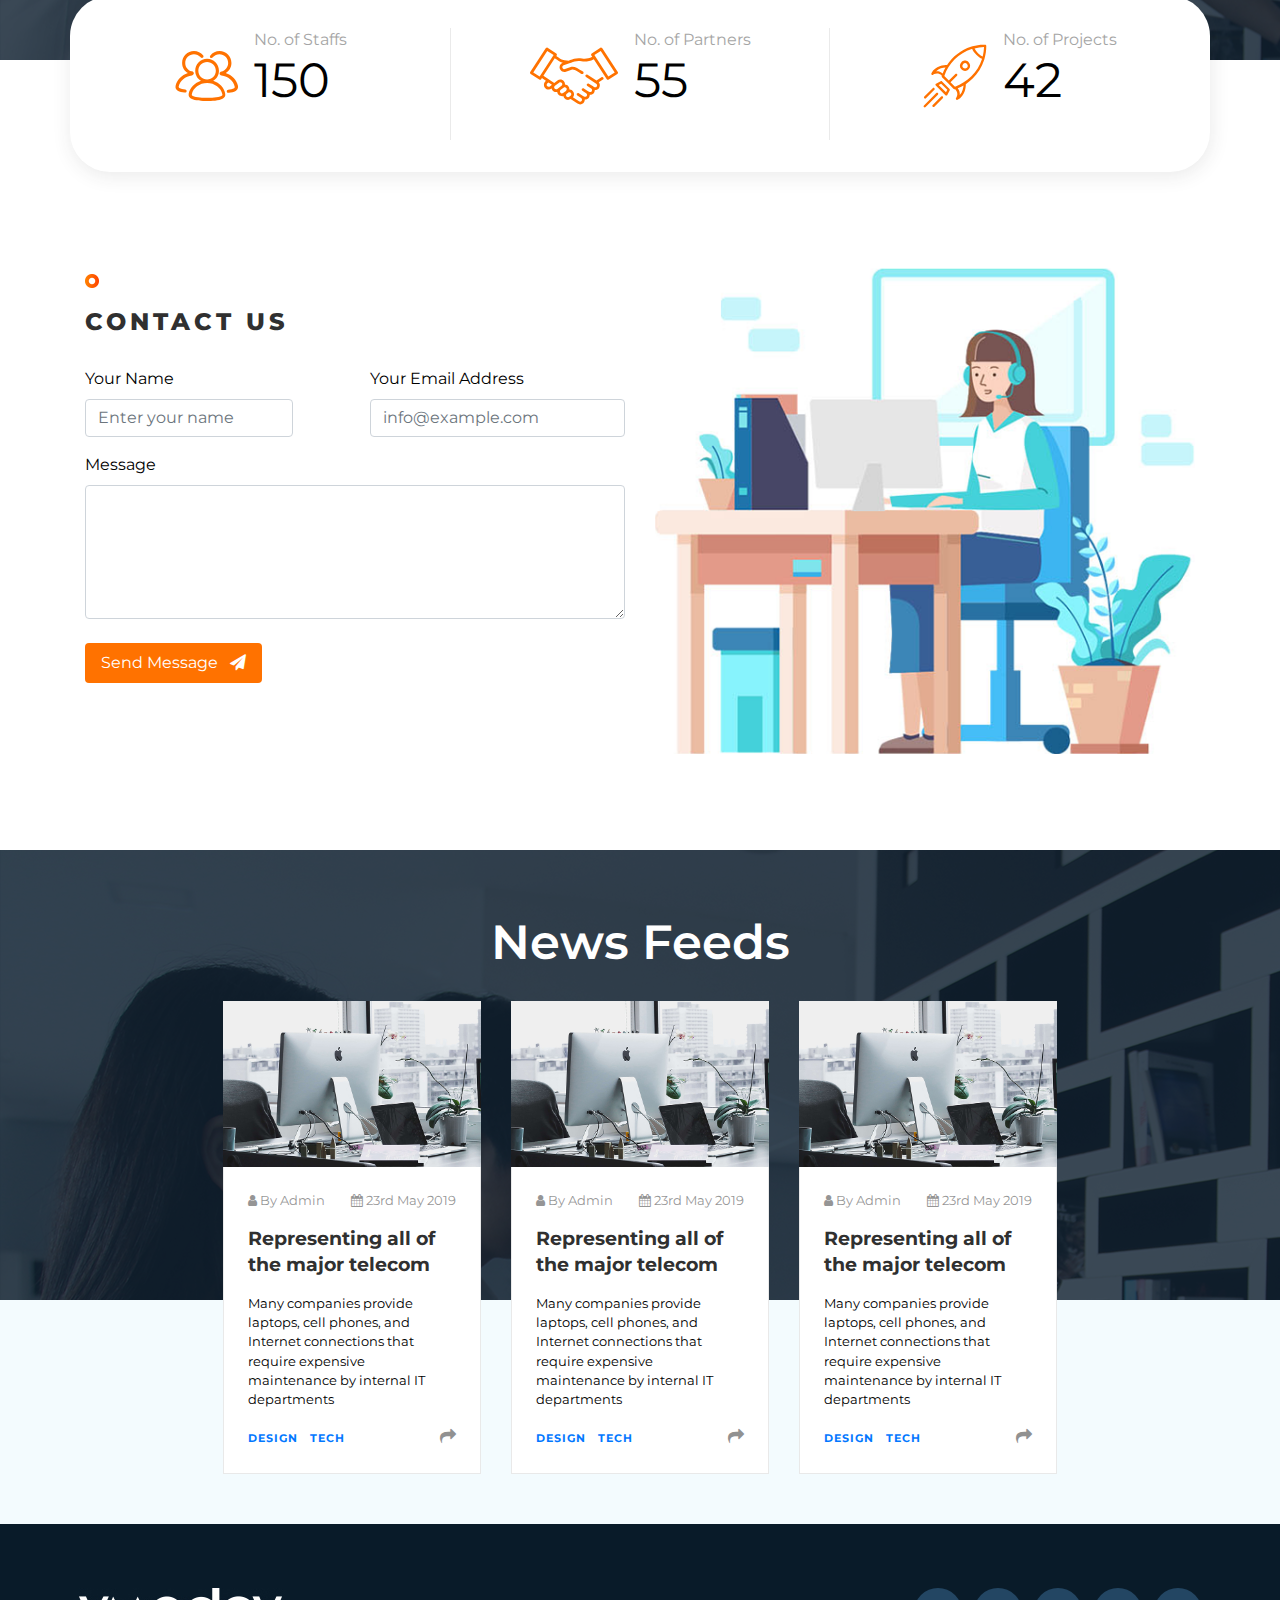
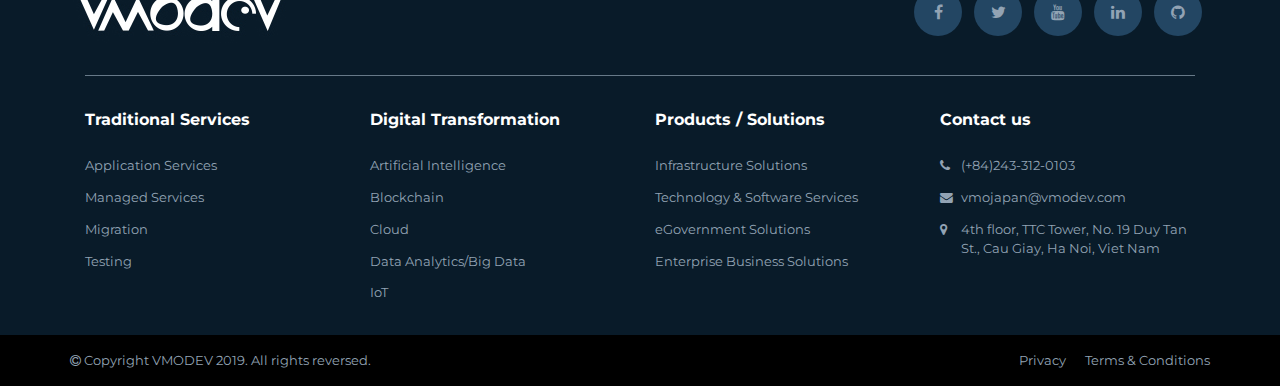
==== commit 1d210685: "improvement: add more icon to site technologies" ====
--- a/index.html
+++ b/index.html
@@ -299,40 +299,52 @@
         <div class="site__technologies section-bg" id="#technologies">
             <h2>Technologies</h2>
             <div class="row tech-row">
-                <div class="col-6 col-sm-4 tech-item">
+                <div class="col-4 col-sm-3 tech-item">
                     <div>
                         <img src="./images/11-icon-java.png" /><br />
                         <h3>Java</h3>
                     </div>
                 </div>
-                <div class="col-6 col-sm-4 tech-item">
+                <div class="col-4 col-sm-3 tech-item">
                     <div>
                         <img src="./images/12-icon-net.png" /><br />
                         <h3>.Net</h3>
                     </div>
                 </div>
-                <div class="col-6 col-sm-4 tech-item">
-                    <div>
-                        <img src="./images/13-icon-javascript.png" /><br />
-                        <h3>JavaScript</h3>
-                    </div>
-                </div>
-                <div class="col-6 col-sm-4 tech-item">
+                <div class="col-4 col-sm-3 tech-item">
+                    <div>
+                        <img src="./images/17-icon-ruby.png" /><br />
+                        <h3>Ruby</h3>
+                    </div>
+                </div>
+                <div class="col-4 col-sm-3 tech-item">
+                        <div>
+                            <img src="./images/18-icon-node.png" /><br />
+                            <h3>Node</h3>
+                        </div>
+                    </div>
+                <div class="col-4 col-sm-3 tech-item">
                     <div>
                         <img src="./images/14-icon-android-4.png" /><br />
                         <h3>Android</h3>
                     </div>
                 </div>
-                <div class="col-6 col-sm-4 tech-item">
+                <div class="col-4 col-sm-3 tech-item">
                     <div>
                         <img src="./images/15-icon-ios-5.png" /><br />
                         <h3>iOS</h3>
                     </div>
                 </div>
-                <div class="col-6 col-sm-4 tech-item">
+                <div class="col-4 col-sm-3 tech-item">
                     <div>
                         <img src="./images/16-icon-cloud-6.png" /><br />
                         <h3>Cloud</h3>
+                    </div>
+                </div>
+                <div class="col-4 col-sm-3 tech-item">
+                    <div>
+                        <img src="./images/19-icon-react.png" /><br />
+                        <h3>React</h3>
                     </div>
                 </div>
             </div>
--- a/css/style.css
+++ b/css/style.css
@@ -322,9 +322,7 @@
 }
 
 .site__technologies .tech-item div {
-	border: 0.5px solid rgba(255, 255, 255, 0.25);
-	border-radius: 2rem;
-	padding: 1rem;
+	cursor: pointer;
 }
 
 @media only screen and (min-width: 576px) {
@@ -333,8 +331,8 @@
 	}
 }
 
-.site__technologies .tech-item div:hover {
-	background-color: #ff73006c;
+.site__technologies .tech-item div:hover h3 {
+	color: #ff7200;
 }
 /*========= End Site Technologies =========*/
 
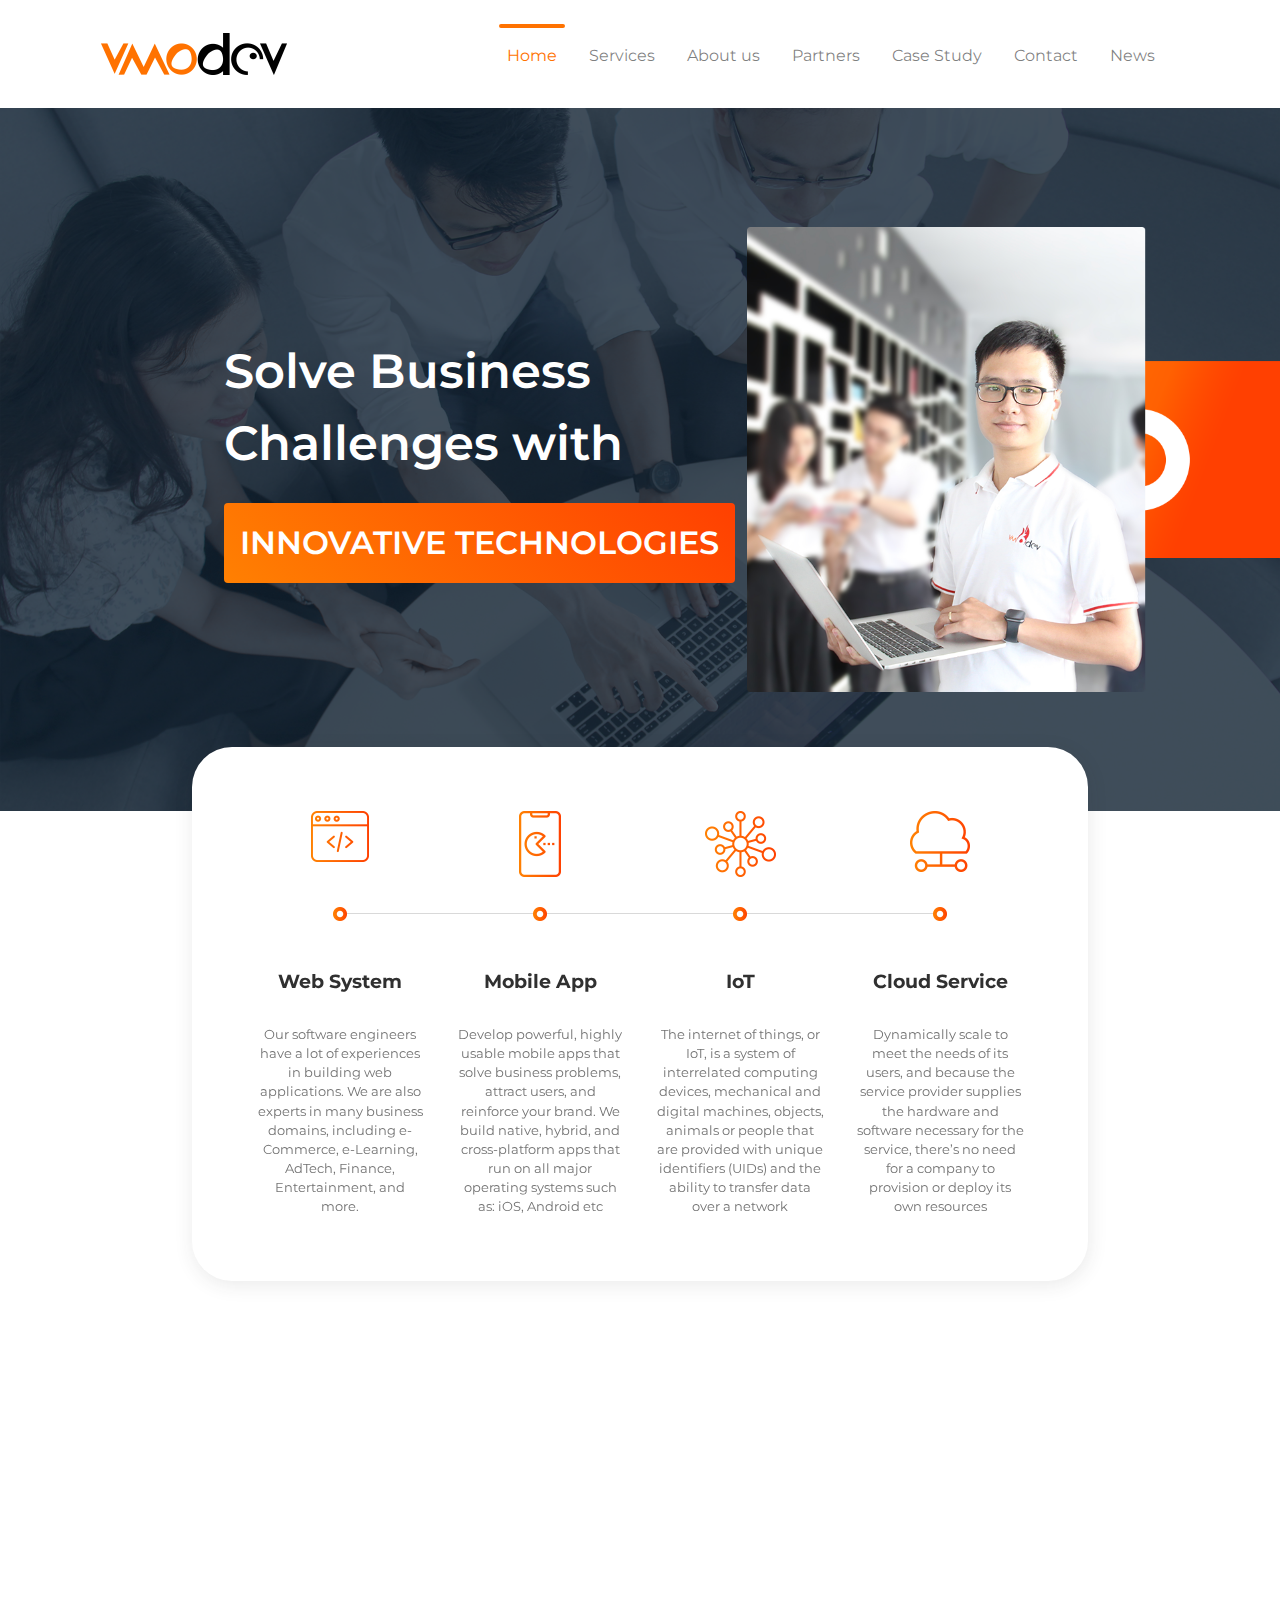
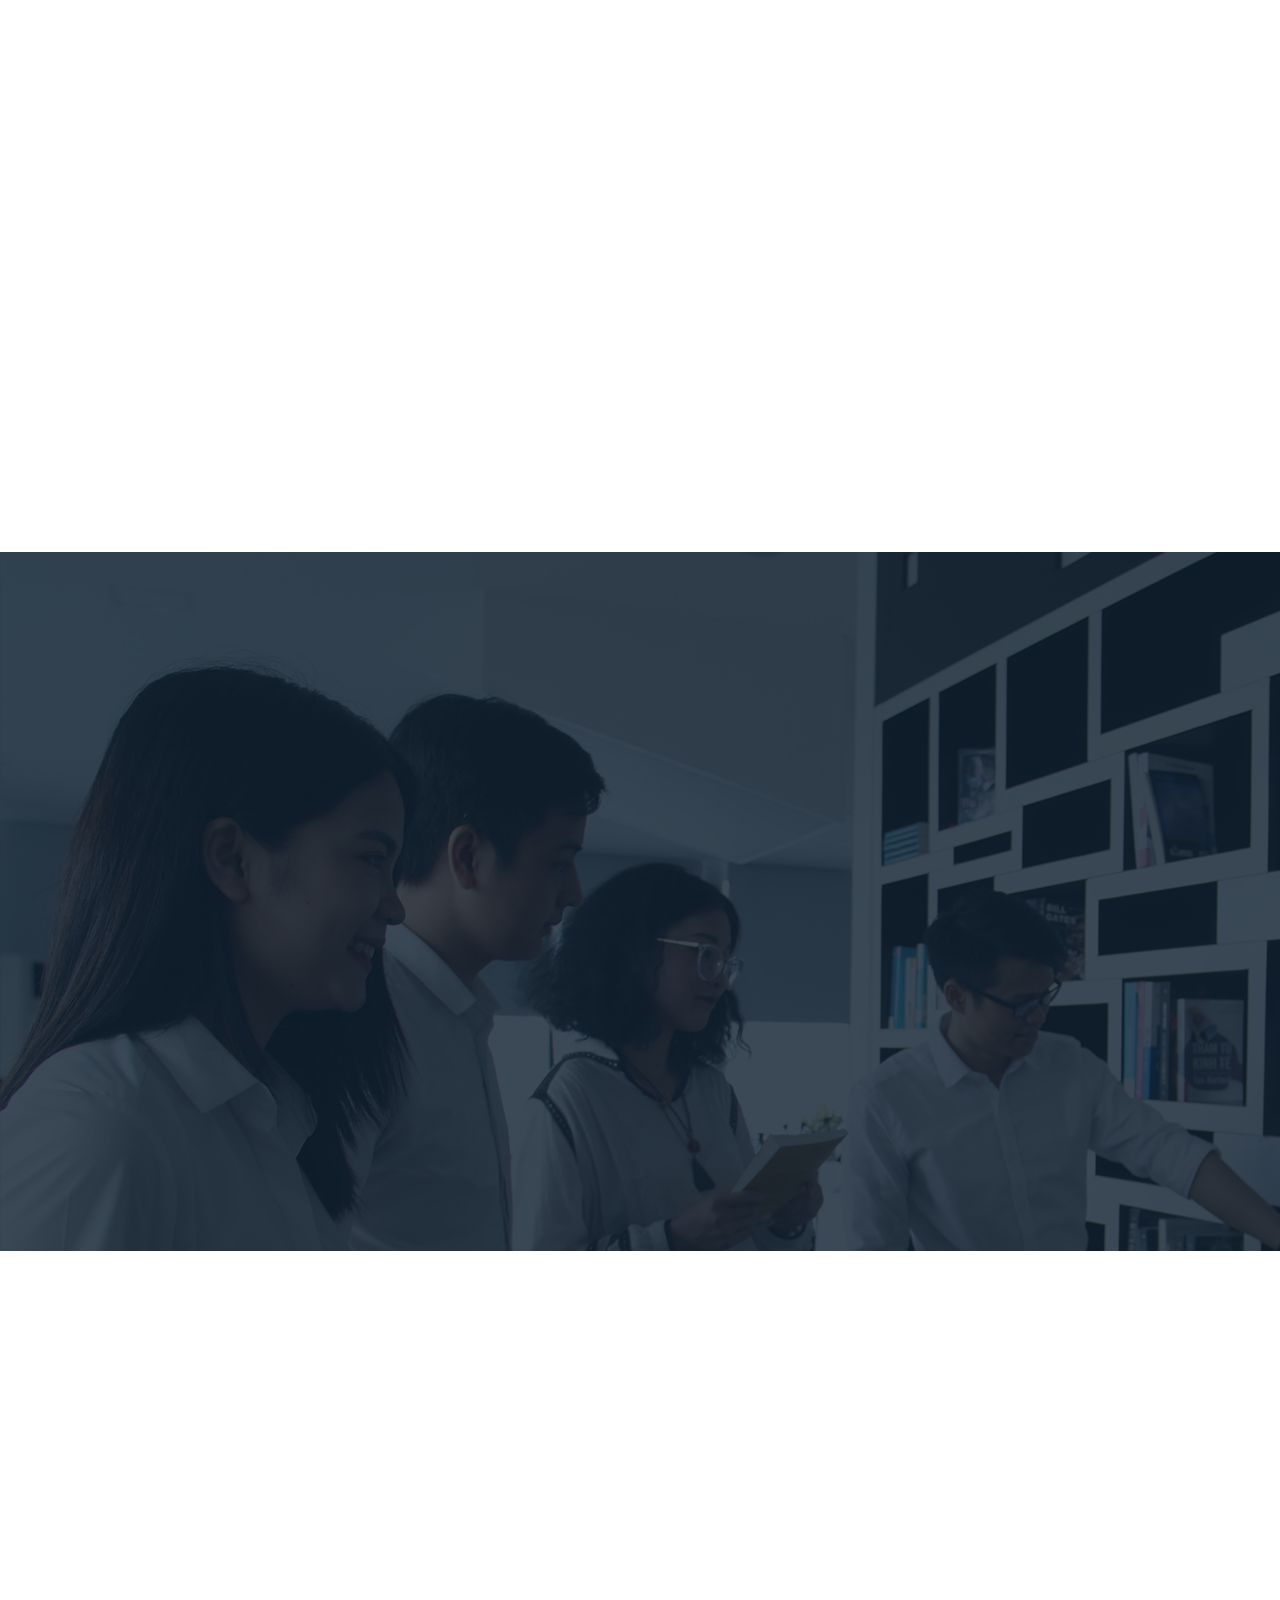
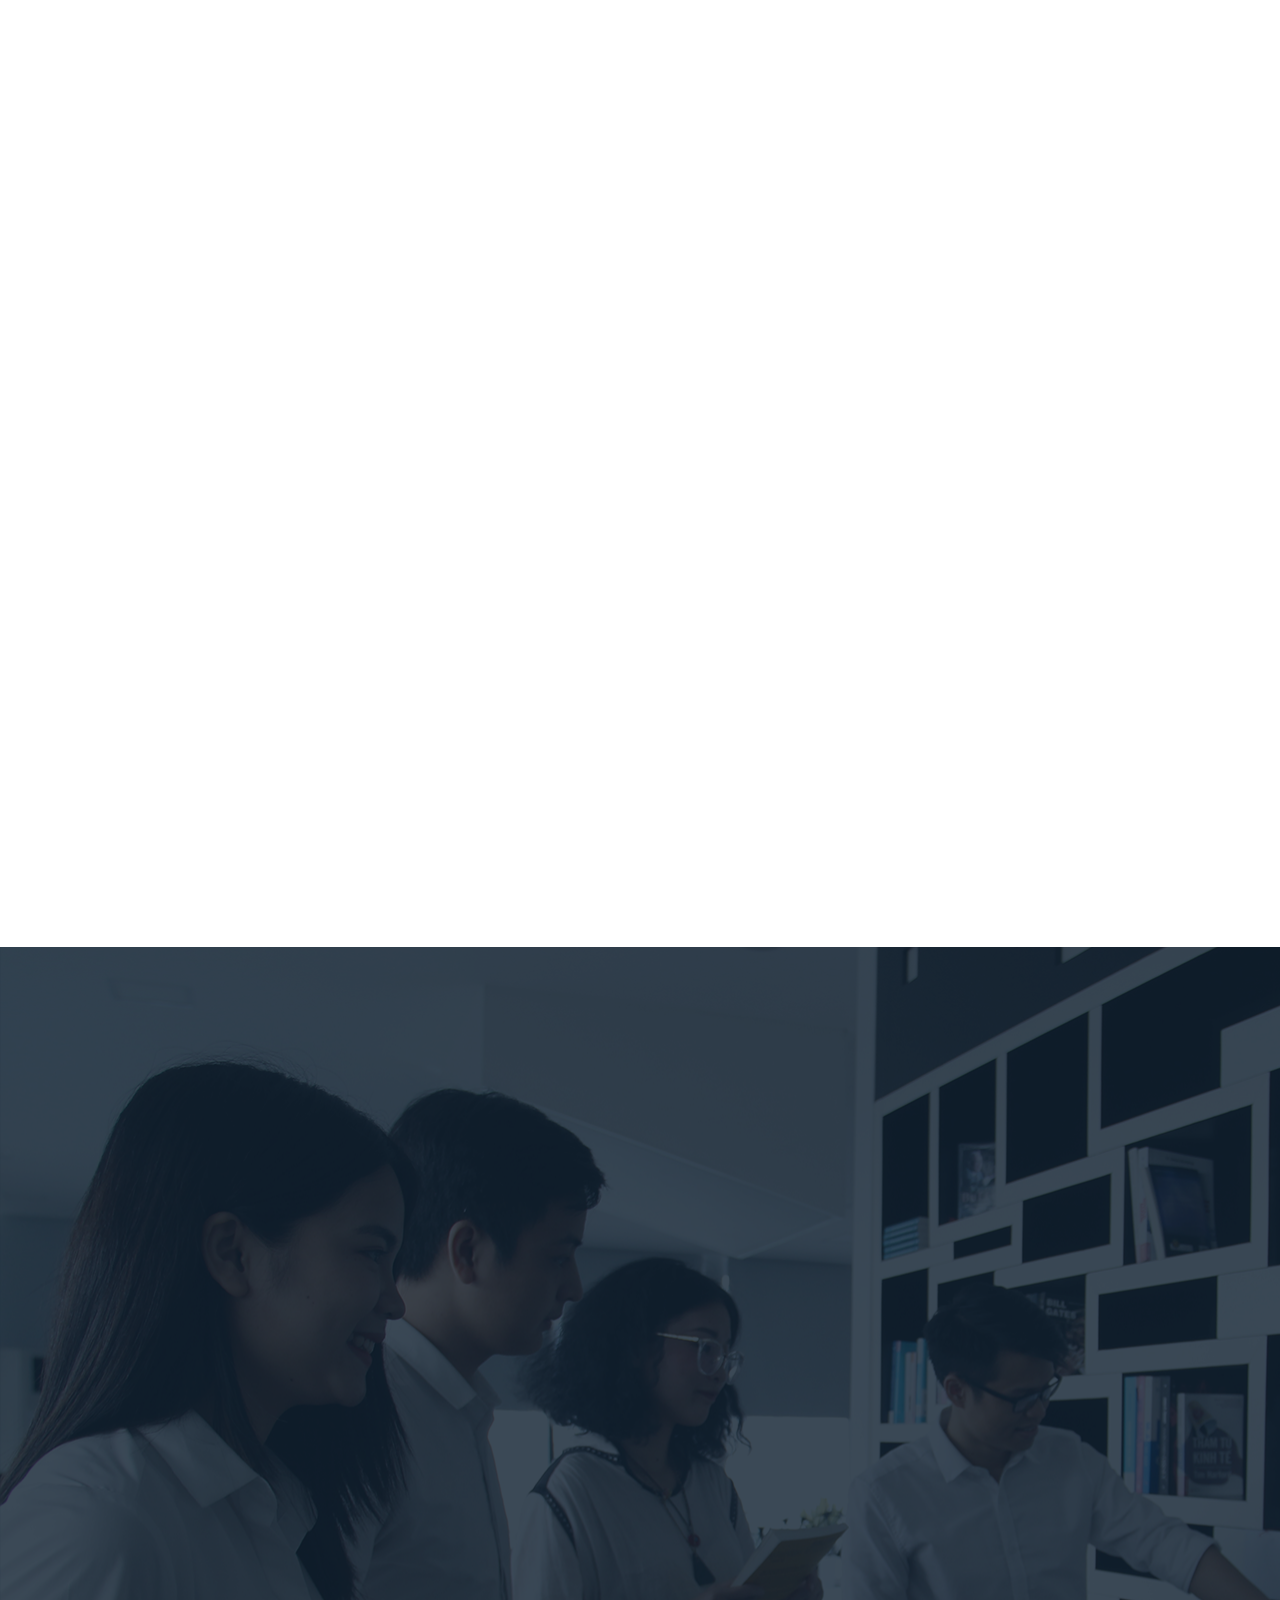
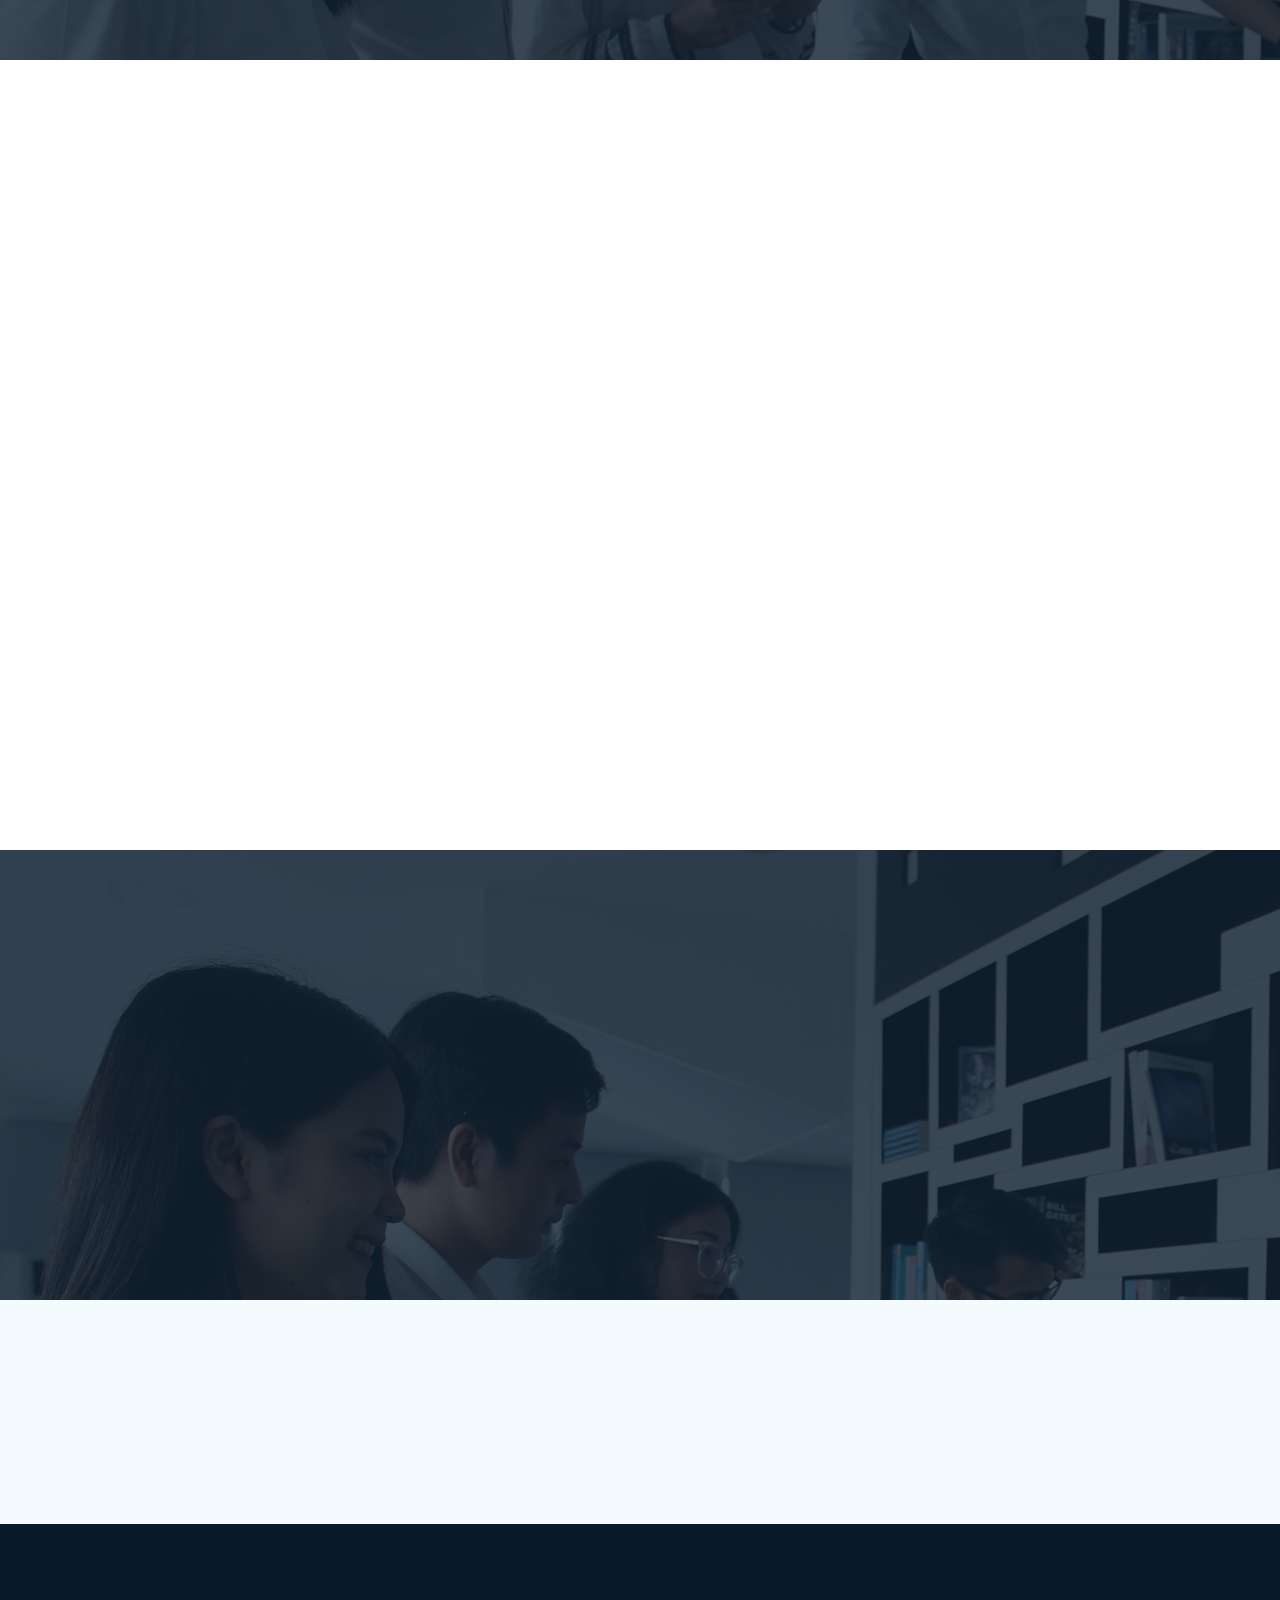
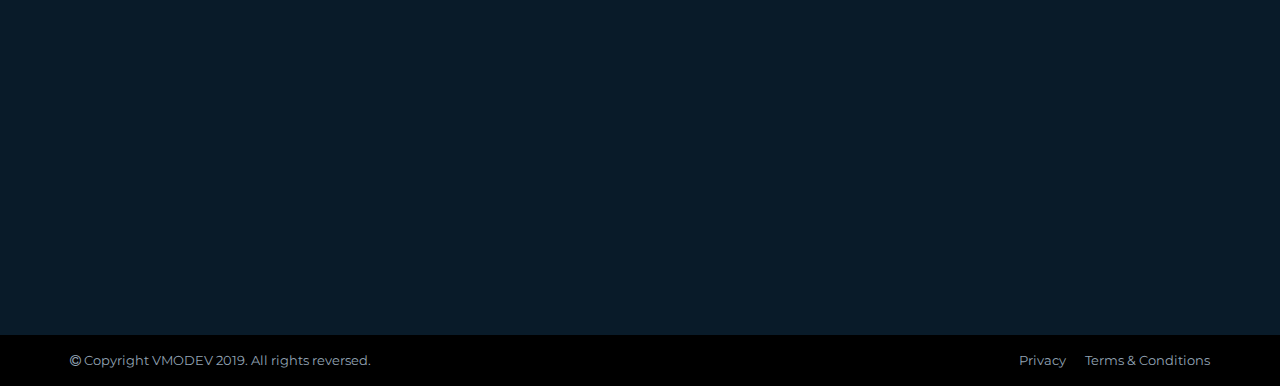
==== commit e094d1b1: "style: add animation scroll" ====
--- a/index.html
+++ b/index.html
@@ -48,7 +48,7 @@
         <!-- Site Header-->
         <div class="site__header fixed-top">
             <div class="container">
-                <nav id="navbar" class="navbar navbar-expand-lg navbar-light">
+                <nav id="navbar" class="navbar navbar-expand-lg navbar-light wow animated fadeInUp">
                     <a href="#home" class="navbar-brand">
                         <img
                             class="navbar-logo"
@@ -91,35 +91,30 @@
                                 <div class="hightlight"></div>
                             </li>
                             <li>
+                                    <a class="nav-item nav-link" href="#partners"
+                                        >Partners</a
+                                    >
+                                    <div class="hightlight"></div>
+                                </li>
+                            <li>
                                 <a class="nav-item nav-link" href="#case-study"
                                     >Case Study</a
                                 >
                                 <div class="hightlight"></div>
                             </li>
                             <li>
-                                <a class="nav-item nav-link" href="#partners"
-                                    >Partners</a
-                                >
-                                <div class="hightlight"></div>
-                            </li>
+                                    <a class="nav-item nav-link" href="#contact"
+                                        >Contact</a
+                                    >
+                                    <div class="hightlight"></div>
+                                </li>
                             <li>
                                 <a class="nav-item nav-link" href="#news"
                                     >News</a
                                 >
                                 <div class="hightlight"></div>
                             </li>
-                            <li>
-                                <a class="nav-item nav-link" href="#career"
-                                    >Career</a
-                                >
-                                <div class="hightlight"></div>
-                            </li>
-                            <li>
-                                <a class="nav-item nav-link" href="#contact"
-                                    >Contact</a
-                                >
-                                <div class="hightlight"></div>
-                            </li>
+                            
                         </ul>
                     </div>
                 </nav>
@@ -131,7 +126,8 @@
         <div
             class="site__hero-img carousel slide"
             data-ride="carousel"
-            data-interval="false"
+            data-interval="3000"
+            data-keyboard="false"
         >
             <div class="carousel-inner">
                 <div class="carousel-item active">
@@ -141,7 +137,7 @@
                         alt="first slide"
                     />
                     <div
-                        class="carousel-caption wow animated fadeInRight slow container-fluid"
+                        class="carousel-caption container-fluid"
                     >
                         <div class="row no-gutters w-100">
                             <div class="col-12 col-sm-5 offset-sm-2 slogan">
@@ -161,12 +157,66 @@
                         </div>
                     </div>
                 </div>
+                <div class="carousel-item">
+                        <img
+                            class="d-block w-100"
+                            src="./images/2-slide-bg.png"
+                            alt="first slide"
+                        />
+                        <div
+                            class="carousel-caption container-fluid"
+                        >
+                            <div class="row no-gutters w-100">
+                                <div class="col-12 col-sm-5 offset-sm-2 slogan">
+                                    <div>
+                                        <p>Solve Business</p>
+                                        <p>Challenges with</p>
+                                        <p>INNOVATIVE TECHNOLOGIES</p>
+                                    </div>
+                                </div>
+                                <div class="col-sm-5 d-none d-sm-block">
+                                    <img
+                                        class="img-fluid"
+                                        src="./images/3-slide-image-2.png"
+                                        alt="slide-img"
+                                    />
+                                </div>
+                            </div>
+                        </div>
+                    </div>
+                    <div class="carousel-item">
+                            <img
+                                class="d-block w-100"
+                                src="./images/2-slide-bg.png"
+                                alt="first slide"
+                            />
+                            <div
+                                class="carousel-caption container-fluid"
+                            >
+                                <div class="row no-gutters w-100">
+                                    <div class="col-12 col-sm-5 offset-sm-2 slogan">
+                                        <div>
+                                            <p>Solve Business</p>
+                                            <p>Challenges with</p>
+                                            <p>INNOVATIVE TECHNOLOGIES</p>
+                                        </div>
+                                    </div>
+                                    <div class="col-sm-5 d-none d-sm-block">
+                                        <img
+                                            class="img-fluid"
+                                            src="./images/3-slide-image-3.png"
+                                            alt="slide-img"
+                                        />
+                                    </div>
+                                </div>
+                            </div>
+                        </div>
             </div>
         </div>
         <!-- End Site Hero Img-->
 
         <!-- Site Services -->
-        <div class="site__services" id="services">
+        <div class="site__services wow animated fadeInUp" id="services">
             <div class="row no-gutters">
                 <div class="col-6 col-md-3 item">
                     <div>
@@ -245,16 +295,16 @@
         <!-- End Site Services -->
 
         <!-- Site About Us -->
-        <div class="site__about-us section-no-bg" id="about-us">
+        <div id="about-us" class="site__about-us section-no-bg">
             <div class="row">
-                <div class="col-sm-6 order-1 order-sm-0">
+                <div class="col-sm-6 order-1 order-sm-0 wow animated fadeInLeft">
                     <img
                         class="img-fluid"
                         src="./images/9-about-us-image.png"
                         alt="About us"
                     />
                 </div>
-                <div class="col-sm-5 order-0 order-sm-1">
+                <div class="col-sm-5 order-0 order-sm-1 wow animated fadeInRight">
                     <div class="row title">
                         <div class="col-sm-1">
                             <img
@@ -296,9 +346,9 @@
         <!-- End Site About Us -->
 
         <!-- Site Technologies -->
-        <div class="site__technologies section-bg" id="#technologies">
-            <h2>Technologies</h2>
-            <div class="row tech-row">
+        <div class="site__technologies section-bg">
+            <h2 class="wow animated fadeInUp">Technologies</h2>
+            <div class="row tech-row wow animated fadeInUp">
                 <div class="col-4 col-sm-3 tech-item">
                     <div>
                         <img src="./images/11-icon-java.png" /><br />
@@ -354,7 +404,7 @@
         <!-- Site Partners -->
         <div id="partners" class="site__partners section-no-bg">
             <div class="container">
-                <div class="row title">
+                <div class="row title wow animated fadeInLeft">
                     <div class="col-sm-1">
                         <img
                             class="cicle-icon"
@@ -363,7 +413,7 @@
                     </div>
                     <h2 class="col-sm-5">Our Partners</h2>
                 </div>
-                <div class="partner-list owl-carousel owl-theme">
+                <div class="partner-list owl-carousel owl-theme wow animated fadeInLeft">
                     <div class="item">
                         <img
                             class="client-logo"
@@ -413,7 +463,7 @@
                         />
                     </div>
                 </div>
-                <div class="testimonials owl-carousel owl-theme">
+                <div class="testimonials owl-carousel owl-theme wow animated fadeInUp">
                     <div class="row">
                         <div class="col-sm-6">
                             <img
@@ -531,9 +581,9 @@
         <!-- End Site Partners -->
 
         <!-- Site Case Study -->
-        <div class="site__case-study section-bg" id="#case-study">
-            <h2>Case Study</h2>
-            <div class="mx-auto">
+        <div id="case-study" class="site__case-study section-bg">
+            <h2 class="wow animated fadeInUp">Case Study</h2>
+            <div class="mx-auto wow animated fadeInUp">
                 <div class="row container btns mx-auto">
                     <button data-filter="*">All Works</button>
                     <button data-filter=".website">Websites (10)</button>
@@ -599,7 +649,7 @@
         <!-- End Site Case Study -->
 
         <!-- Site Stats -->
-        <div class="site__stats container">
+        <div class="site__stats container wow animated fadeInUp">
             <div class="row">
                 <div class="col-12 col-sm-4 item">
                     <div>
@@ -747,9 +797,9 @@
         <!-- End Site Stats -->
 
         <!-- Site Form -->
-        <div class="site__form container section-no-bg">
+        <div id="contact" class="site__form container section-no-bg">
             <div class="row">
-                <div class="col-sm-6">
+                <div class="col-sm-6 wow animated fadeInLeft">
                         <div class="row title">
                                 <div class="col-sm-1">
                                     <img
@@ -809,7 +859,7 @@
                         </div>
                     </div>
                 </div>
-                <div class="col-sm-6">
+                <div class="col-sm-6 wow animated fadeInRight">
                     <img
                         class="img-fluid"
                         src="./images/22-contact-image.png"
@@ -820,10 +870,10 @@
         <!-- End Site Form -->
 
         <!-- Site News -->
-        <div class="site__news section-bg" id="#news">
-            <h2>News Feeds</h2>
+        <div id="news" class="site__news section-bg" id="#news">
+            <h2 class="wow animated fadeInUp">News Feeds</h2>
             <div class="row mx-auto justify-content-center">
-                <div class="col-12 col-sm-4 col-md-3 item">
+                <div class="col-12 col-sm-4 col-md-3 item wow animated fadeInLeft">
                     <div>
                         <img class="img-fluid" src="./images/news.jpg" alt="" />
                     </div>
@@ -853,7 +903,7 @@
                         </div>
                     </div>
                 </div>
-                <div class="col-12 col-sm-4 col-md-3 item">
+                <div class="col-12 col-sm-4 col-md-3 item wow animated fadeInUp">
                     <div>
                         <img class="img-fluid" src="./images/news.jpg" alt="" />
                     </div>
@@ -883,7 +933,7 @@
                         </div>
                     </div>
                 </div>
-                <div class="col-12 col-sm-4 col-md-3 item">
+                <div class="col-12 col-sm-4 col-md-3 item wow animated fadeInRight">
                     <div>
                         <img class="img-fluid" src="./images/news.jpg" alt="" />
                     </div>
@@ -920,7 +970,7 @@
 
         <!-- Site Footer -->
         <div class="site__footer">
-            <footer class="container">
+            <footer class="container wow animated fadeInUp">
                 <div class="row social">
                     <div class="">
                         <img class="footer-logo" src="./images/1-logo-dark-bg.png" alt="logo footer" />
--- a/css/style.css
+++ b/css/style.css
@@ -698,9 +698,15 @@
 }
 
 .site__footer .social {
-	padding: 3rem 0 0 0;
+	padding: 3rem 1rem 0 1rem;
 	justify-content: space-between;
 	margin-top: -1rem;
+}
+
+@media only screen and (min-width: 576px) {
+	.site__footer .social {
+		padding: 3rem 0 0 0;
+	}
 }
 
 .site__footer .social > div {
@@ -808,474 +814,4 @@
 	color: #303030;
 	font-weight: 400;
 	margin-bottom: 30px;
-}
-
-/*
-.jumbotron {
-	background-color: #f4511e;
-	color: #fff;
-	padding: 100px 25px;
-}
-
-.slideanim {
-	visibility: hidden;
-}
-.slide {
-	animation-name: slide;
-	-webkit-animation-name: slide;
-	animation-duration: 1s;
-	-webkit-animation-duration: 1s;
-	visibility: visible;
-}
-
-@keyframes slide {
-	0% {
-		opacity: 0;
-		transform: translateY(70%);
-	}
-	100% {
-		opacity: 1;
-		transform: translateY(0%);
-	}
-}
-@-webkit-keyframes slide {
-	0% {
-		opacity: 0;
-		-webkit-transform: translateY(70%);
-	}
-	100% {
-		opacity: 1;
-		-webkit-transform: translateY(0%);
-	}
-}
-
-.navbar {
-	position: fixed;
-	width: 100%;
-}
-
-.navbar .navbar-collapse {
-	text-align: center;
-}
-
-.navbar-logo {
-	margin-left: 80px;
-	margin-bottom: 5px;
-	height: 30px;
-	width: auto;
-}
-
-.nav-item {
-	color: #fff !important;
-	margin-right: 5%;
-	float: left;
-	white-space: nowrap;
-	overflow: hidden;
-}
-
-.navbar-brand {
-	margin-left: 10%;
-	margin-right: 10%;
-}
-a:hover {
-	color: #5dbcd2 !important;
-}
-
-.logo-small {
-	color: #f4511e;
-	font-size: 50px;
-}
-.logo {
-	color: #f4511e;
-	font-size: 200px;
-}
-
-.client-logo-container {
-	text-align: center;
-}
-.client-cover {
-	width: 200px;
-	height: 150px;
-	position: relative;
-	border: 1px solid rgb(165, 161, 161);
-	border-radius: 10%;
-}
-.client-cover:hover {
-	background: rgba(244, 112, 30, 0.6);
-	border: none;
-}
-
-.client-title-container {
-	margin-top: 30px;
-	text-align: center;
-}
-
-.client-logo {
-	position: absolute;
-	top: 50%;
-	left: 50%;
-	padding: 25px;
-	transform: translate(-50%, -50%);
-}
-.client-cmt > h3 {
-	color: #f4511e;
-}
-.client-info {
-	color: #333333;
-	margin-left: 10px;
-}
-
-.next-btn {
-	background-color: #f4511e;
-	color: #f4511e;
-}
-.owl-prev,
-.owl-next {
-	position: absolute;
-	top: 45%;
-	transform: translateY(-50%);
-}
-
-.owl-prev {
-	left: -1rem;
-}
-
-.owl-next {
-	right: 0rem;
-}
-.card {
-	margin-top: -20px;
-	margin-left: 0px;
-	margin-right: 0px;
-	padding: 0px;
-	display: inline-block;
-	text-align: center;
-}
-.service-row {
-	margin-top: -100px !important;
-	text-align: center;
-}
-.service-col {
-	text-align: center;
-	margin: 5px;
-	background-color: #fff;
-	border-radius: 5%;
-	box-shadow: 5px 5px 3px #ebe9e9;
-}
-
-.service-col > h2 {
-	height: 30px;
-	margin-top: 10px;
-}
-
-.service-col > h4 {
-	font-weight: 800;
-	margin-top: 10px;
-}
-.service-icon {
-	text-align: center;
-	vertical-align: middle;
-	margin-top: 20px;
-	width: 100%;
-	height: 80px;
-}
-.service-img {
-	width: 50px;
-	height: auto;
-	top: 50%;
-}
-
-.copy-right {
-	height: 50px;
-	background: #333333;
-	text-align: center;
-	top: 50%;
-	transform: translateY(-50%);
-	color: #ebe9e9;
-	margin-bottom: 0px;
-}
-
-.copy-text {
-	line-height: 50px;
-}
-
-.service-ul {
-	text-align: left !important;
-}
-.service-ul li {
-	text-align: left !important;
-}
-.card-image {
-	width: 100% !important;
-	height: auto;
-	text-align: center;
-}
-
-.contact-container {
-	margin-top: 50px;
-}
-.carousel {
-	width: 100%;
-}
-
-.carousel-inner .active.left {
-	left: -25%;
-}
-.carousel-inner .next {
-	left: 25%;
-}
-.carousel-inner .prev {
-	left: -25%;
-}
-.carousel-control {
-	width: 4%;
-}
-.carousel-control.left,
-.carousel-control.right {
-	margin-left: 15px;
-	background-image: none;
-}
-
-footer {
-	background-color: #2d2d30;
-	color: #f5f5f5;
-	padding: 32px;
-}
-.footer a {
-	color: #f5f5f5;
-}
-.footer a:hover {
-	color: #777;
-	text-decoration: none;
-}
-
-.footer-service {
-	margin-left: 1rem;
-}
-
-.form-control {
-	border-radius: 0;
-}
-textarea {
-	resize: none;
-}
-
-.footer-container {
-	width: 100% !important;
-	margin-top: 100px;
-	margin-bottom: 0px;
-}
-
-.footer-category {
-	margin-top: 30px;
-}
-.footer-logo {
-	width: 60%;
-}
-
-.footer-icon {
-	margin-right: 1.2rem;
-}
-.footer-line {
-	width: 60%;
-	align-items: center;
-	border: 1px solid #fff;
-}
-
-.footer-social {
-	margin: 0 10px 0 10px;
-	font-size: 1.5rem !important;
-	color: #f5f5f5;
-	text-align: center;
-}
-.fa {
-	font-size: 1.2rem;
-}
-
-.footer-table {
-	margin-left: 20px;
-}
-.footer-table > tr {
-	margin: 30px;
-}
-
-.footer-table > tr > td {
-	margin: 10px 0;
-}
-
-.footer-td {
-	text-align: center;
-}
-.font-bold {
-	font-weight: bolder;
-}
-
-.aboutus-container {
-	margin-top: 100px !important;
-	margin-bottom: 30px;
-}
-
-.tech-container {
-	position: relative;
-	text-align: center;
-	padding: 0;
-	width: 100%;
-	color: white;
-	display: flex;
-}
-
-.tech-cover > h1 {
-	font-size: 28px;
-	color: #ffffff;
-	font-weight: 400;
-}
-.tech-container > h2 {
-	font-size: 24px;
-	color: #ffffff;
-	font-weight: 400;
-}
-
-.tech-row {
-	position: absolute;
-	top: 50%;
-	left: 50%;
-	text-align: center;
-	transform: translate(-50%, -50%);
-}
-
-.tech-item {
-	text-align: center;
-}
-
-.tech-col {
-	text-align: center;
-	align-items: center;
-}
-
-.tech-item-container {
-	text-align: center;
-	align-items: center;
-	padding: 10px 20px 10px 20px;
-	margin: 10%;
-	box-sizing: border-box;
-	border-radius: 10%;
-	border: 1px solid #a5a5a4;
-	transition: all 0.2s ease-in-out;
-}
-
-.tech-item-container:hover {
-	background-color: rgba(244, 112, 30, 0.6);
-	transform: scale(1.2);
-	border: 0px;
-}
-
-.tech-background {
-	width: 100%;
-	height: auto;
-	position: relative;
-}
-
-.tech-item-container > h3 {
-	display: block;
-}
-
-.tech-image {
-	width: 50px;
-	height: auto;
-	display: block;
-	margin: 0 auto;
-}
-.customer-container {
-	margin-top: 50px !important;
-	padding-left: 30% !important;
-	text-align: center;
-}
-
-.quote-icon {
-	width: 2rem;
-	margin-bottom: 1rem;
-}
-.text-space {
-	margin-top: 1rem;
-}
-
-.client-next {
-	bottom: 0;
-}
-.cicle-icon {
-	width: 18px;
-	height: 18px;
-	vertical-align: middle;
-}
-
-.caption-container {
-	top: 80px;
-	right: 0px;
-	left: 0px;
-}
-
-.caption-text > h1 {
-	margin-top: 30%;
-}
-.caption-image {
-	vertical-align: center;
-	width: 85%;
-	float: right;
-}
-.btn-info {
-	background-image: linear-gradient(to right, #f6d365 0%, #fda085 100%);
-}
-
-@media (max-width: 600px) {
-	.nav-item {
-		padding-left: 40% !important;
-		color: #303030;
-	}
-	.navbar-logo {
-		margin-left: 50px;
-		margin-bottom: 5px;
-		height: 20px !important;
-		width: auto;
-	}
-	.service-card {
-		width: 100%;
-		text-align: center;
-		padding-left: 0px;
-		padding-right: 0px;
-		margin: 0 auto;
-	}
-	.card {
-		margin-top: 0px;
-		margin-left: 0px;
-		margin-right: 0px;
-		padding: 0px;
-		text-align: center;
-	}
-	.footer-logo {
-		width: 20% !important;
-	}
-	.cicle-icon {
-		display: none;
-	}
-	h1 {
-		color: #fafafa;
-		font-weight: 400 !important;
-		font-size: 1rem;
-		margin-bottom: 30px;
-	}
-	.caption-container {
-		top: 30px !important;
-		right: 0px;
-		left: 0px;
-	}
-	.caption-text {
-		margin-top: 20px;
-		text-align: center;
-	}
-
-	.btn-info {
-		text-size-adjust: 10px;
-	}
-}
-
-*/
+}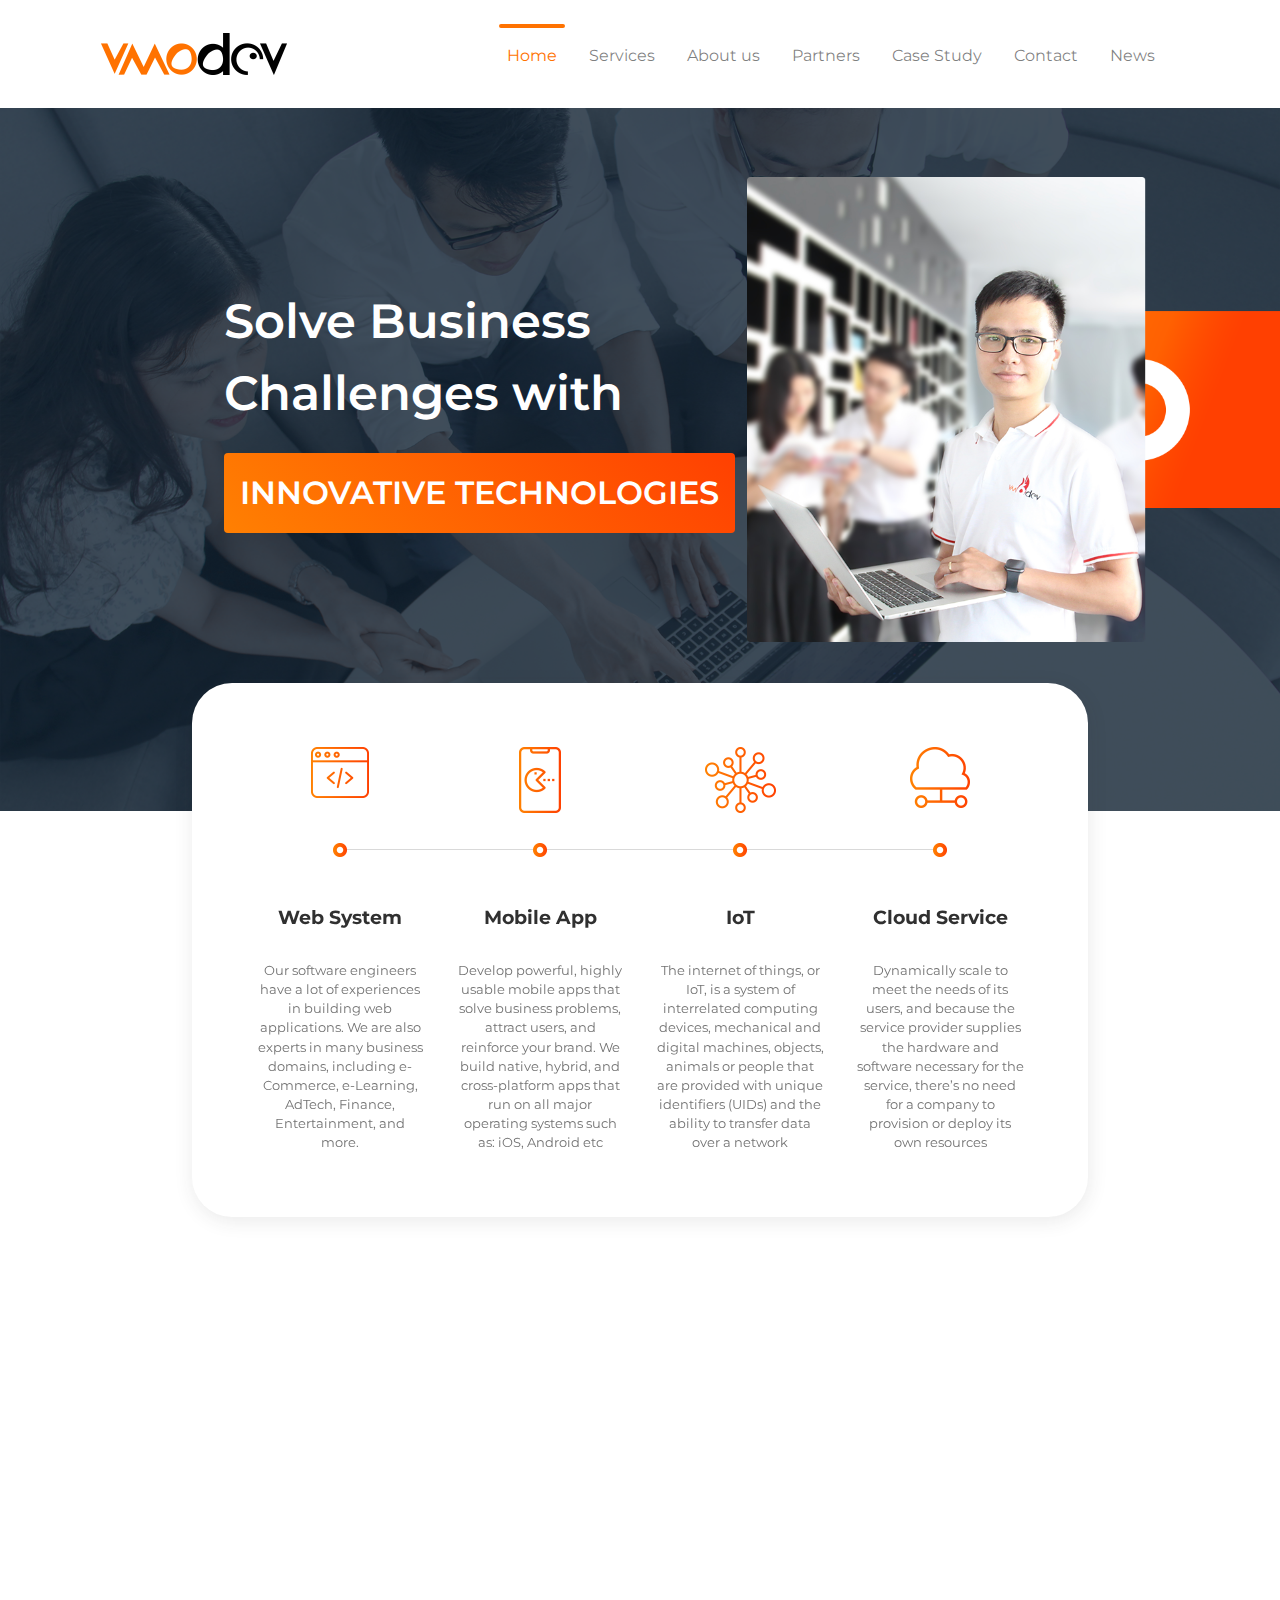
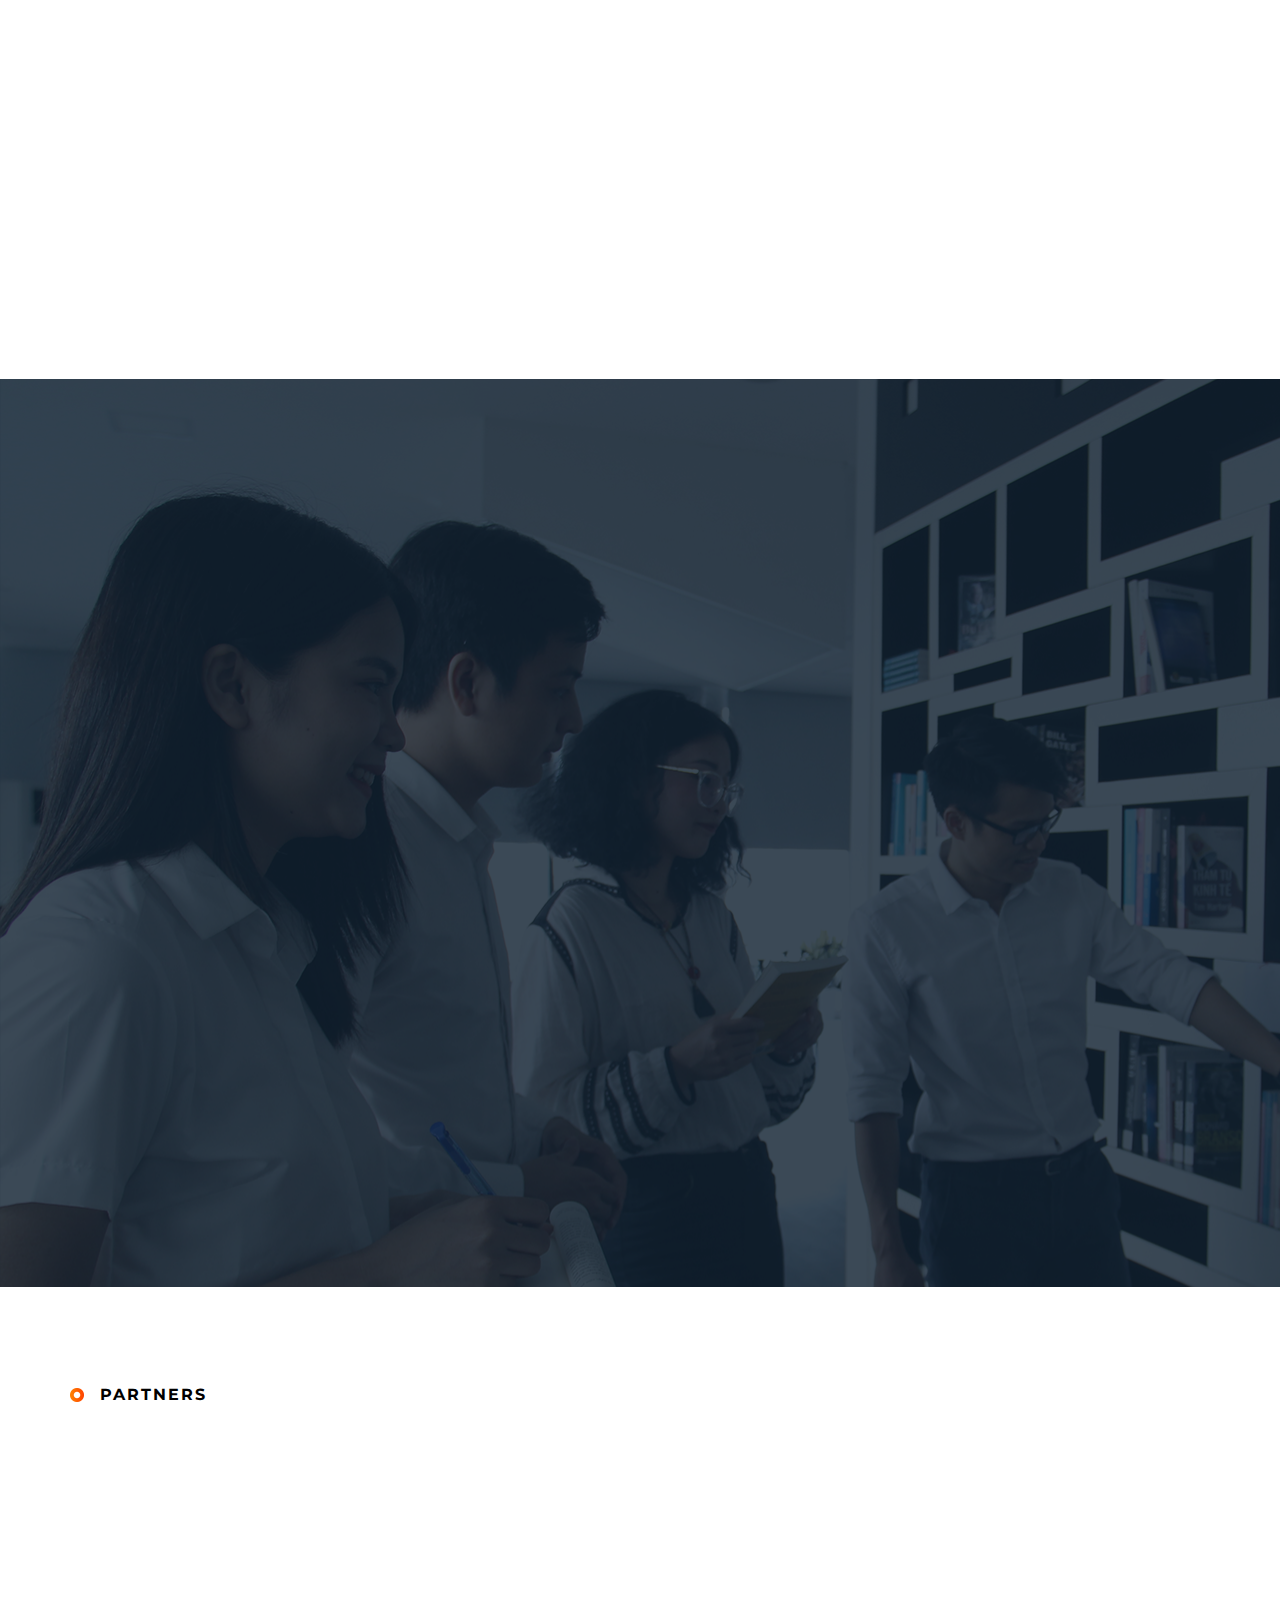
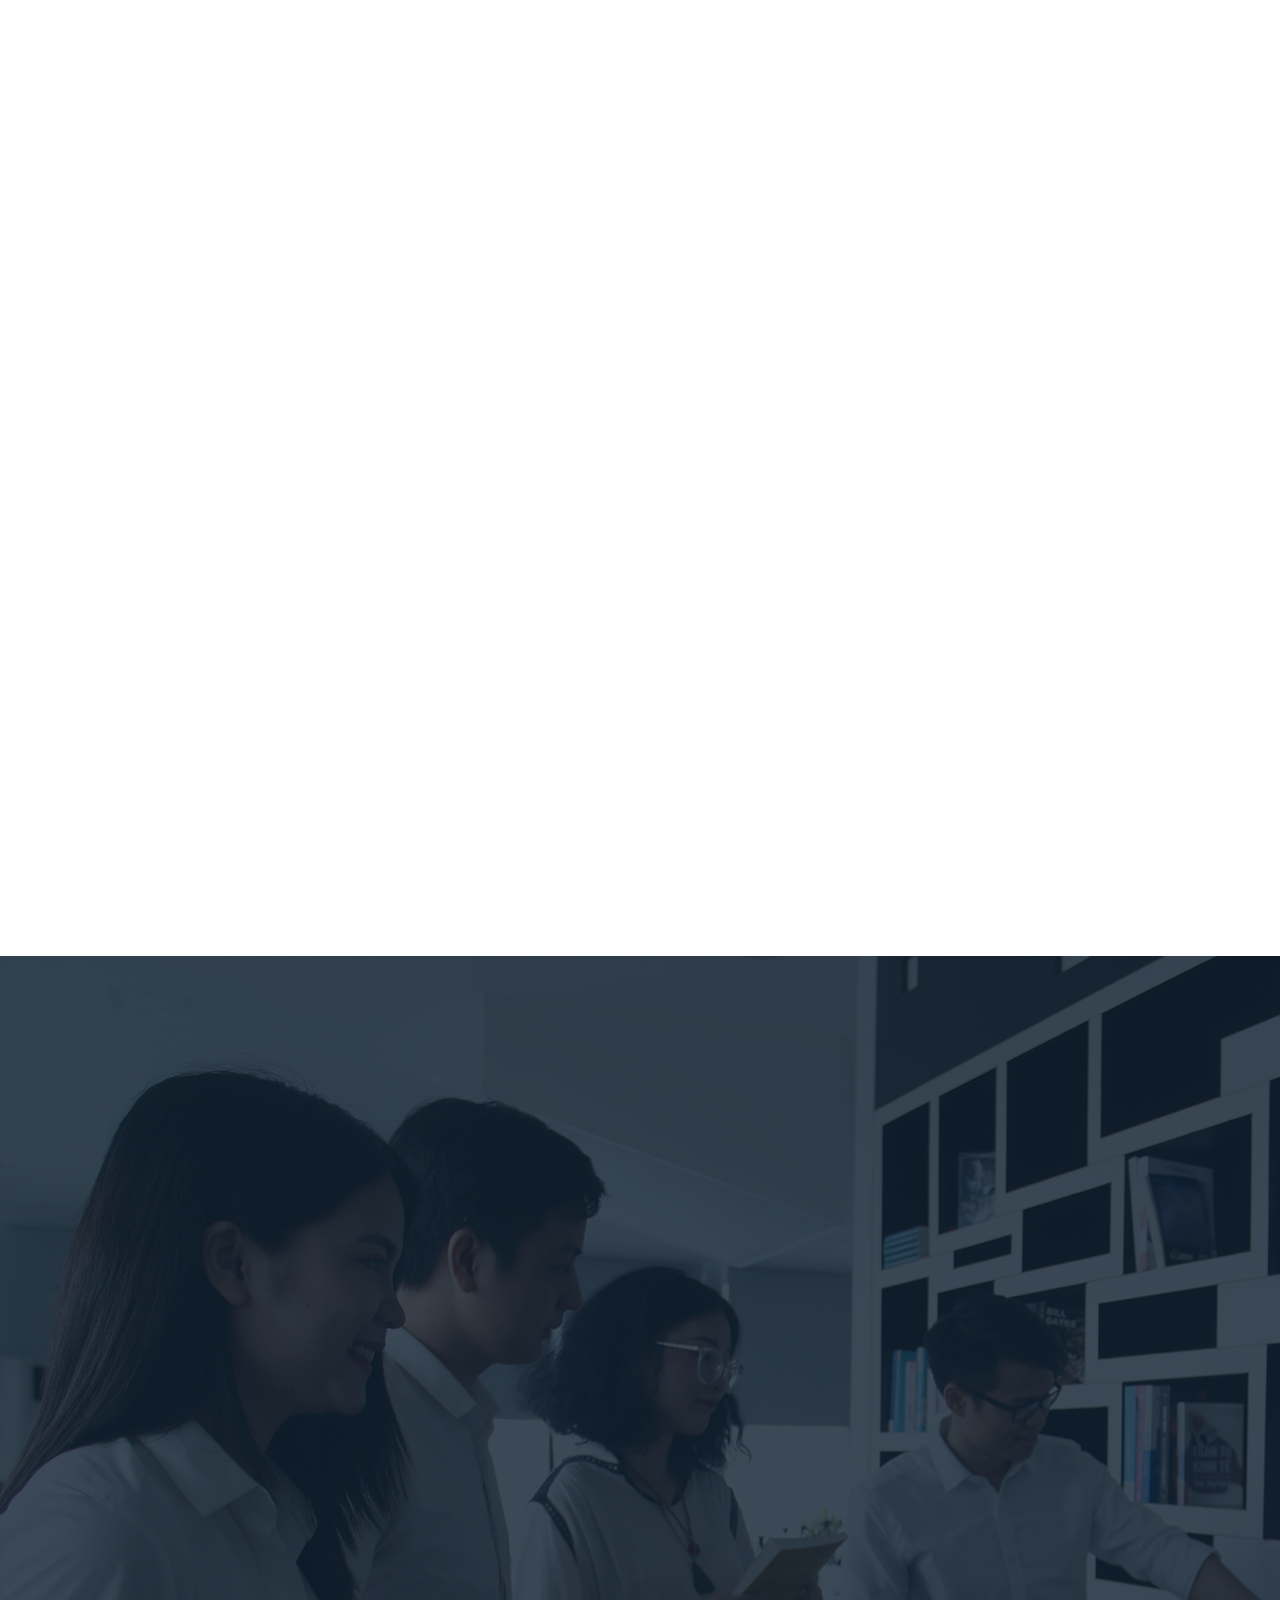
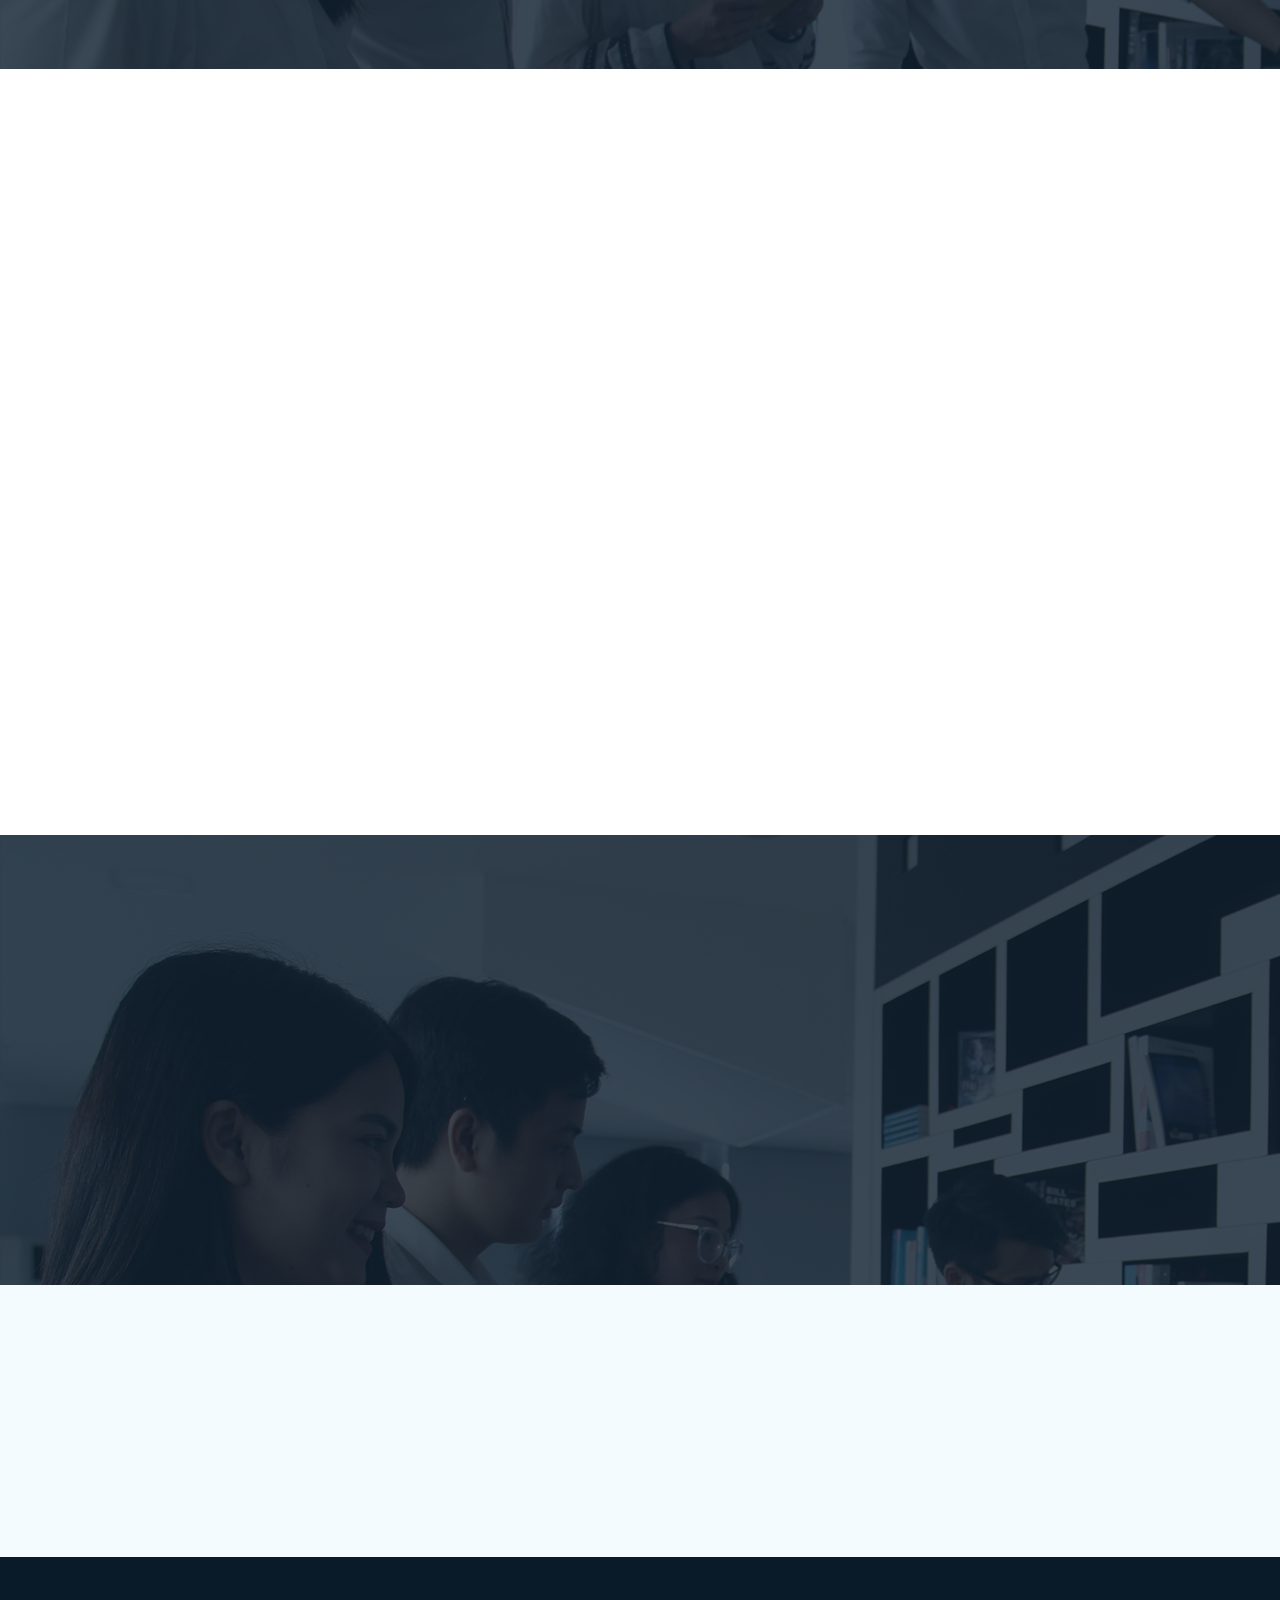
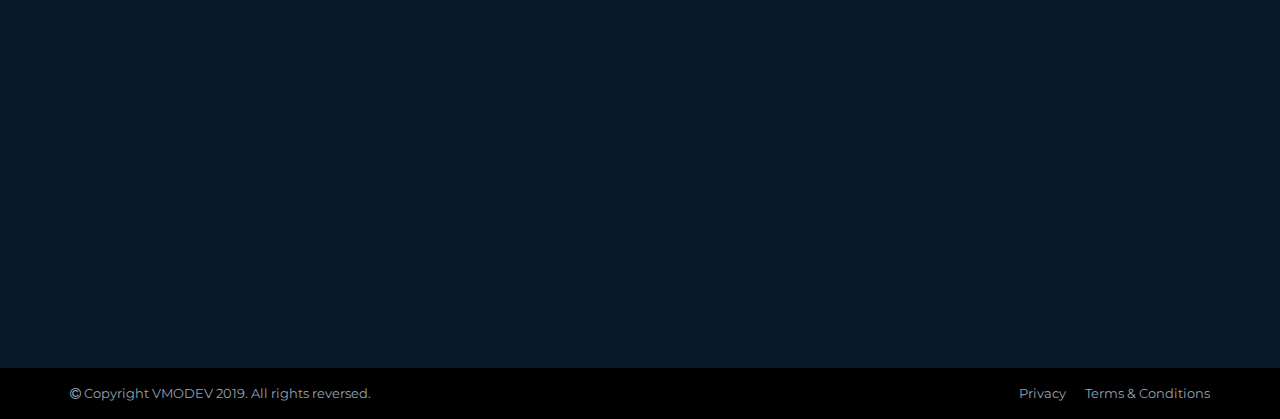
==== commit c0063373: "style: support desktop and large desktop" ====
--- a/index.html
+++ b/index.html
@@ -43,12 +43,25 @@
             href="https://cdnjs.cloudflare.com/ajax/libs/OwlCarousel2/2.3.4/assets/owl.theme.default.min.css"
         />
         <link rel="stylesheet" href="./css/style.css" />
+
+        <!-- JavaScript Libraries -->
+        <script src="./js/jquery.min.js"></script>
+        <script src="./js/jquery-migrate.min.js"></script>
+        <script src="./js/bootstrap.min.js"></script>
+        <script src="./js/wow.min.js"></script>
+        <script src="./js/waypoints.min.js"></script>
+        <script src="./js/jquery.counterup.min.js"></script>
+        <script src="./js/isotope.pkgd.min.js"></script>
+        <script src="./js/owl.carousel.min.js"></script>
+
+        <!-- Main JavaScript Files -->
+        <script src="./js/script.js"></script>
     </head>
     <body id="home" data-spy="scroll" data-target=".navbar" data-offset="100">
         <!-- Site Header-->
         <div class="site__header fixed-top">
             <div class="container">
-                <nav id="navbar" class="navbar navbar-expand-lg navbar-light wow animated fadeInUp">
+                <nav id="navbar" class="navbar navbar-expand-lg navbar-light">
                     <a href="#home" class="navbar-brand">
                         <img
                             class="navbar-logo"
@@ -126,7 +139,7 @@
         <div
             class="site__hero-img carousel slide"
             data-ride="carousel"
-            data-interval="3000"
+            data-interval="2000"
             data-keyboard="false"
         >
             <div class="carousel-inner">
@@ -305,14 +318,15 @@
                     />
                 </div>
                 <div class="col-sm-5 order-0 order-sm-1 wow animated fadeInRight">
-                    <div class="row title">
-                        <div class="col-sm-1">
+                    <div class="title">
+                      
                             <img
                                 class="cicle-icon"
                                 src="./images/8-icon-circle.png"
                             />
-                        </div>
-                        <h2 class="col-sm-5">About us</h2>
+                           
+                        
+                        <div>About us</div>
                     </div>
                     <p>
                         Established in 2012, VMODEV has become a trusted IT
@@ -349,52 +363,76 @@
         <div class="site__technologies section-bg">
             <h2 class="wow animated fadeInUp">Technologies</h2>
             <div class="row tech-row wow animated fadeInUp">
-                <div class="col-4 col-sm-3 tech-item">
+                <div class="col-6 col-sm-3 tech-item">
                     <div>
                         <img src="./images/11-icon-java.png" /><br />
                         <h3>Java</h3>
                     </div>
                 </div>
-                <div class="col-4 col-sm-3 tech-item">
+                <div class="col-6 col-sm-3 tech-item">
                     <div>
                         <img src="./images/12-icon-net.png" /><br />
                         <h3>.Net</h3>
                     </div>
                 </div>
-                <div class="col-4 col-sm-3 tech-item">
+                <div class="col-6 col-sm-3 tech-item">
                     <div>
                         <img src="./images/17-icon-ruby.png" /><br />
                         <h3>Ruby</h3>
                     </div>
                 </div>
-                <div class="col-4 col-sm-3 tech-item">
+                <div class="col-6 col-sm-3 tech-item">
                         <div>
                             <img src="./images/18-icon-node.png" /><br />
                             <h3>Node</h3>
                         </div>
                     </div>
-                <div class="col-4 col-sm-3 tech-item">
+                <div class="col-6 col-sm-3 tech-item">
+                    <div>
+                        <img src="./images/21-icon-python.png" /><br />
+                        <h3>Python</h3>
+                    </div>
+                </div>
+                <div class="col-6 col-sm-3 tech-item">
+                    <div>
+                        <img src="./images/22-icon-php.png" /><br />
+                        <h3>PHP</h3>
+                    </div>
+                </div>
+                <div class="col-6 col-sm-3 tech-item">
                     <div>
                         <img src="./images/14-icon-android-4.png" /><br />
                         <h3>Android</h3>
                     </div>
                 </div>
-                <div class="col-4 col-sm-3 tech-item">
+                <div class="col-6 col-sm-3 tech-item">
                     <div>
                         <img src="./images/15-icon-ios-5.png" /><br />
                         <h3>iOS</h3>
                     </div>
                 </div>
-                <div class="col-4 col-sm-3 tech-item">
+                <div class="col-6 col-sm-3 tech-item">
                     <div>
                         <img src="./images/16-icon-cloud-6.png" /><br />
                         <h3>Cloud</h3>
                     </div>
                 </div>
-                <div class="col-4 col-sm-3 tech-item">
+                <div class="col-6 col-sm-3 tech-item">
                     <div>
                         <img src="./images/19-icon-react.png" /><br />
                         <h3>React</h3>
+                    </div>
+                </div>
+                <div class="col-6 col-sm-3 tech-item">
+                    <div>
+                        <img src="./images/23-icon-vue.png" /><br />
+                        <h3>Vue</h3>
+                    </div>
+                </div>
+                <div class="col-6 col-sm-3 tech-item">
+                    <div>
+                        <img src="./images/20-icon-angular.png" /><br />
+                        <h3>Angular</h3>
                     </div>
                 </div>
             </div>
@@ -404,15 +442,16 @@
         <!-- Site Partners -->
         <div id="partners" class="site__partners section-no-bg">
             <div class="container">
-                <div class="row title wow animated fadeInLeft">
-                    <div class="col-sm-1">
-                        <img
-                            class="cicle-icon"
-                            src="./images/8-icon-circle.png"
-                        />
-                    </div>
-                    <h2 class="col-sm-5">Our Partners</h2>
-                </div>
+                <div class="title">
+                      
+                    <img
+                        class="cicle-icon"
+                        src="./images/8-icon-circle.png"
+                    />
+                   
+                
+                <div>Partners</div>
+            </div>
                 <div class="partner-list owl-carousel owl-theme wow animated fadeInLeft">
                     <div class="item">
                         <img
@@ -583,14 +622,14 @@
         <!-- Site Case Study -->
         <div id="case-study" class="site__case-study section-bg">
             <h2 class="wow animated fadeInUp">Case Study</h2>
-            <div class="mx-auto wow animated fadeInUp">
-                <div class="row container btns mx-auto">
+            <div class="mx-auto">
+                <div class="row container btns mx-auto wow animated fadeInUp">
                     <button data-filter="*">All Works</button>
                     <button data-filter=".website">Websites (10)</button>
                     <button data-filter=".game">Games (5)</button>
                     <button data-filter=".app">Applications (8)</button>
                 </div>
-                <div class="row items mx-auto">
+                <div class="row items mx-auto wow animated fadeInLeft">
                     <div class="col-6 col-sm-3 item website">
                         <div>
                             <img
@@ -800,15 +839,16 @@
         <div id="contact" class="site__form container section-no-bg">
             <div class="row">
                 <div class="col-sm-6 wow animated fadeInLeft">
-                        <div class="row title">
-                                <div class="col-sm-1">
-                                    <img
-                                        class="cicle-icon"
-                                        src="./images/8-icon-circle.png"
-                                    />
-                                </div>
-                                <h2 class="col-sm-5">Contact Us</h2>
-                            </div>
+                    <div class="title">
+                      
+                        <img
+                            class="cicle-icon"
+                            src="./images/8-icon-circle.png"
+                        />
+                       
+                    
+                    <div>Contact</div>
+                </div>
                     <div class="row justify-content-between">
                         <div class="col-sm-5 form-group">
                             <label>Your Name</label>
@@ -1072,21 +1112,6 @@
                 </div>
             </div>
         </div>
-                       
          <!-- End Site Footer -->
-
-        <!-- JavaScript Libraries -->
-        <script src="https://cdnjs.cloudflare.com/ajax/libs/jquery/3.3.1/jquery.min.js"></script>
-        <script src="https://cdnjs.cloudflare.com/ajax/libs/jquery-migrate/3.0.1/jquery-migrate.min.js"></script>
-        <script src="https://cdnjs.cloudflare.com/ajax/libs/twitter-bootstrap/4.1.3/js/bootstrap.min.js"></script>
-        <script src="https://cdnjs.cloudflare.com/ajax/libs/wow/1.1.2/wow.min.js"></script>
-        <script src="https://cdnjs.cloudflare.com/ajax/libs/waypoints/2.0.3/waypoints.min.js"></script>
-        <script src="https://cdnjs.cloudflare.com/ajax/libs/Counter-Up/1.0.0/jquery.counterup.min.js"></script>
-        <script src="https://cdnjs.cloudflare.com/ajax/libs/jquery.isotope/3.0.6/isotope.pkgd.min.js"></script>
-        <script src="https://cdnjs.cloudflare.com/ajax/libs/lightbox2/2.10.0/js/lightbox.min.js"></script>
-        <script src="https://cdnjs.cloudflare.com/ajax/libs/OwlCarousel2/2.3.4/owl.carousel.min.js"></script>
-
-        <!-- Main JavaScript Files -->
-        <script src="./js/script.js"></script>
     </body>
 </html>
--- a/css/style.css
+++ b/css/style.css
@@ -75,8 +75,18 @@
 	padding: 0;
 }
 
+.site__hero-img .carousel-caption > .row {
+	margin-top: -100px;
+}
+
 .site__hero-img .carousel-item img {
 	max-height: 800px;
+}
+
+@media only screen and (min-width: 1920px) {
+	.site__hero-img .carousel-item img {
+		max-height: 1400px;
+	}
 }
 
 .site__hero-img .slogan {
@@ -144,7 +154,7 @@
 
 @media only screen and (min-width: 768px) {
 	.site__services > .row {
-		margin-top: -4rem;
+		margin-top: -8rem;
 		-webkit-box-shadow: 1px 4px 19px 0px rgba(50, 50, 50, 0.1);
 		-moz-box-shadow: 1px 4px 19px 0px rgba(50, 50, 50, 0.1);
 		box-shadow: 1px 4px 19px 0px rgba(50, 50, 50, 0.1);
@@ -249,13 +259,29 @@
 }
 
 .section-no-bg .title {
-	flex-direction: column;
-}
-
-.section-no-bg .title h2 {
-	margin-top: 1rem;
+	display: flex;
+	margin-bottom: 1rem;
+	align-items: center;
+	margin-bottom: 1rem;
+}
+
+.section-no-bg .title div {
+	display: inline-block;
+}
+
+.section-no-bg .title div {
+	margin: 0;
+	font-size: 1rem;
 	text-transform: uppercase;
-	letter-spacing: 4px;
+	letter-spacing: 2px;
+	font-weight: bold;
+}
+
+.section-no-bg .title img {
+	margin-right: 1rem;
+}
+.site__about-us p {
+	font-size: 0.8rem;
 }
 /*========= End Site About Us =========*/
 
@@ -266,7 +292,7 @@
 
 @media only screen and (min-width: 576px) {
 	.section-bg {
-		padding: 4rem;
+		padding: 6rem 4rem;
 	}
 }
 
@@ -323,16 +349,16 @@
 
 .site__technologies .tech-item div {
 	cursor: pointer;
-}
-
-@media only screen and (min-width: 576px) {
-	.site__technologies .tech-item div {
-		padding: 2rem;
-	}
-}
-
-.site__technologies .tech-item div:hover h3 {
-	color: #ff7200;
+	border-radius: 0.5rem;
+	padding: 0.5rem 1rem;
+}
+
+.site__technologies .tech-item img {
+	margin-bottom: 1rem;
+}
+
+.site__technologies .tech-item div:hover {
+	background-color: #af4f00b6;
 }
 /*========= End Site Technologies =========*/
 
@@ -345,10 +371,6 @@
 	.site__partners > div {
 		padding: 0;
 	}
-}
-
-.site__partners .row.title {
-	flex-direction: column;
 }
 
 .site__partners .item {
@@ -438,6 +460,11 @@
 
 .site__partners .quote-icon {
 	margin-bottom: 1rem;
+	max-height: 2rem;
+}
+
+.site__partners .owl-dots {
+	margin-top: 2rem;
 }
 /*========= End Site Partners =========*/
 
@@ -557,7 +584,7 @@
 
 @media only screen and (min-width: 576px) {
 	.site__stats .row {
-		margin-top: -4rem;
+		margin-top: -5.5rem;
 		-webkit-box-shadow: 1px 4px 19px 0px rgba(50, 50, 50, 0.1);
 		-moz-box-shadow: 1px 4px 19px 0px rgba(50, 50, 50, 0.1);
 		box-shadow: 1px 4px 19px 0px rgba(50, 50, 50, 0.1);
@@ -620,6 +647,16 @@
 	.site__news {
 		max-height: 450px;
 	}
+}
+
+@media only screen and (min-width: 1920px) {
+	.site__news {
+		max-height: 550px;
+	}
+}
+
+.site__news > h2 {
+	margin-bottom: 3rem;
 }
 
 .site__news > div:nth-child(2) {
@@ -685,7 +722,14 @@
 
 @media only screen and (min-width: 576px) {
 	.site__news ~ .after-bg {
-		height: 15rem;
+		height: 18rem;
+		background-color: #f3fbfe;
+	}
+}
+
+@media only screen and (min-width: 1920px) {
+	.site__news ~ .after-bg {
+		height: 20rem;
 		background-color: #f3fbfe;
 	}
 }
@@ -814,4 +858,4 @@
 	color: #303030;
 	font-weight: 400;
 	margin-bottom: 30px;
-}+}
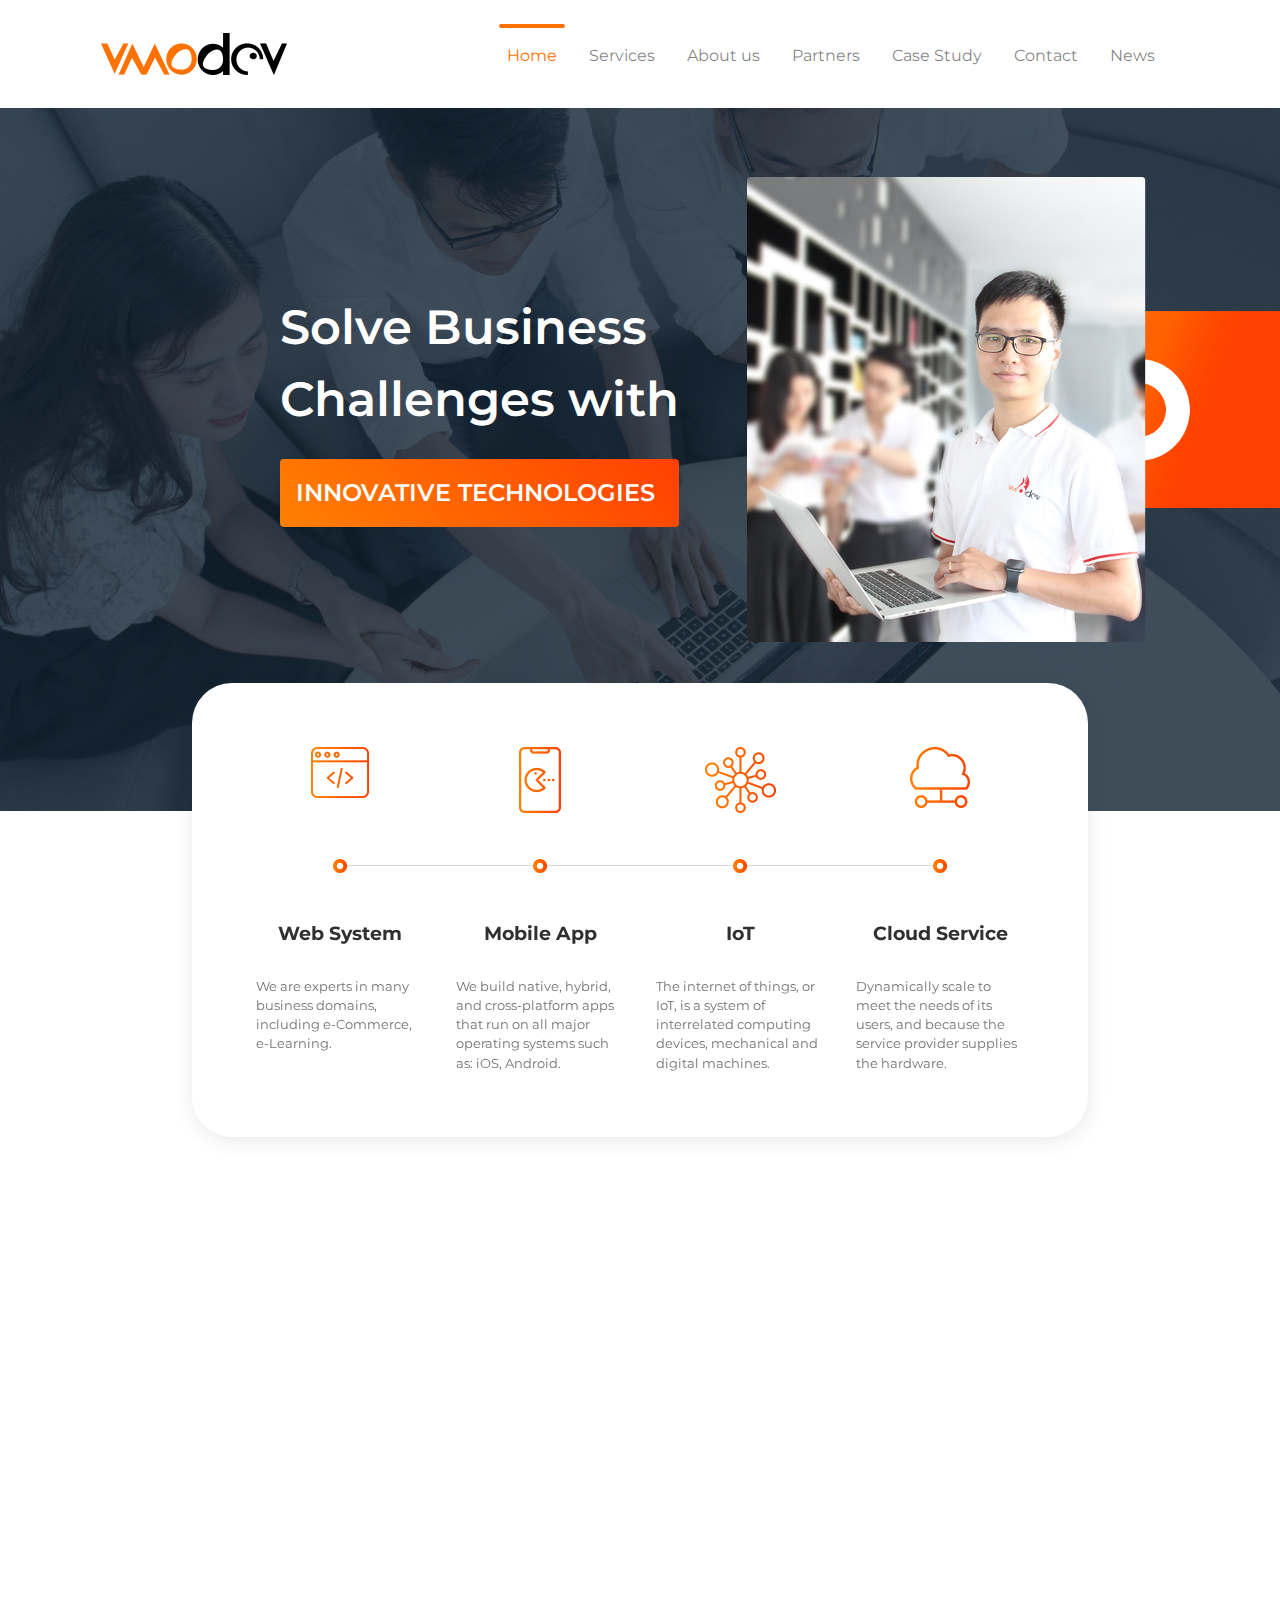
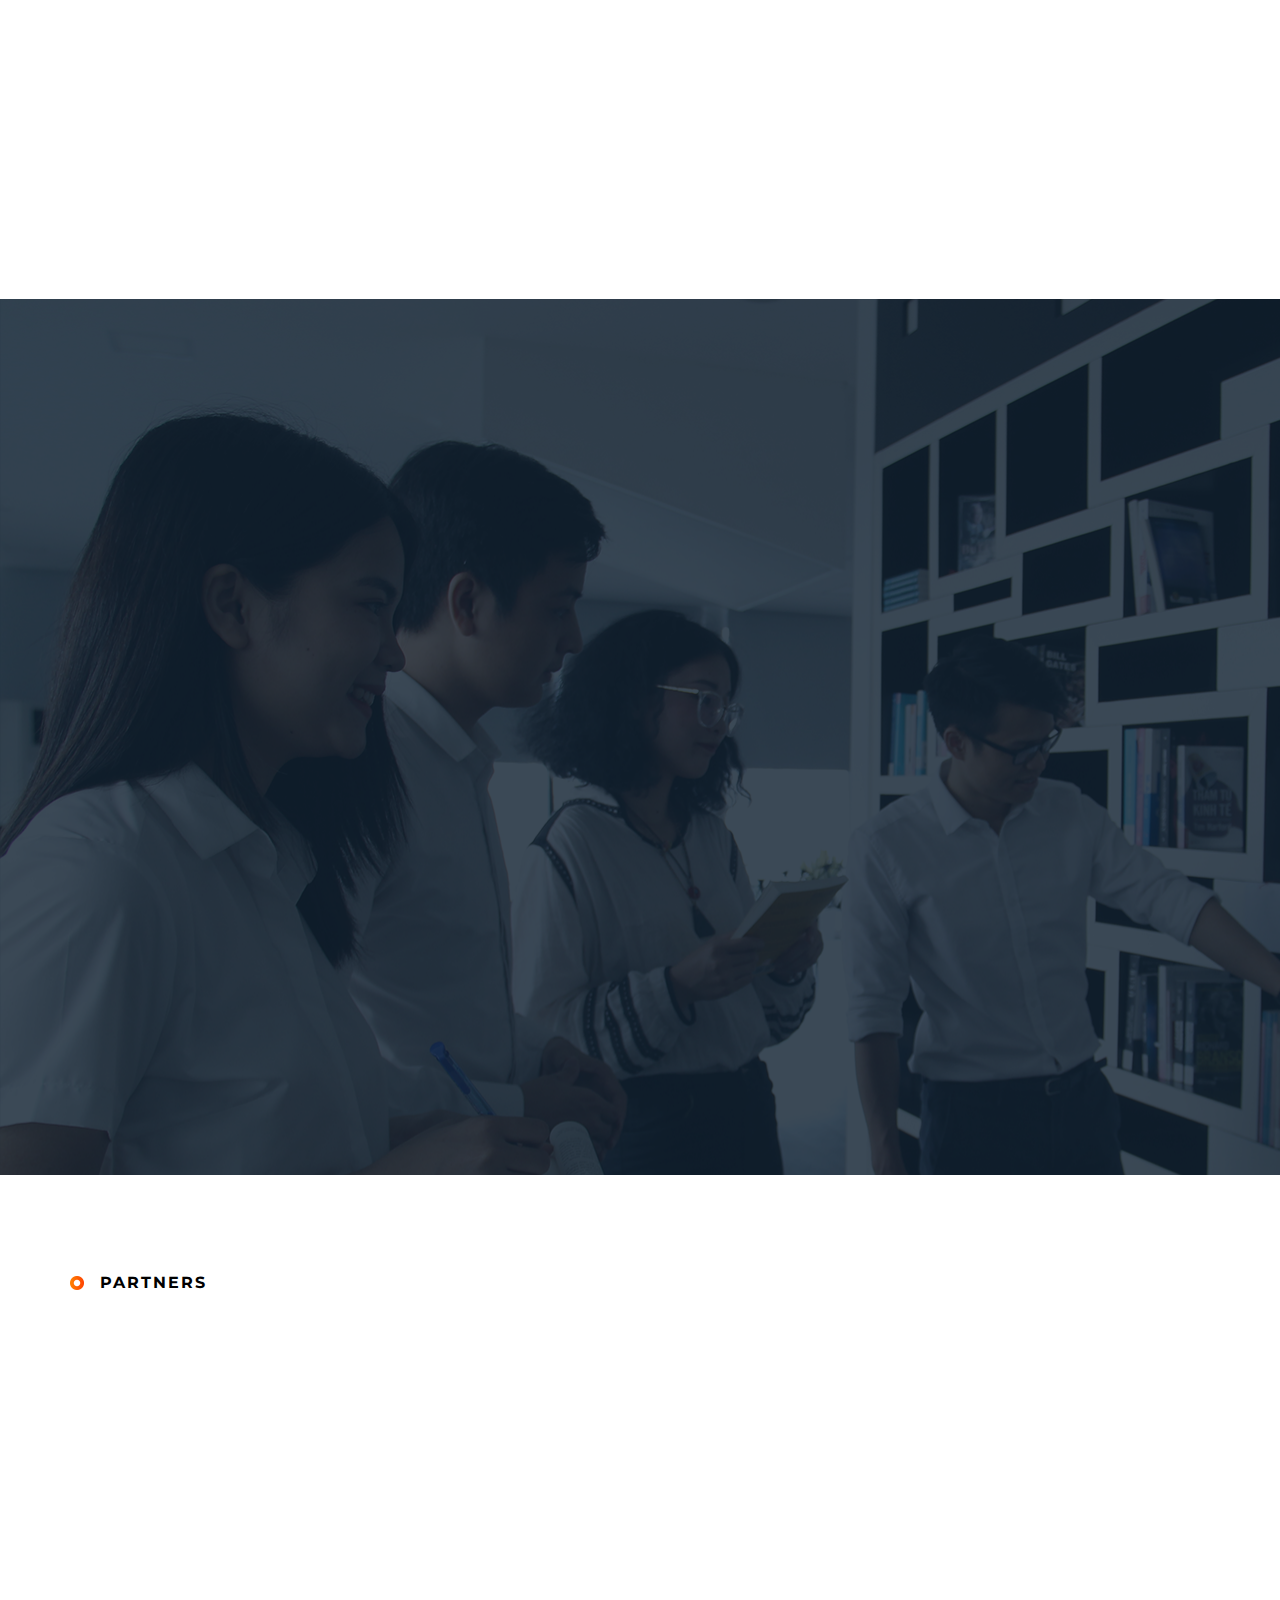
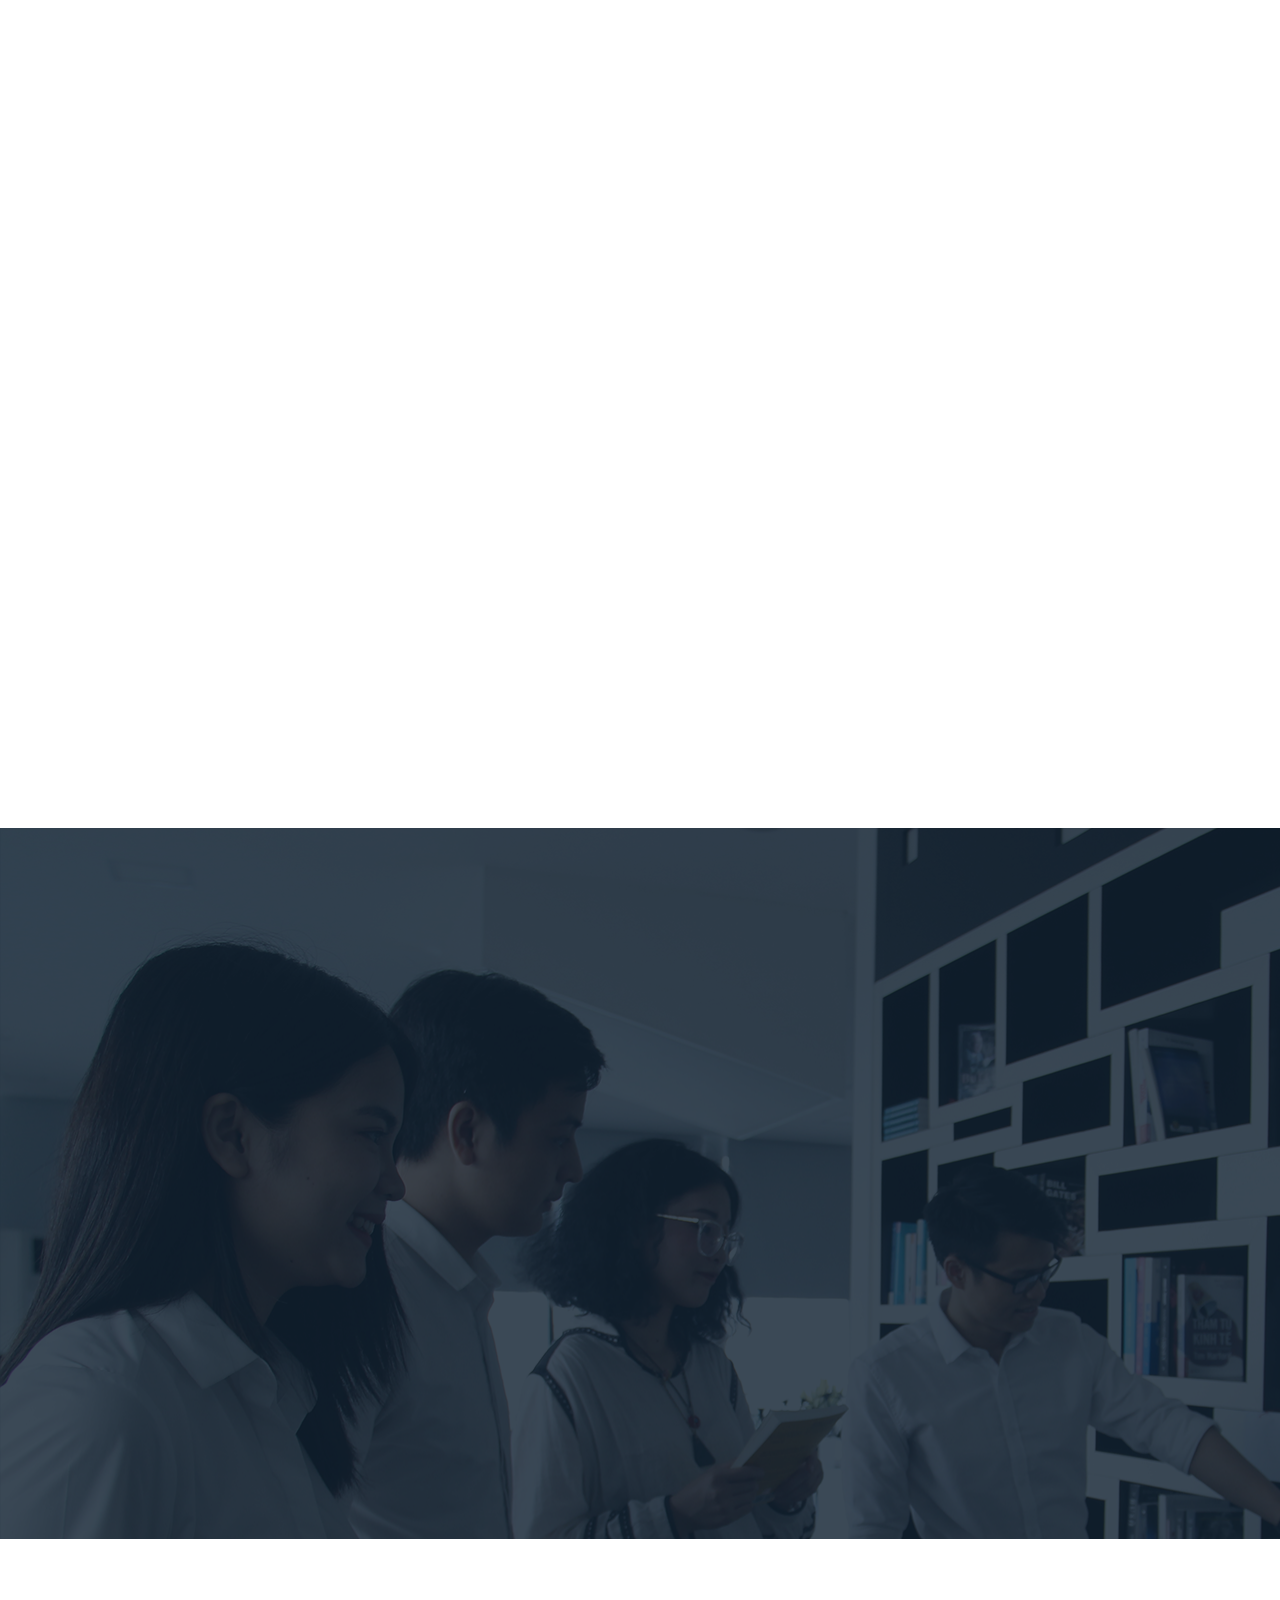
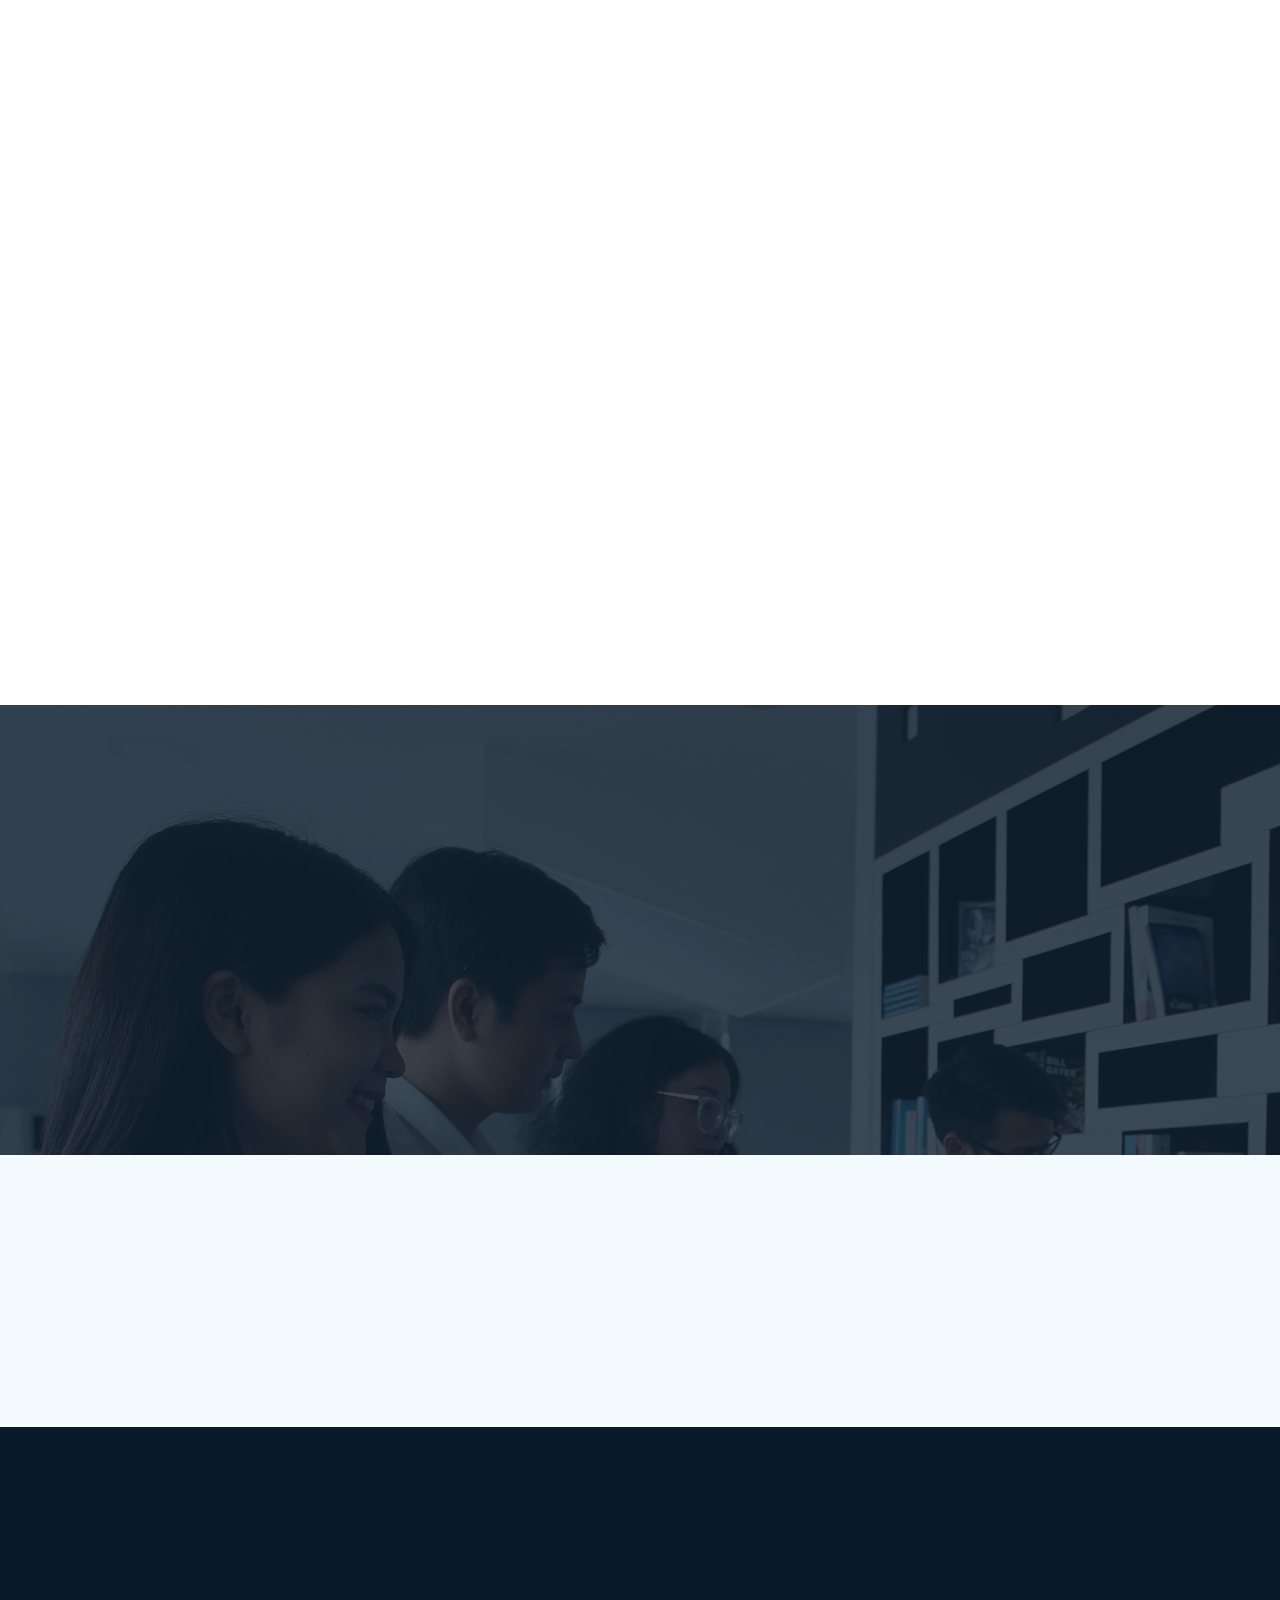
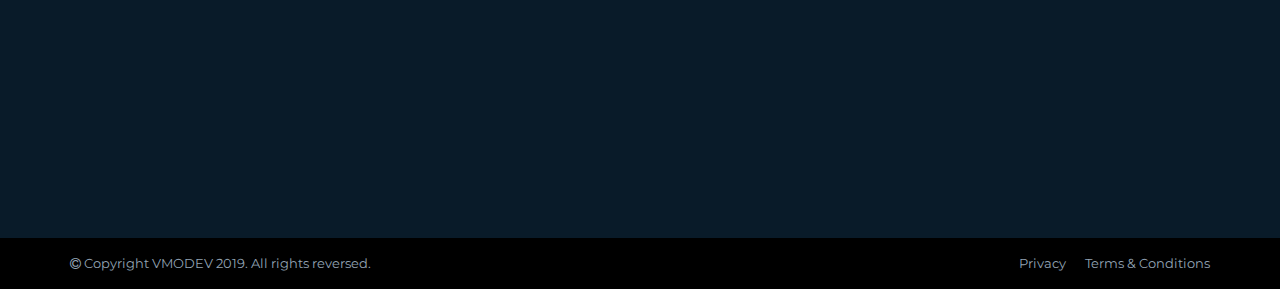
==== commit 18e6f883: "style: support tablet and mobile" ====
--- a/index.html
+++ b/index.html
@@ -241,11 +241,9 @@
                     <div>
                         <h4>Web System</h4>
                         <p>
-                            Our software engineers have a lot of experiences in
-                            building web applications. We are also experts in
+                            We are experts in
                             many business domains, including e-Commerce,
-                            e-Learning, AdTech, Finance, Entertainment, and
-                            more.
+                            e-Learning.
                         </p>
                     </div>
                 </div>
@@ -259,11 +257,9 @@
                     <div>
                         <h4>Mobile App</h4>
                         <p>
-                            Develop powerful, highly usable mobile apps that
-                            solve business problems, attract users, and
-                            reinforce your brand. We build native, hybrid, and
+                            We build native, hybrid, and
                             cross-platform apps that run on all major operating
-                            systems such as: iOS, Android etc
+                            systems such as: iOS, Android.
                         </p>
                     </div>
                 </div>
@@ -279,10 +275,7 @@
                         <p>
                             The internet of things, or IoT, is a system of
                             interrelated computing devices, mechanical and
-                            digital machines, objects, animals or people that
-                            are provided with unique identifiers (UIDs) and the
-                            ability to transfer data over a network
-                        </p>
+                            digital machines.
                     </div>
                 </div>
                 <div class="col-6 col-md-3 item">
@@ -297,9 +290,7 @@
                         <p>
                             Dynamically scale to meet the needs of its users,
                             and because the service provider supplies the
-                            hardware and software necessary for the service,
-                            there’s no need for a company to provision or deploy
-                            its own resources
+                            hardware.
                         </p>
                     </div>
                 </div>
@@ -363,73 +354,73 @@
         <div class="site__technologies section-bg">
             <h2 class="wow animated fadeInUp">Technologies</h2>
             <div class="row tech-row wow animated fadeInUp">
-                <div class="col-6 col-sm-3 tech-item">
+                <div class="col-6 col-sm-4 col-lg-3 tech-item">
                     <div>
                         <img src="./images/11-icon-java.png" /><br />
                         <h3>Java</h3>
                     </div>
                 </div>
-                <div class="col-6 col-sm-3 tech-item">
+                <div class="col-6 col-sm-4 col-lg-3 tech-item">
                     <div>
                         <img src="./images/12-icon-net.png" /><br />
                         <h3>.Net</h3>
                     </div>
                 </div>
-                <div class="col-6 col-sm-3 tech-item">
+                <div class="col-6 col-sm-4 col-lg-3 tech-item">
                     <div>
                         <img src="./images/17-icon-ruby.png" /><br />
                         <h3>Ruby</h3>
                     </div>
                 </div>
-                <div class="col-6 col-sm-3 tech-item">
+                <div class="col-6 col-sm-4 col-lg-3 tech-item">
                         <div>
                             <img src="./images/18-icon-node.png" /><br />
                             <h3>Node</h3>
                         </div>
                     </div>
-                <div class="col-6 col-sm-3 tech-item">
+                <div class="col-6 col-sm-4 col-lg-3 tech-item">
                     <div>
                         <img src="./images/21-icon-python.png" /><br />
                         <h3>Python</h3>
                     </div>
                 </div>
-                <div class="col-6 col-sm-3 tech-item">
+                <div class="col-6 col-sm-4 col-lg-3 tech-item">
                     <div>
                         <img src="./images/22-icon-php.png" /><br />
                         <h3>PHP</h3>
                     </div>
                 </div>
-                <div class="col-6 col-sm-3 tech-item">
+                <div class="col-6 col-sm-4 col-lg-3 tech-item">
                     <div>
                         <img src="./images/14-icon-android-4.png" /><br />
                         <h3>Android</h3>
                     </div>
                 </div>
-                <div class="col-6 col-sm-3 tech-item">
+                <div class="col-6 col-sm-4 col-lg-3 tech-item">
                     <div>
                         <img src="./images/15-icon-ios-5.png" /><br />
                         <h3>iOS</h3>
                     </div>
                 </div>
-                <div class="col-6 col-sm-3 tech-item">
+                <div class="col-6 col-sm-4 col-lg-3 tech-item">
                     <div>
                         <img src="./images/16-icon-cloud-6.png" /><br />
                         <h3>Cloud</h3>
                     </div>
                 </div>
-                <div class="col-6 col-sm-3 tech-item">
+                <div class="col-6 col-sm-4 col-lg-3 tech-item">
                     <div>
                         <img src="./images/19-icon-react.png" /><br />
                         <h3>React</h3>
                     </div>
                 </div>
-                <div class="col-6 col-sm-3 tech-item">
+                <div class="col-6 col-sm-4 col-lg-3 tech-item">
                     <div>
                         <img src="./images/23-icon-vue.png" /><br />
                         <h3>Vue</h3>
                     </div>
                 </div>
-                <div class="col-6 col-sm-3 tech-item">
+                <div class="col-6 col-sm-4 col-lg-3 tech-item">
                     <div>
                         <img src="./images/20-icon-angular.png" /><br />
                         <h3>Angular</h3>
@@ -838,7 +829,7 @@
         <!-- Site Form -->
         <div id="contact" class="site__form container section-no-bg">
             <div class="row">
-                <div class="col-sm-6 wow animated fadeInLeft">
+                <div class="col-lg-6 wow animated fadeInLeft">
                     <div class="title">
                       
                         <img
@@ -899,7 +890,7 @@
                         </div>
                     </div>
                 </div>
-                <div class="col-sm-6 wow animated fadeInRight">
+                <div class="col-lg-6 wow animated fadeInRight">
                     <img
                         class="img-fluid"
                         src="./images/22-contact-image.png"
@@ -913,7 +904,7 @@
         <div id="news" class="site__news section-bg" id="#news">
             <h2 class="wow animated fadeInUp">News Feeds</h2>
             <div class="row mx-auto justify-content-center">
-                <div class="col-12 col-sm-4 col-md-3 item wow animated fadeInLeft">
+                <div class="col-12 col-md-6 col-lg-3 item wow animated fadeInLeft">
                     <div>
                         <img class="img-fluid" src="./images/news.jpg" alt="" />
                     </div>
@@ -943,7 +934,7 @@
                         </div>
                     </div>
                 </div>
-                <div class="col-12 col-sm-4 col-md-3 item wow animated fadeInUp">
+                <div class="col-12 col-md-6 col-lg-3 item wow animated fadeInUp">
                     <div>
                         <img class="img-fluid" src="./images/news.jpg" alt="" />
                     </div>
@@ -973,7 +964,7 @@
                         </div>
                     </div>
                 </div>
-                <div class="col-12 col-sm-4 col-md-3 item wow animated fadeInRight">
+                <div class="col-12 col-md-6 col-lg-3 item wow animated fadeInRight">
                     <div>
                         <img class="img-fluid" src="./images/news.jpg" alt="" />
                     </div>
@@ -1046,7 +1037,7 @@
                 </div>
                 <hr />
                 <div class="row contact">
-                    <div class="col-12 col-sm-3">
+                    <div class="col-12 col-sm-6 col-lg-3">
                         <strong>Traditional Services</strong><br /><br />
                         <ul>
                             <li><a href="#">Application Services</a></li>
@@ -1055,7 +1046,7 @@
                             <li><a href="#">Testing</a></li>
                         </ul>
                     </div>
-                    <div class="col-12 col-sm-3">
+                    <div class="col-12 col-sm-6 col-lg-3">
                         <strong>Digital Transformation</strong><br /><br />
                         <ul>
                             <li><a href="#">Artificial Intelligence</a></li>
@@ -1065,7 +1056,7 @@
                             <li><a href="#">IoT</a></li>
                         </ul>
                     </div>
-                    <div class="col-12 col-sm-3">
+                    <div class="col-12 col-sm-6 col-lg-3">
                         <strong>Products / Solutions</strong><br /><br />
                         <ul>
                             <li><a href="#">Infrastructure Solutions</a></li>
@@ -1074,7 +1065,7 @@
                             <li><a href="#">Enterprise Business Solutions</a></li>
                         </ul>
                     </div>
-                    <div class="col-12 col-sm-3">
+                    <div class="col-12 col-sm-6 col-lg-3">
                         <strong>Contact us</strong><br /><br />
                         <ul>
                             <li class="row no-gutters">
--- a/css/style.css
+++ b/css/style.css
@@ -11,7 +11,7 @@
 	padding: 0;
 }
 
-@media only screen and (max-width: 600px) {
+@media only screen and (max-width: 992px) {
 	.site__header {
 		padding: 0;
 	}
@@ -75,12 +75,20 @@
 	padding: 0;
 }
 
-.site__hero-img .carousel-caption > .row {
-	margin-top: -100px;
+@media only screen and (min-width: 992px) {
+	.site__hero-img .carousel-caption > .row {
+		margin-top: -100px;
+	}
 }
 
 .site__hero-img .carousel-item img {
-	max-height: 800px;
+	max-height: 600px;
+}
+
+@media only screen and (min-width: 992px) {
+	.site__hero-img .carousel-item img {
+		max-height: 800px;
+	}
 }
 
 @media only screen and (min-width: 1920px) {
@@ -98,15 +106,21 @@
 .site__hero-img .slogan p {
 	font-family: 'Montserrat', sans-serif;
 	text-align: left;
-	font-size: 3rem;
+	font-size: 2rem;
 	font-weight: 600;
 	margin-bottom: 0;
 }
 
+@media only screen and (min-width: 992px) {
+	.site__hero-img .slogan p {
+		font-size: 3rem;
+	}
+}
+
 .site__hero-img .slogan p:last-child {
-	margin-top: 1.5rem;
-	font-size: 2rem;
-	padding: 1rem;
+	font-size: 1rem;
+	padding: 0.5rem;
+	margin-top: 0.5rem;
 	border-radius: 0.25rem;
 	background: #ff8002; /* Old browsers */
 	background: -moz-linear-gradient(45deg, #ff8002 0%, #ff4001 100%); /* FF3.6-15 */
@@ -123,14 +137,11 @@
 	filter: progid:DXImageTransform.Microsoft.gradient( startColorstr='#ff8002', endColorstr='#ff4001',GradientType=1 ); /* IE6-9 fallback on horizontal gradient */
 }
 
-@media only screen and (max-width: 600px) {
-	.site__hero-img .slogan p,
+@media only screen and (min-width: 992px) {
 	.site__hero-img .slogan p:last-child {
-		font-size: 1rem;
-	}
-	.site__hero-img .slogan p:last-child {
-		padding: 0.5rem;
-		margin-top: 0.5rem;
+		margin-top: 1.5rem;
+		font-size: 1.5rem;
+		padding: 1rem;
 	}
 }
 /*========= End Site Hero Img =========*/
@@ -152,7 +163,7 @@
 	text-align: center;
 }
 
-@media only screen and (min-width: 768px) {
+@media only screen and (min-width: 992px) {
 	.site__services > .row {
 		margin-top: -8rem;
 		-webkit-box-shadow: 1px 4px 19px 0px rgba(50, 50, 50, 0.1);
@@ -162,6 +173,12 @@
 	}
 }
 
+@media only screen and (min-width: 768px) {
+	.site__services > .row {
+		width: 90%;
+	}
+}
+
 @media only screen and (min-width: 992px) {
 	.site__services > .row {
 		width: 80%;
@@ -179,6 +196,7 @@
 	font-size: 0.8rem;
 	color: rgba(65, 65, 65, 0.75);
 	margin-bottom: 0;
+	text-align: left;
 }
 
 .site__services .item {
@@ -189,12 +207,12 @@
 }
 
 .site__services .item > div:first-child {
-	height: 5rem;
+	height: 4rem;
 }
 
 @media only screen and (min-width: 768px) {
 	.site__services .item > div:first-child {
-		height: 4rem;
+		height: 5rem;
 	}
 }
 
@@ -206,7 +224,7 @@
 	padding-bottom: 1rem;
 }
 
-@media only screen and (min-width: 992px) {
+@media only screen and (min-width: 768px) {
 	.site__services .circle {
 		padding-top: 2rem;
 		padding-bottom: 3rem;
@@ -240,7 +258,7 @@
 	margin-bottom: 3rem;
 }
 
-@media only screen and (min-width: 576px) {
+@media only screen and (min-width: 992px) {
 	.section-no-bg {
 		margin-top: 6rem;
 		margin-bottom: 6rem;
@@ -248,13 +266,14 @@
 }
 
 .site__about-us > .row > div:nth-child(2) {
-	padding-left: 4rem;
-	padding-right: 4rem;
-}
-
-@media only screen and (min-width: 576px) {
+	padding-left: 2rem;
+	padding-right: 2rem;
+}
+
+@media only screen and (min-width: 992px) {
 	.site__about-us > .row > div:nth-child(2) {
-		padding-left: 5rem;
+		padding-left: 4rem;
+		padding-right: 4rem;
 	}
 }
 
@@ -287,12 +306,12 @@
 
 /*========= Site Technologies =========*/
 .section-bg {
-	padding: 2rem 0;
+	padding: 2rem 0 0 0;
 }
 
 @media only screen and (min-width: 576px) {
 	.section-bg {
-		padding: 6rem 4rem;
+		padding: 5rem 3rem;
 	}
 }
 
@@ -408,17 +427,24 @@
 	margin-left: 0;
 }
 
-.site__partners .testimonials button {
+.site__partners .testimonials button.prev,
+.site__partners .testimonials button.next {
 	padding: 0.8rem 1rem;
 	margin-right: 1rem;
 	margin-top: 1rem;
 	background-color: #fff;
 	border-radius: 0.5rem;
 	cursor: pointer;
-}
-
-@media only screen and (min-width: 576px) {
-	.site__partners .testimonials button {
+	border: 1px solid rgba(153, 153, 153, 0.39);
+}
+
+.site__partners .testimonials button.next {
+	margin-right: 0;
+}
+
+@media only screen and (min-width: 576px) {
+	.site__partners .testimonials button.prev,
+	.site__partners .testimonials button.next {
 		padding: 1rem 1.5rem;
 	}
 }
@@ -459,8 +485,22 @@
 }
 
 .site__partners .quote-icon {
-	margin-bottom: 1rem;
-	max-height: 2rem;
+	margin: 0.5rem 0;
+	max-height: 1rem;
+}
+
+@media only screen and (min-width: 576px) {
+	.site__partners .quote-icon {
+		margin-bottom: 1rem;
+		max-height: 1.5rem;
+	}
+}
+
+@media only screen and (min-width: 992px) {
+	.site__partners .quote-icon {
+		margin-bottom: 1rem;
+		max-height: 2rem;
+	}
 }
 
 .site__partners .owl-dots {
@@ -473,7 +513,7 @@
 	padding: 2rem 1rem;
 }
 
-@media only screen and (min-width: 576px) {
+@media only screen and (min-width: 992px) {
 	.site__case-study.section-bg {
 		padding: 4rem 3rem 10rem 3rem;
 	}
@@ -516,7 +556,7 @@
 	margin-top: 1rem;
 }
 
-@media only screen and (min-width: 576px) {
+@media only screen and (min-width: 992px) {
 	.site__case-study .item {
 		padding: 0 3rem;
 	}
@@ -547,19 +587,13 @@
 	font-size: 0.7rem;
 }
 
-@media only screen and (min-width: 576px) {
-	.site__case-study .item > div:nth-child(2) p:first-child {
-		font-size: 0.8rem;
-	}
-}
-
 .site__case-study .item > div:nth-child(2) p:nth-child(2) {
 	font-size: 0.8rem;
 	font-weight: 500;
 	margin-bottom: 0;
 }
 
-@media only screen and (min-width: 576px) {
+@media only screen and (min-width: 992px) {
 	.site__case-study .item > div:nth-child(2) p:nth-child(2) {
 		font-size: 1.2rem;
 	}
@@ -571,7 +605,7 @@
 	margin-bottom: 1rem;
 }
 
-@media only screen and (min-width: 576px) {
+@media only screen and (min-width: 992px) {
 	.site__stats {
 		margin-bottom: 4rem;
 	}
@@ -582,7 +616,7 @@
 	padding: 2rem 0;
 }
 
-@media only screen and (min-width: 576px) {
+@media only screen and (min-width: 992px) {
 	.site__stats .row {
 		margin-top: -5.5rem;
 		-webkit-box-shadow: 1px 4px 19px 0px rgba(50, 50, 50, 0.1);
@@ -635,6 +669,14 @@
 .site__form button:hover {
 	background-color: #975722;
 }
+
+.site__form .row {
+	margin-top: -1rem;
+}
+
+.site__form .row > div {
+	margin-top: 1rem;
+}
 /*========= End Site Form =========*/
 
 /*========= Site News =========*/
@@ -660,19 +702,25 @@
 }
 
 .site__news > div:nth-child(2) {
-	margin-top: -1rem;
+	margin-top: -1.5rem;
 	z-index: 50;
 }
 
 .site__news .item {
-	margin-top: 1rem;
+	margin-top: 1.5rem;
 }
 
 .site__news .item > div:nth-child(2) {
 	border: 1px solid #6d6d6d27;
 	border-top: none;
 	background-color: white;
-	padding: 1.5rem;
+	padding: 1rem;
+}
+
+@media only screen and (min-width: 992px) {
+	.site__news .item > div:nth-child(2) {
+		padding: 1.5rem;
+	}
 }
 
 .site__news .info {
@@ -716,21 +764,25 @@
 }
 
 .site__news ~ .after-bg {
-	height: 40rem;
+	height: 38rem;
 	background-color: #f3fbfe;
 }
 
-@media only screen and (min-width: 576px) {
+@media only screen and (min-width: 768px) {
+	.site__news ~ .after-bg {
+		height: 46rem;
+	}
+}
+
+@media only screen and (min-width: 992px) {
 	.site__news ~ .after-bg {
 		height: 18rem;
-		background-color: #f3fbfe;
 	}
 }
 
 @media only screen and (min-width: 1920px) {
 	.site__news ~ .after-bg {
 		height: 20rem;
-		background-color: #f3fbfe;
 	}
 }
 /*========= End Site News =========*/
